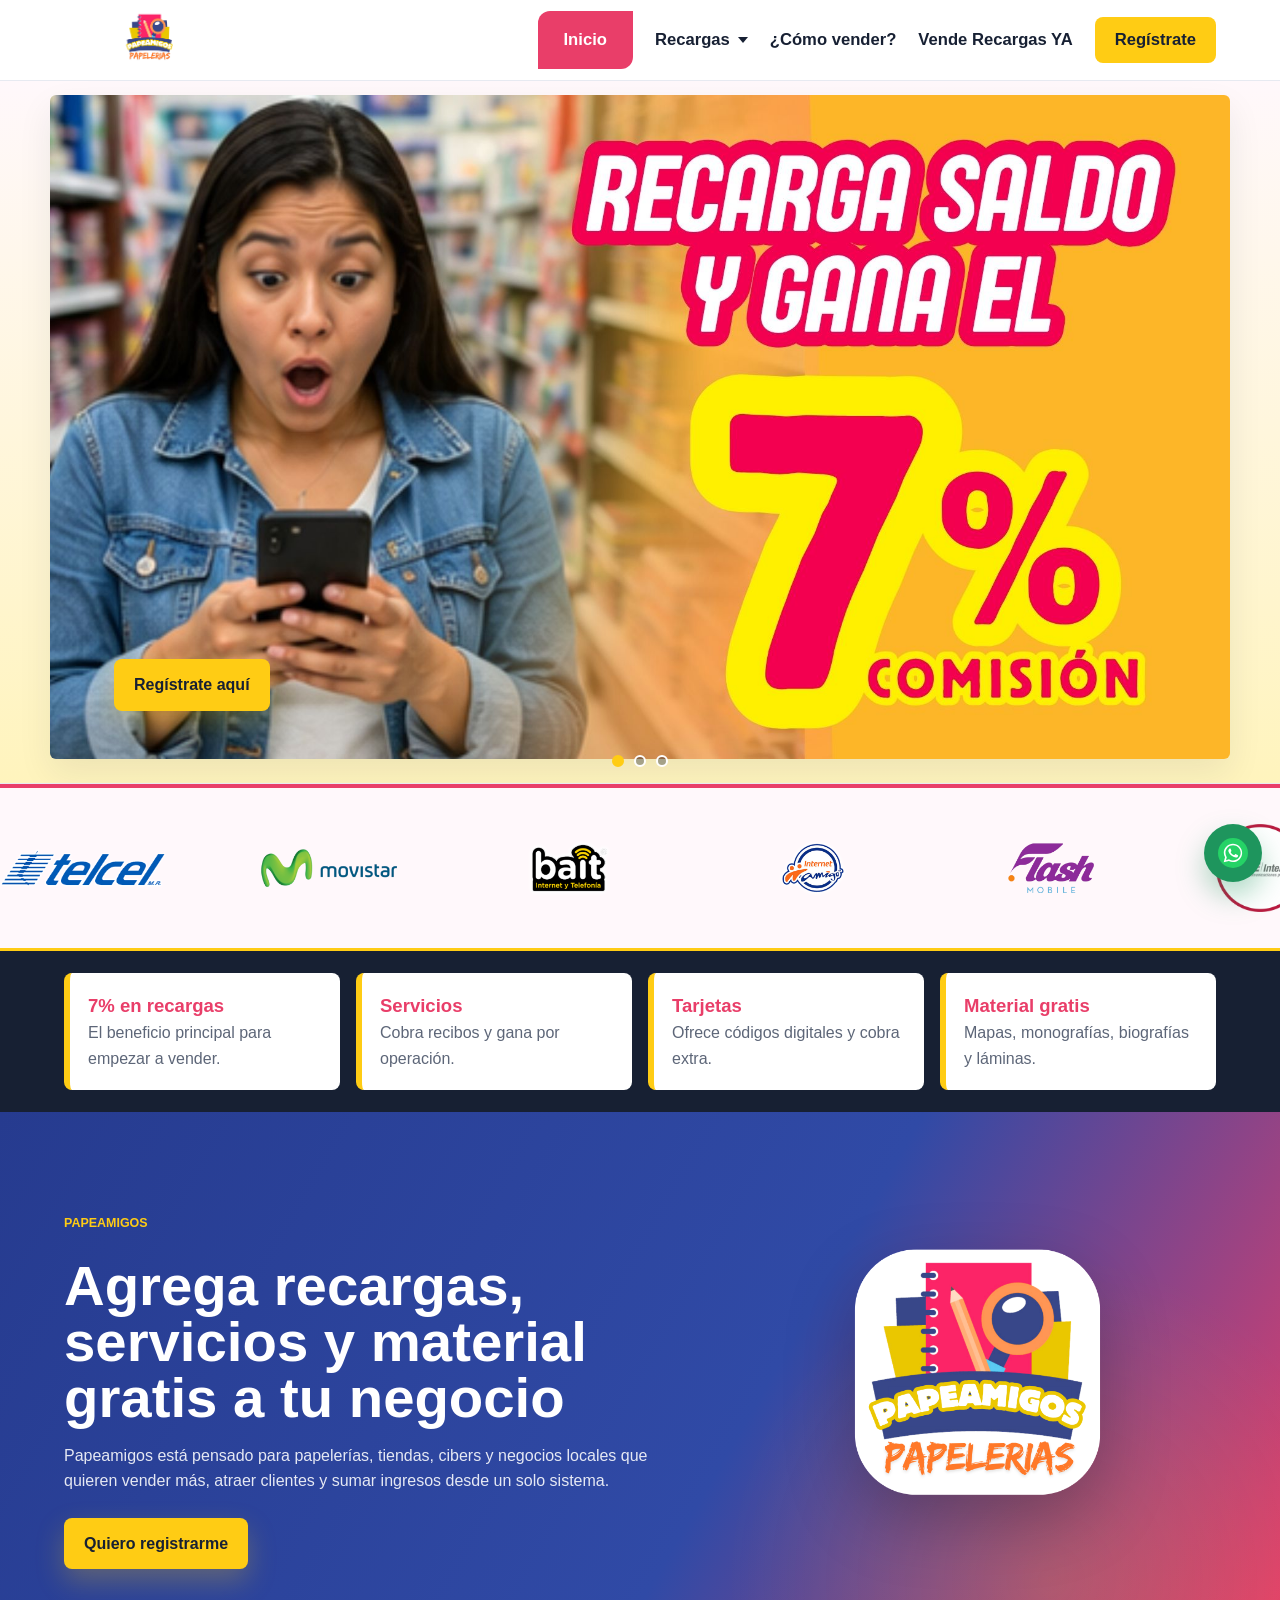
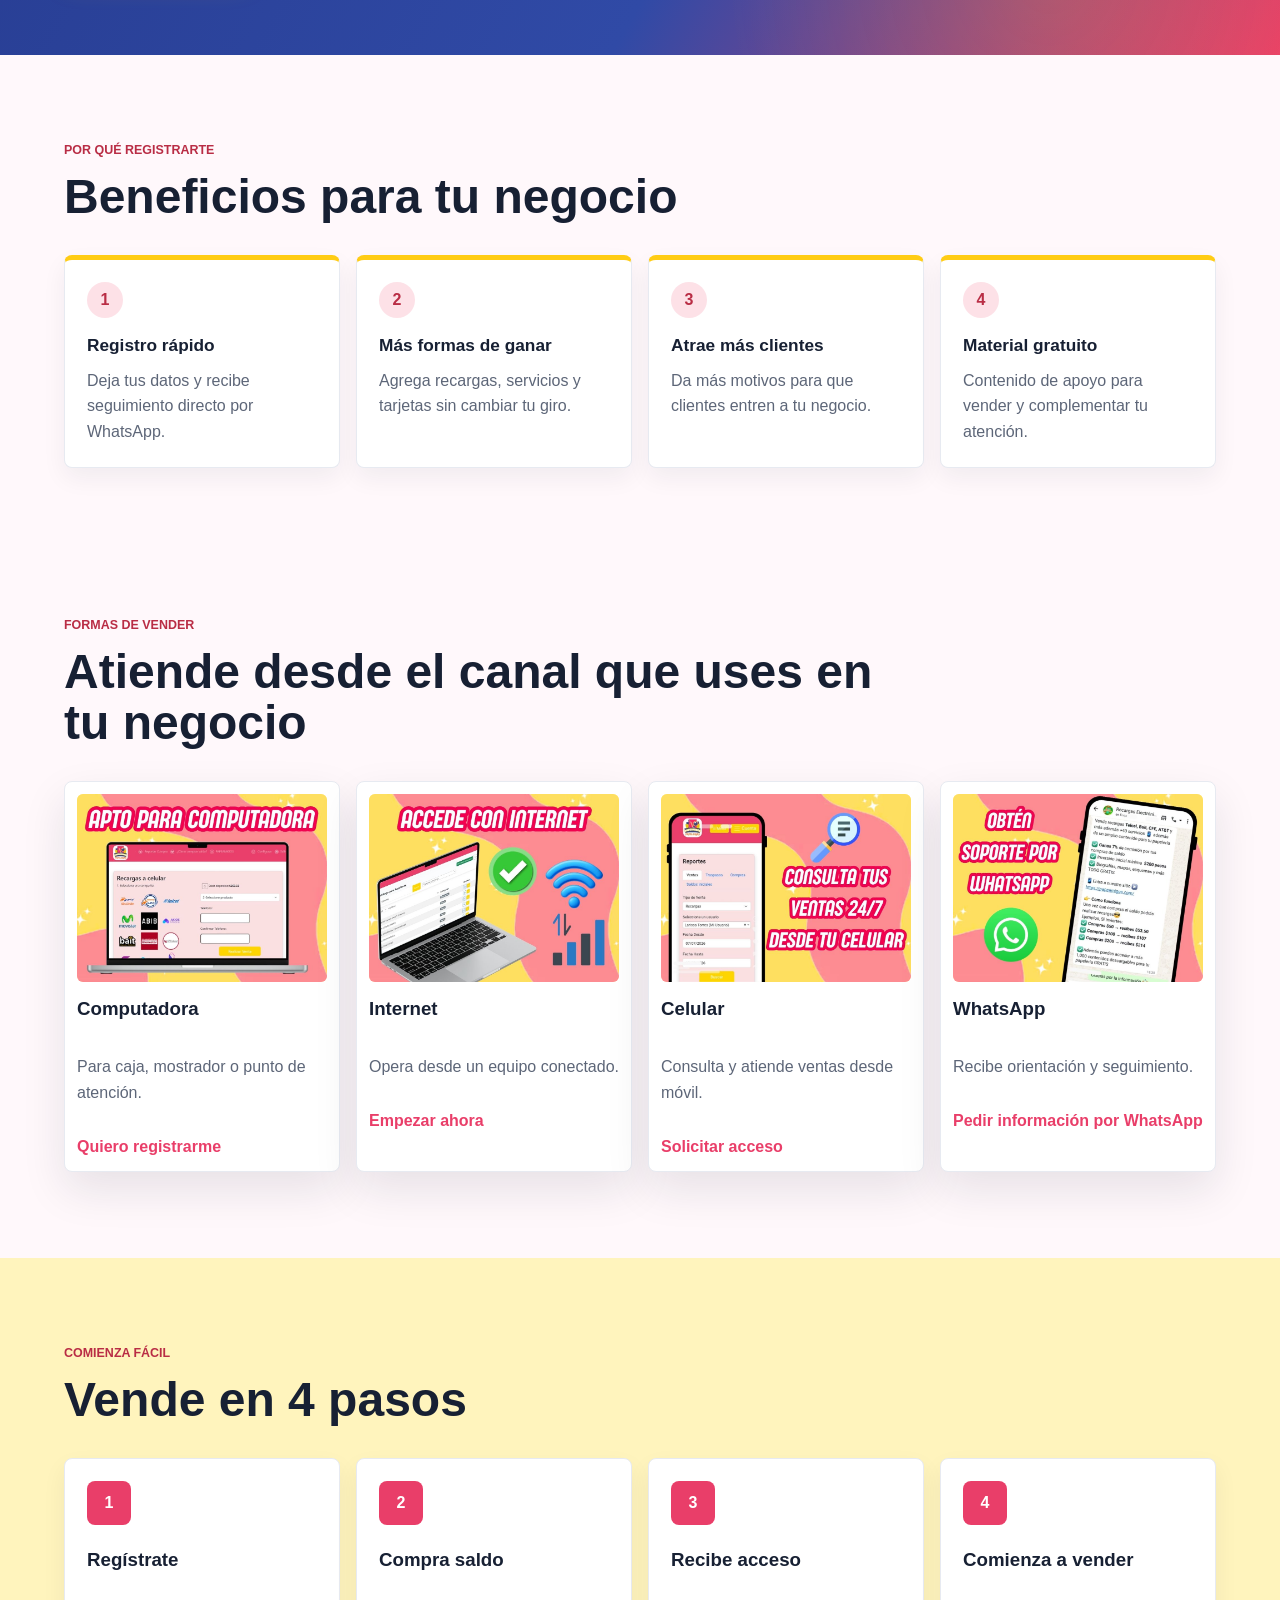
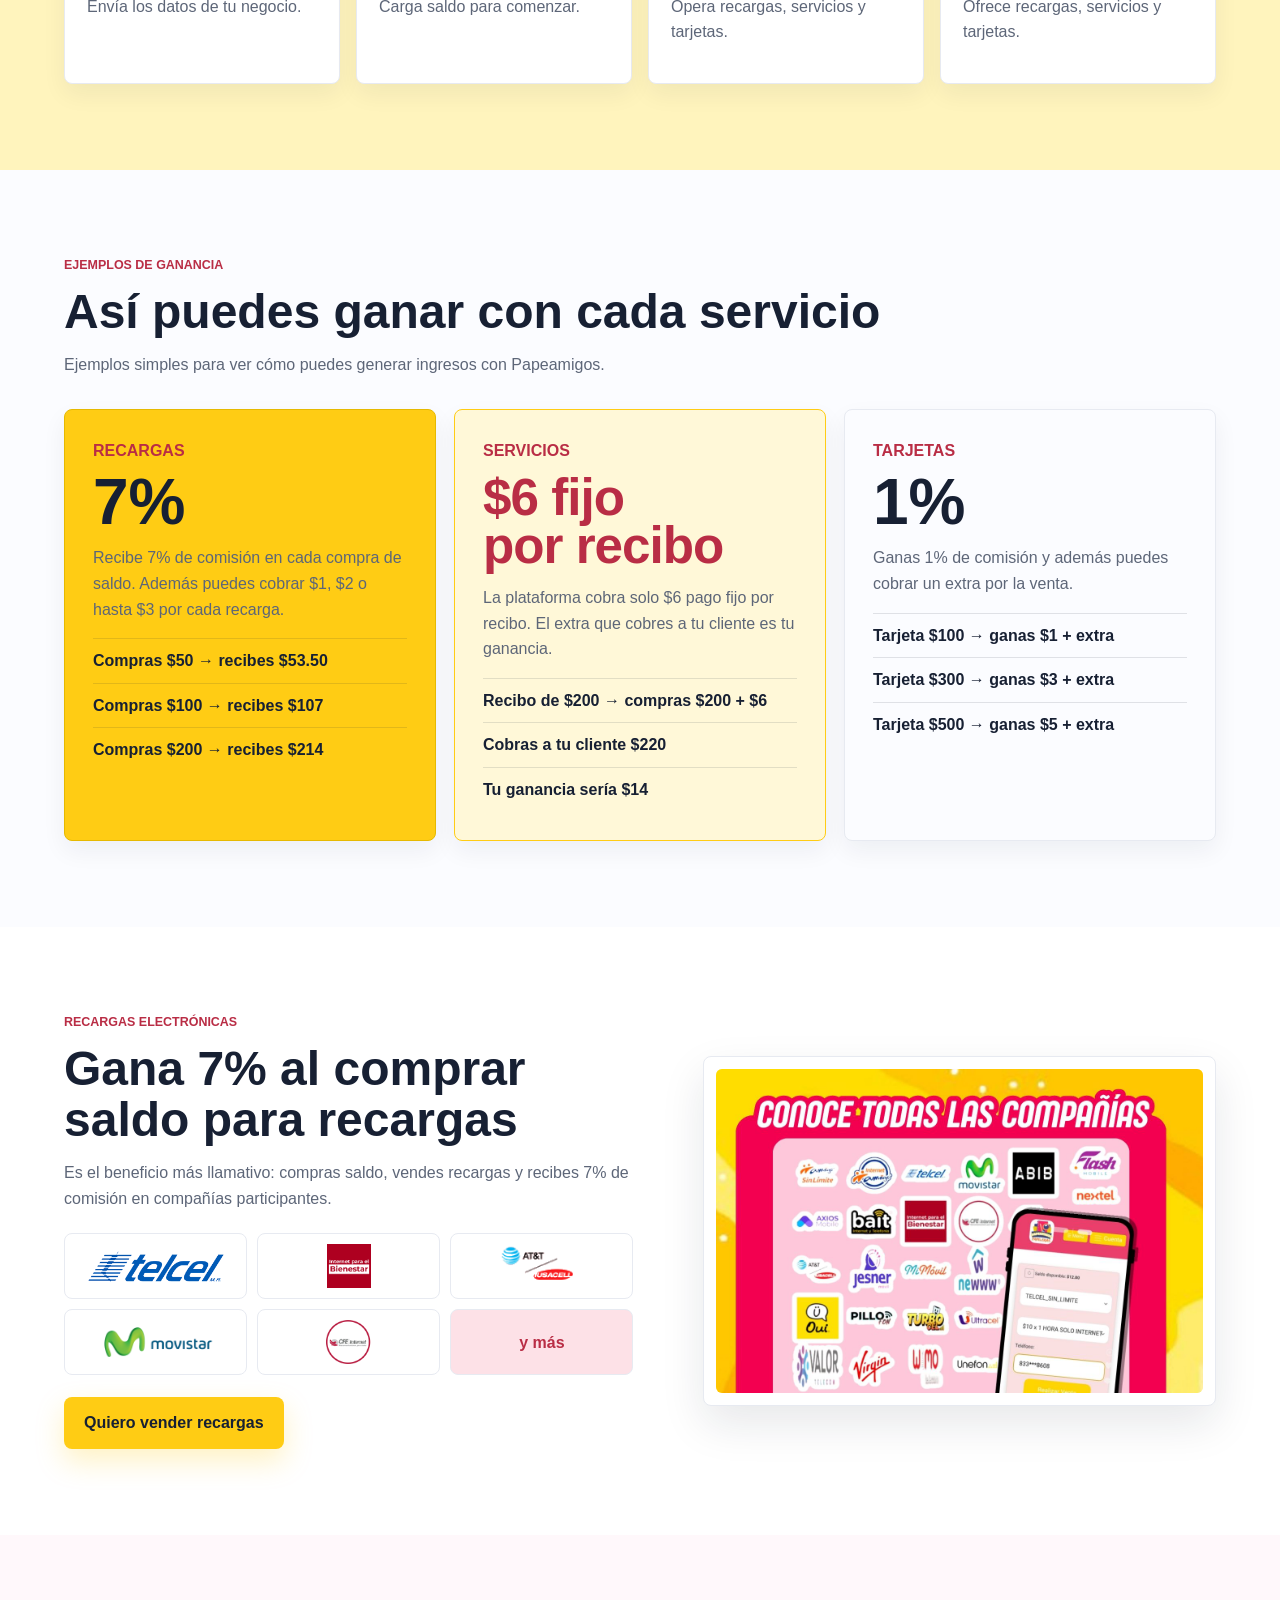
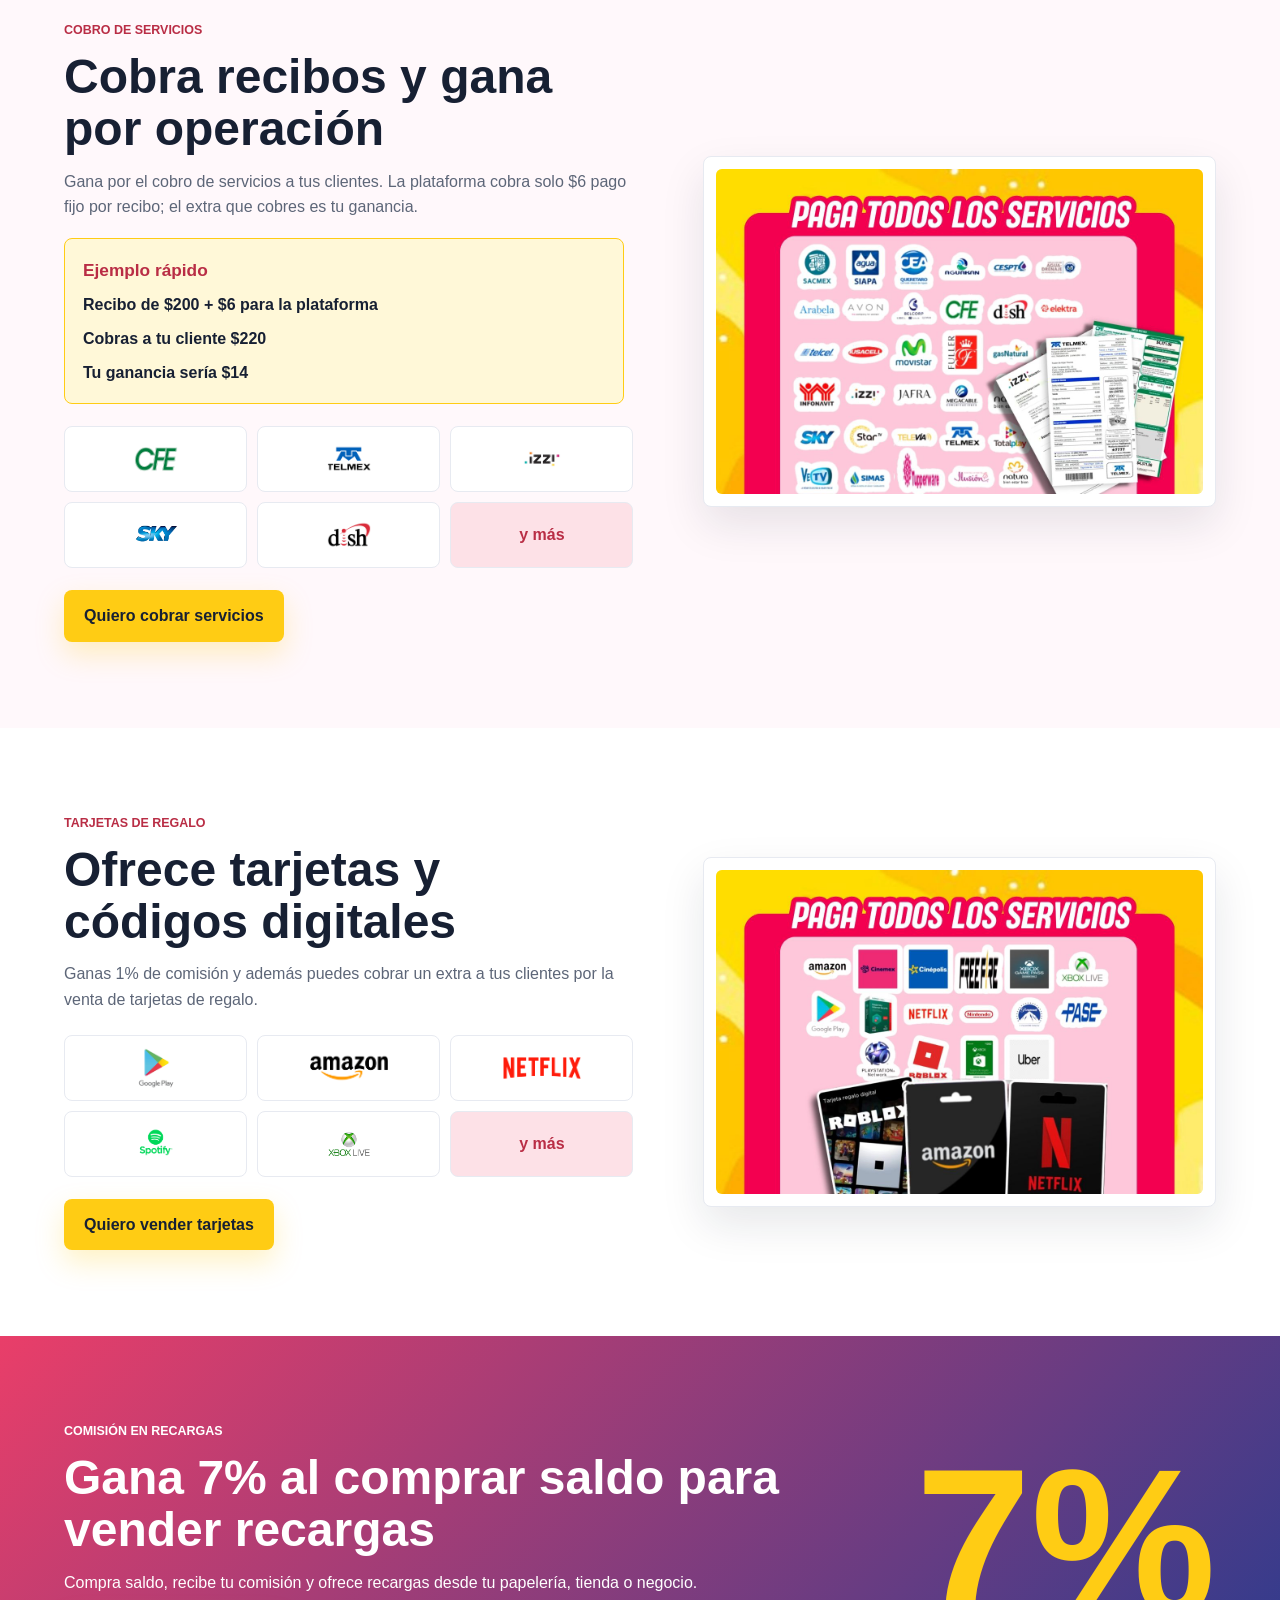
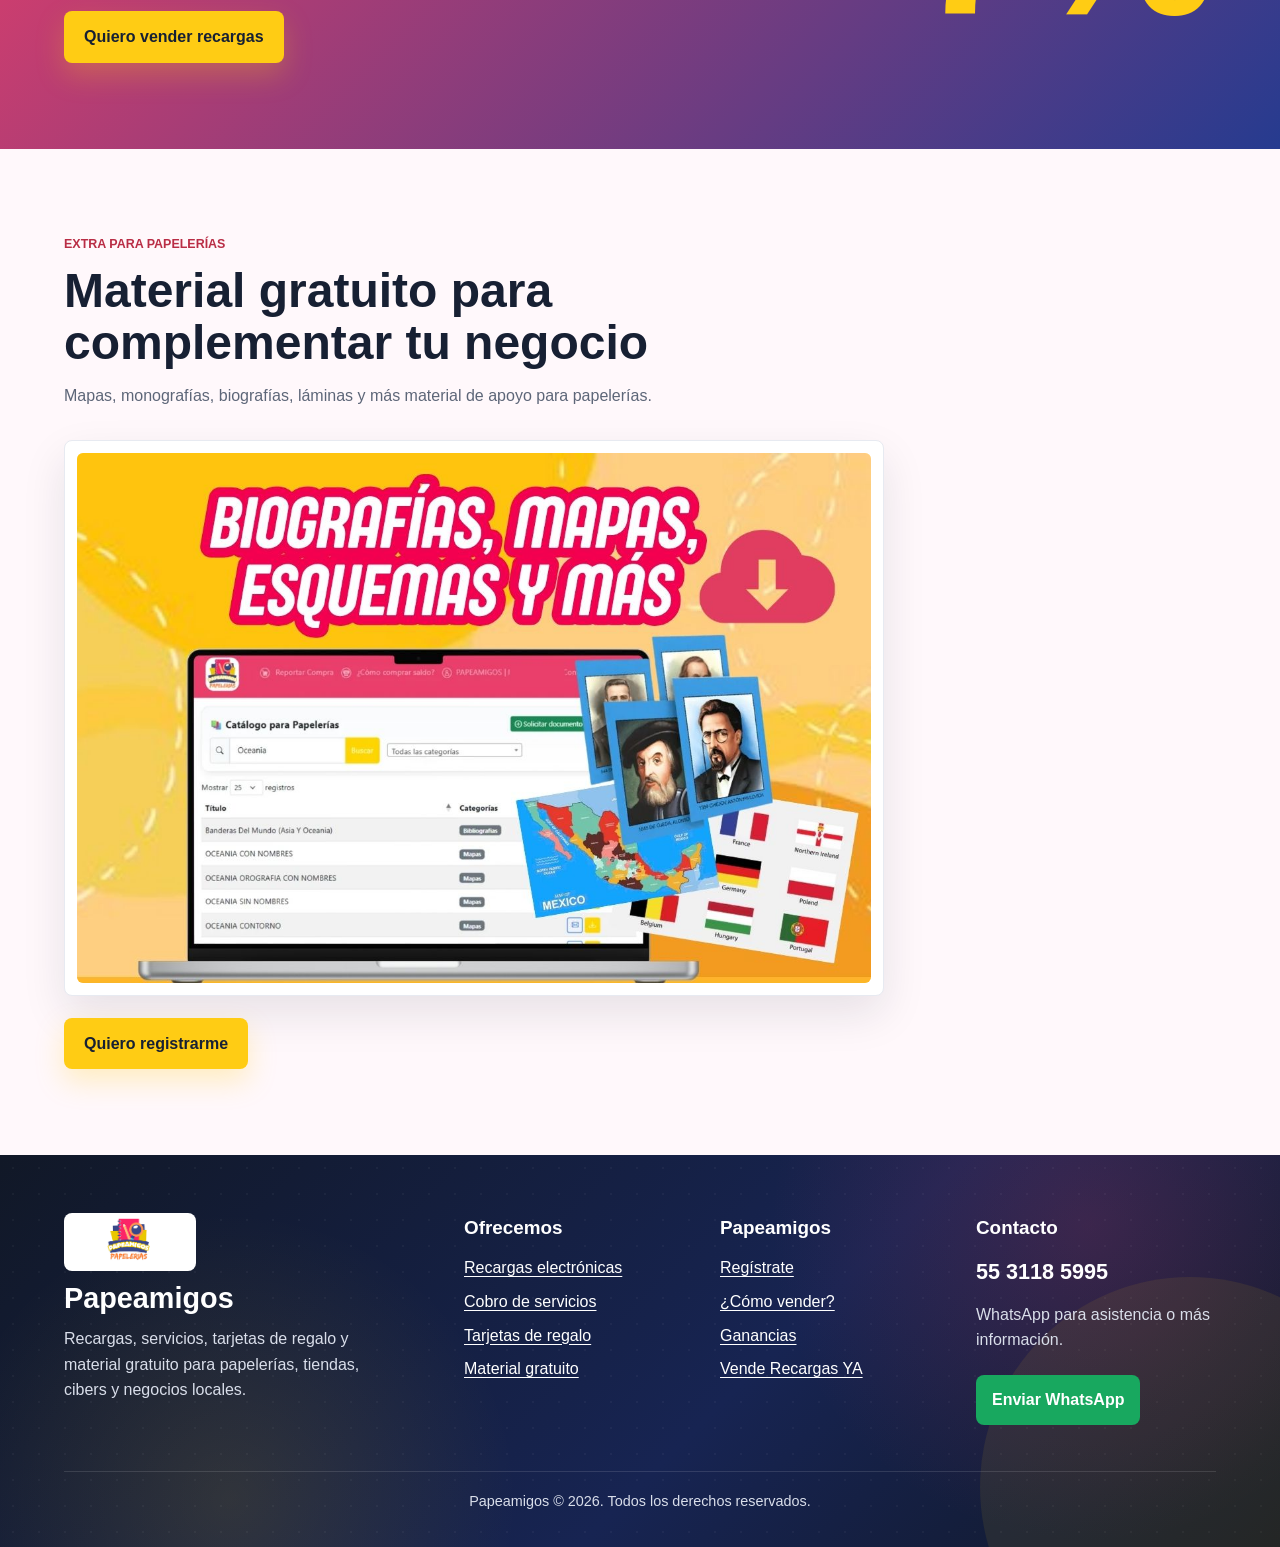
==== index.html @ 589603ea "Completar metadatos Open Graph" ====
﻿<!doctype html>
<html lang="es-MX" prefix="og: https://ogp.me/ns# fb: https://ogp.me/ns/fb#">
  <head>
    <meta charset="utf-8">
    <meta name="viewport" content="width=device-width, initial-scale=1">
    <title>Papeamigos | Gana 7% vendiendo recargas en tu negocio</title>
    <meta name="description" content="Papeamigos ayuda a papelerías, tiendas, cibers y negocios a ganar 7% en recargas, cobrar servicios, vender tarjetas de regalo y ofrecer material gratuito.">
    <meta name="keywords" content="Papeamigos, vender recargas, 7% comisión, cobro de servicios, tarjetas de regalo, papelerías, tiendas, México">
    <link rel="canonical" href="https://papeamigos-web.vercel.app/">
    <meta property="og:url" content="https://papeamigos-web.vercel.app/">
    <meta property="og:title" content="Papeamigos | Recargas, servicios y material para tu negocio">
    <meta property="og:description" content="Gana 7% en recargas y agrega más servicios a tu papelería, tienda o negocio.">
    <meta property="og:image" content="https://papeamigos-web.vercel.app/assets/images/logo-papeamigos.png">
    <meta property="og:type" content="website">
    <meta property="og:locale" content="es_MX">
    <meta property="og:site_name" content="Papeamigos">
    <meta property="og:image:secure_url" content="https://papeamigos-web.vercel.app/assets/images/logo-papeamigos.png">
    <link rel="icon" href="assets/images/logo-papeamigos.png" type="image/png">
    <link rel="stylesheet" href="styles.css">
  </head>
  <body>
    <header class="topbar">
      <a href="./" class="brand" aria-label="Papeamigos inicio">
        <img src="assets/images/logo-papeamigos.png" alt="Papeamigos Papelerías">
      </a>
      <button class="menu-toggle" type="button" aria-label="Abrir menú" aria-expanded="false" data-menu-toggle>
        <span></span><span></span><span></span>
      </button>
      <nav class="nav" data-nav>
        <button class="nav-home" type="button" data-home-link>Inicio</button>
        <div class="nav-dropdown">
          <button class="nav-drop-toggle" type="button" aria-haspopup="true" aria-expanded="false" data-dropdown-toggle>Recargas</button>
          <div class="dropdown-menu">
            <a href="#ganancias"><strong>GANANCIAS</strong><span>EJEMPLOS DE GANANCIA</span></a>
            <a href="#recargas"><strong>RECARGAS</strong><span>GANA EL 7% DE COMISIÓN</span></a>
            <a href="#servicios"><strong>SERVICIOS</strong><span>SOLO $6 POR RECIBO</span></a>
            <a href="#tarjetas"><strong>TARJETAS</strong><span>1% EN TARJETAS DE REGALO DIGITALES</span></a>
            <a href="#material"><strong>MATERIAL GRATIS</strong><span>MAPAS, MONOGRAFÍAS, BIOGRAFÍAS Y LÁMINAS</span></a>
          </div>
        </div>
        <a href="#vender">¿Cómo vender?</a>
        <a href="#comision">Vende Recargas YA</a>
        <a class="nav-register" href="registro/" target="_blank" rel="noopener">Regístrate</a>
      </nav>
    </header>

    <main id="inicio">
      <section class="hero-slider" aria-label="Promociones principales" data-slider>
        <div class="slider-track">
          <article class="slider-slide is-active">
            <img src="assets/images/banner-recargas.jpg" alt="Recargas con 7% de comisión">
            <a class="slider-register btn primary" href="registro/" target="_blank" rel="noopener">Regístrate aquí</a>
          </article>
          <article class="slider-slide">
            <img src="assets/images/banner-servicios-nuevo.jpg" alt="Pago de servicios con pago fijo">
          </article>
          <article class="slider-slide">
            <img src="assets/images/banner-tarjetas-nuevo.jpg" alt="Tarjetas de regalo digitales">
          </article>
        </div>
        <button class="slider-control prev" type="button" aria-label="Anterior" data-slider-prev>Anterior</button>
        <button class="slider-control next" type="button" aria-label="Siguiente" data-slider-next>Siguiente</button>
        <div class="slider-dots" aria-label="Seleccionar banner" data-slider-dots></div>
      </section>
      <section class="logo-carousel" aria-label="Compañías disponibles">
        <div class="logo-marquee">
          <div class="logo-track">
            <img src="assets/images/logos/telcel.png" alt="Telcel">
            <img src="assets/images/logos/movistar.png" alt="Movistar">
            <img src="assets/images/logos/bait.png" alt="BAIT">
            <img src="assets/images/logos/internet-amigo.png" alt="Internet Amigo">
            <img src="assets/images/logos/flash.png" alt="Flash Mobile">
            <img src="assets/images/logos/cfe-internet.png" alt="CFE Internet">
            <img src="assets/images/logos/vendesaldo/telmex.png" alt="Telmex">
            <img src="assets/images/logos/vendesaldo/izzi.png" alt="Izzi">
            <img src="assets/images/logos/bienestar.png" alt="Internet para el Bienestar">
            <img src="assets/images/logos/vendesaldo/sky.png" alt="Sky">
            <img src="assets/images/logos/vendesaldo/amazon.png" alt="Amazon">
            <img src="assets/images/logos/vendesaldo/google.png" alt="Google Play">
            <img src="assets/images/logos/vendesaldo/netflix.png" alt="Netflix">
            <img src="assets/images/logos/vendesaldo/spotify.png" alt="Spotify">
            <img src="assets/images/logos/vendesaldo/xbox.png" alt="Xbox Live">
            <img src="assets/images/logos/telcel.png" alt="Telcel">
            <img src="assets/images/logos/movistar.png" alt="Movistar">
            <img src="assets/images/logos/bait.png" alt="BAIT">
            <img src="assets/images/logos/internet-amigo.png" alt="Internet Amigo">
            <img src="assets/images/logos/flash.png" alt="Flash Mobile">
            <img src="assets/images/logos/cfe-internet.png" alt="CFE Internet">
            <img src="assets/images/logos/vendesaldo/telmex.png" alt="Telmex">
            <img src="assets/images/logos/vendesaldo/izzi.png" alt="Izzi">
            <img src="assets/images/logos/bienestar.png" alt="Internet para el Bienestar">
            <img src="assets/images/logos/vendesaldo/sky.png" alt="Sky">
            <img src="assets/images/logos/vendesaldo/amazon.png" alt="Amazon">
            <img src="assets/images/logos/vendesaldo/google.png" alt="Google Play">
            <img src="assets/images/logos/vendesaldo/netflix.png" alt="Netflix">
            <img src="assets/images/logos/vendesaldo/spotify.png" alt="Spotify">
            <img src="assets/images/logos/vendesaldo/xbox.png" alt="Xbox Live">
          </div>
        </div>
      </section>
      <section class="benefit-band" aria-label="Beneficios principales">
        <article><strong>7% en recargas</strong><span>El beneficio principal para empezar a vender.</span></article>
        <article><strong>Servicios</strong><span>Cobra recibos y gana por operación.</span></article>
        <article><strong>Tarjetas</strong><span>Ofrece códigos digitales y cobra extra.</span></article>
        <article><strong>Material gratis</strong><span>Mapas, monografías, biografías y láminas.</span></article>
      </section>
      <section class="intro section">
        <div class="intro-copy">
          <p class="tag">Papeamigos</p>
          <h2>Agrega recargas, servicios y material gratis a tu negocio</h2>
          <p>Papeamigos está pensado para papelerías, tiendas, cibers y negocios locales que quieren vender más, atraer clientes y sumar ingresos desde un solo sistema.</p>
          <a class="btn primary" href="registro/" target="_blank" rel="noopener">Quiero registrarme</a>
        </div>
        <div class="intro-visual" aria-hidden="true">
          <img src="assets/images/logo-papeamigos.png" alt="">
        </div>
      </section>

      <section class="section trust-section">
        <div class="section-title">
          <p class="tag">Por qué registrarte</p>
          <h2>Beneficios para tu negocio</h2>
        </div>
        <div class="trust-grid">
          <article><i>1</i><strong>Registro rápido</strong><span>Deja tus datos y recibe seguimiento directo por WhatsApp.</span></article>
          <article><i>2</i><strong>Más formas de ganar</strong><span>Agrega recargas, servicios y tarjetas sin cambiar tu giro.</span></article>
          <article><i>3</i><strong>Atrae más clientes</strong><span>Da más motivos para que clientes entren a tu negocio.</span></article>
          <article><i>4</i><strong>Material gratuito</strong><span>Contenido de apoyo para vender y complementar tu atención.</span></article>
        </div>
      </section>

      <section class="section cards" id="vender">
        <div class="section-title">
          <p class="tag">Formas de vender</p>
          <h2>Atiende desde el canal que uses en tu negocio</h2>
        </div>
        <div class="grid channels">
          <article><img src="assets/images/canal-computadora.jpg" alt="Sistema en computadora"><h3>Computadora</h3><p>Para caja, mostrador o punto de atención.</p><a href="registro/" target="_blank" rel="noopener">Quiero registrarme</a></article>
          <article><img src="assets/images/canal-internet.jpg" alt="Acceso con internet"><h3>Internet</h3><p>Opera desde un equipo conectado.</p><a href="registro/" target="_blank" rel="noopener">Empezar ahora</a></article>
          <article><img src="assets/images/canal-celular.jpg" alt="Consulta de ventas desde celular"><h3>Celular</h3><p>Consulta y atiende ventas desde móvil.</p><a href="registro/" target="_blank" rel="noopener">Solicitar acceso</a></article>
          <article><img src="assets/images/canal-whatsapp.jpg" alt="Soporte por WhatsApp"><h3>WhatsApp</h3><p>Recibe orientación y seguimiento.</p><a href="#" data-whatsapp-contact>Pedir información por WhatsApp</a></article>
        </div>
      </section>

      <section class="section steps">
        <div class="section-title">
          <p class="tag">Comienza fácil</p>
          <h2>Vende en 4 pasos</h2>
        </div>
        <div class="step-grid">
          <article><span>1</span><h3>Regístrate</h3><p>Envía los datos de tu negocio.</p></article>
          <article><span>2</span><h3>Compra saldo</h3><p>Carga saldo para comenzar.</p></article>
          <article><span>3</span><h3>Recibe acceso</h3><p>Opera recargas, servicios y tarjetas.</p></article>
          <article><span>4</span><h3>Comienza a vender</h3><p>Ofrece recargas, servicios y tarjetas.</p></article>
        </div>
      </section>

      <section class="section earnings" id="ganancias">
        <div class="section-title">
          <p class="tag">Ejemplos de ganancia</p>
          <h2>Así puedes ganar con cada servicio</h2>
          <p>Ejemplos simples para ver cómo puedes generar ingresos con Papeamigos.</p>
        </div>
        <div class="earnings-grid">
          <article class="featured">
            <span>Recargas</span>
            <strong>7%</strong>
            <p>Recibe 7% de comisión en cada compra de saldo. Además puedes cobrar $1, $2 o hasta $3 por cada recarga.</p>
            <ul>
              <li>Compras $50 → recibes $53.50</li>
              <li>Compras $100 → recibes $107</li>
              <li>Compras $200 → recibes $214</li>
            </ul>
          </article>
          <article class="service-highlight"><span>Servicios</span><strong class="service-price">$6 fijo<br>por recibo</strong><p>La plataforma cobra solo $6 pago fijo por recibo. El extra que cobres a tu cliente es tu ganancia.</p><ul><li>Recibo de $200 → compras $200 + $6</li><li>Cobras a tu cliente $220</li><li>Tu ganancia sería $14</li></ul>
          </article>
          <article>
            <span>Tarjetas</span>
            <strong>1%</strong>
            <p>Ganas 1% de comisión y además puedes cobrar un extra por la venta.</p>
            <ul>
              <li>Tarjeta $100 → ganas $1 + extra</li>
              <li>Tarjeta $300 → ganas $3 + extra</li>
              <li>Tarjeta $500 → ganas $5 + extra</li>
            </ul>
          </article>
        </div>
      </section>

      <section class="section service-detail" id="recargas">
        <div class="service-copy">
          <p class="tag">Recargas electrónicas</p>
          <h2>Gana 7% al comprar saldo para recargas</h2>
          <p>Es el beneficio más llamativo: compras saldo, vendes recargas y recibes 7% de comisión en compañías participantes.</p>
          <div class="brand-list logo-list"><span><img src="assets/images/logos/telcel.png" alt="Telcel"></span><span><img src="assets/images/logos/bienestar.png" alt="Internet para el Bienestar"></span><span><img src="assets/images/logos/logo-att-crop.png" alt="AT&amp;T"></span><span><img src="assets/images/logos/movistar.png" alt="Movistar"></span><span><img src="assets/images/logos/cfe-internet.png" alt="CFE Internet"></span><span>y más</span></div>
          <a class="btn primary" href="registro/" target="_blank" rel="noopener">Quiero vender recargas</a>
        </div>
        <figure class="media-box"><img src="assets/images/recargas-companias.jpg" alt="Compañías disponibles para recargas"></figure>
      </section>

      <section class="section service-detail alt" id="servicios">
        <div class="service-copy">
          <p class="tag">Cobro de servicios</p>
          <h2>Cobra recibos y gana por operación</h2>
          <p>Gana por el cobro de servicios a tus clientes. La plataforma cobra solo $6 pago fijo por recibo; el extra que cobres es tu ganancia.</p><div class="service-example"><strong>Ejemplo rápido</strong><span>Recibo de $200 + $6 para la plataforma</span><span>Cobras a tu cliente $220</span><span>Tu ganancia sería $14</span></div>
          <div class="brand-list logo-list"><span><img src="assets/images/logos/vendesaldo/cfe.png" alt="CFE"></span><span><img src="assets/images/logos/vendesaldo/telmex.png" alt="Telmex"></span><span><img src="assets/images/logos/vendesaldo/izzi.png" alt="Izzi"></span><span><img src="assets/images/logos/vendesaldo/sky.png" alt="Sky"></span><span><img src="assets/images/logos/vendesaldo/dish.png" alt="Dish"></span><span>y más</span></div>
          <a class="btn primary" href="registro/" target="_blank" rel="noopener">Quiero cobrar servicios</a>
        </div>
        <figure class="media-box"><img src="assets/images/banner-servicios.jpg" alt="Servicios disponibles para cobro"></figure>
      </section>

      <section class="section service-detail" id="tarjetas">
        <div class="service-copy">
          <p class="tag">Tarjetas de regalo</p>
          <h2>Ofrece tarjetas y códigos digitales</h2>
          <p>Ganas 1% de comisión y además puedes cobrar un extra a tus clientes por la venta de tarjetas de regalo.</p>
          <div class="brand-list logo-list"><span><img src="assets/images/logos/vendesaldo/google.png" alt="Google Play"></span><span><img src="assets/images/logos/vendesaldo/amazon.png" alt="Amazon"></span><span><img src="assets/images/logos/vendesaldo/netflix.png" alt="Netflix"></span><span><img src="assets/images/logos/vendesaldo/spotify.png" alt="Spotify"></span><span><img src="assets/images/logos/vendesaldo/xbox.png" alt="Xbox Live"></span><span>y más</span></div>
          <a class="btn primary" href="registro/" target="_blank" rel="noopener">Quiero vender tarjetas</a>
        </div>
        <figure class="media-box"><img src="assets/images/banner-tarjetas.jpg" alt="Tarjetas de regalo disponibles"></figure>
      </section>

      <section class="section commission" id="comision">
        <div>
          <p class="tag">Comisión en recargas</p>
          <h2>Gana 7% al comprar saldo para vender recargas</h2>
          <p>Compra saldo, recibe tu comisión y ofrece recargas desde tu papelería, tienda o negocio.</p>
          <a class="btn primary" href="registro/" target="_blank" rel="noopener">Quiero vender recargas</a>
        </div>
        <div class="big-number">7%</div>
      </section>

      <section class="section material" id="material">
        <div class="section-title">
          <p class="tag">Extra para papelerías</p>
          <h2>Material gratuito para complementar tu negocio</h2>
          <p>Mapas, monografías, biografías, láminas y más material de apoyo para papelerías.</p>
        </div>
        <figure class="media-box"><img src="assets/images/material-gratis.jpg" alt="Material gratuito para papelerías"></figure>
        <a class="btn primary" href="registro/" target="_blank" rel="noopener">Quiero registrarme</a>
      </section>
    </main>

    <footer class="footer">
      <div class="footer-grid">
        <section>
          <img src="assets/images/logo-papeamigos.png" alt="Papeamigos Papelerías">
          <h2>Papeamigos</h2>
          <p>Recargas, servicios, tarjetas de regalo y material gratuito para papelerías, tiendas, cibers y negocios locales.</p>
        </section>
        <section>
          <h3>Ofrecemos</h3>
          <a href="#recargas">Recargas electrónicas</a>
          <a href="#servicios">Cobro de servicios</a>
          <a href="#tarjetas">Tarjetas de regalo</a>
          <a href="#material">Material gratuito</a>
        </section>
        <section>
          <h3>Papeamigos</h3>
          <a href="registro/" target="_blank" rel="noopener">Regístrate</a>
          <a href="#vender">¿Cómo vender?</a>
          <a href="#ganancias">Ganancias</a>
          <a href="#comision">Vende Recargas YA</a>
        </section>
        <section>
          <h3>Contacto</h3>
          <p class="footer-phone">55 3118 5995</p>
          <p>WhatsApp para asistencia o más información.</p>
          <a class="footer-whatsapp" href="#" data-footer-whatsapp>Enviar WhatsApp</a>
        </section>
      </div>
      <p class="footer-copy">Papeamigos © 2026. Todos los derechos reservados.</p>
    </footer>

    <a class="whatsapp" href="#" data-whatsapp-link aria-label="Contactar por WhatsApp">
      <img src="assets/images/whatsapp-logo.svg" alt="WhatsApp">
    </a>
    <script src="script.js"></script>
  </body>
</html>
---- styles.css ----
﻿:root {
  --pink: #e93e69;
  --dark: #172033;
  --muted: #5d6678;
  --yellow: #ffcc14;
  --blue: #263b8f;
  --soft: #fff5f8;
  --line: #e7eaf1;
  --bg: #fff8fb;
  --radius: 8px;
  --shadow: 0 18px 44px rgba(23, 32, 51, .1);
}

* { box-sizing: border-box; }
html { scroll-behavior: smooth; }
body {
  margin: 0;
  font-family: Arial, Helvetica, sans-serif;
  color: var(--dark);
  background: var(--bg);
  line-height: 1.6;
}
img { display: block; max-width: 100%; }
a { color: inherit; text-decoration: none; }
h1, h2, h3, p { margin-top: 0; }
h1 { font-size: clamp(2.35rem, 5.8vw, 4.75rem); line-height: .98; margin-bottom: 18px; }
h2 { font-size: clamp(1.75rem, 3.8vw, 3rem); line-height: 1.08; margin-bottom: 14px; }
p { color: var(--muted); }
body, h1, h2, h3, p, span, strong, li, .tag { cursor: default; }
a, button, .btn, .nav a, .cards article a, .slider-control, .slider-dots button, .whatsapp { cursor: pointer; }
img, .cards article, .trust-grid article, .step-grid article, .earnings-grid article, .brand-list span { user-select: none; -webkit-user-select: none; }


.topbar {
  position: sticky;
  top: 0;
  z-index: 20;
  display: flex;
  align-items: center;
  justify-content: space-between;
  padding: 8px clamp(18px, 5vw, 70px);
  background: #fff;
  border-bottom: 1px solid var(--line);
}
.brand img { width: 174px; height: 64px; object-fit: contain; }
.nav { display: flex; gap: 22px; align-items: center; font-weight: 700; color: var(--dark); font-size: 1.04rem; }
.nav a, .nav button { color: var(--dark); font: inherit; font-weight: inherit; background: none; border: 0; padding: 0; cursor: pointer; }
.nav a:hover, .nav button:hover { color: var(--pink); }
.nav-home { min-height: 58px; display: inline-flex; align-items: center; padding: 0 26px !important; background: var(--pink) !important; color: #fff !important; border-radius: 12px 0 12px 0; }
.nav-dropdown { position: relative; }
.nav-drop-toggle { display: inline-flex; align-items: center; gap: 8px; }
.nav-drop-toggle::after { content: ""; width: 0; height: 0; border-left: 5px solid transparent; border-right: 5px solid transparent; border-top: 6px solid currentColor; }
.dropdown-menu { position: absolute; top: 100%; left: -22px; z-index: 40; display: none; min-width: 390px; padding: 16px; background: #fff; border: 1px solid var(--line); border-radius: 4px; box-shadow: var(--shadow); }
.dropdown-menu a { display: grid; gap: 3px; padding: 13px 10px; font-weight: 500; color: var(--dark); }
.dropdown-menu strong { font-size: 1.02rem; letter-spacing: .02em; }
.dropdown-menu span { color: var(--muted); font-size: .92rem; text-transform: uppercase; }
.dropdown-menu a:hover { color: var(--pink); }
.nav-dropdown:hover .dropdown-menu, .nav-dropdown:focus-within .dropdown-menu, .nav-dropdown.is-open .dropdown-menu { display: block; }
.nav-register { display: inline-flex; align-items: center; justify-content: center; min-height: 46px; padding: 0 20px !important; background: var(--yellow) !important; color: var(--dark) !important; border-radius: var(--radius); white-space: nowrap; }
.menu-toggle { display: none; width: 42px; height: 42px; padding: 9px; background: #fff; border: 1px solid var(--line); border-radius: var(--radius); }
.menu-toggle span { display: block; height: 2px; margin: 5px 0; background: var(--dark); }

.section { padding: clamp(48px, 7vw, 86px) clamp(18px, 5vw, 70px); }
.tag { margin: 0 0 10px; color: #b92d45; font-size: .78rem; font-weight: 900; text-transform: uppercase; }
.btn { display: inline-flex; align-items: center; justify-content: center; min-height: 48px; padding: 13px 20px; border-radius: var(--radius); font-weight: 900; }
.primary { background: var(--yellow); color: var(--dark); box-shadow: 0 12px 28px rgba(255, 204, 20, .25); }
.secondary { background: #fff; color: #b92d45; border: 1px solid rgba(233, 62, 105, .25); }
.section-title { max-width: 820px; margin-bottom: 32px; }

.hero-slider {
  position: relative;
  overflow: hidden;
  padding: 14px clamp(12px, 3vw, 36px) 24px;
  background: linear-gradient(180deg, #fff8fb 0%, #fff4bd 100%);
  border-bottom: 1px solid var(--line);
}
.slider-track { position: relative; width: min(100%, 1180px); aspect-ratio: 16 / 9; max-height: calc(100vh - 142px); margin: 0 auto; background: transparent; border-radius: 8px; box-shadow: 0 14px 34px rgba(23, 32, 51, .08); }
.slider-slide {
  position: absolute;
  inset: 0;
  opacity: 0;
  visibility: hidden;
  transition: opacity .6s ease-in-out, visibility .6s ease-in-out;
}
.slider-slide.is-active { opacity: 1; visibility: visible; }
.slider-slide img { width: 100%; height: 100%; object-fit: contain; object-position: center; background: transparent; border-radius: 6px; }
.slider-register { position: absolute; left: clamp(24px, 5vw, 70px); bottom: clamp(24px, 4vw, 48px); z-index: 2; }
.slider-control {
  position: absolute;
  top: 50%;
  z-index: 3;
  border: 0;
  width: 44px;
  height: 44px;
  padding: 0;
  background: rgba(23, 32, 51, .7);
  color: #fff;
  border-radius: 999px;
  font-size: 0;
  font-weight: 900;
  cursor: pointer;
  transform: translateY(-50%);
}
.slider-control.prev { left: clamp(18px, 4vw, 58px); }
.slider-control.next { right: clamp(18px, 4vw, 58px); }
.slider-control.prev::before { content: "‹"; font-size: 2rem; line-height: 1; }
.slider-control.next::before { content: "›"; font-size: 2rem; line-height: 1; }
.slider-dots { position: absolute; left: 0; right: 0; bottom: 16px; z-index: 3; display: flex; justify-content: center; gap: 10px; }
.slider-dots button { width: 12px; height: 12px; padding: 0; border: 2px solid #fff; background: rgba(23, 32, 51, .35); border-radius: 999px; cursor: pointer; }
.slider-dots button.is-active { background: var(--yellow); border-color: var(--yellow); }
.hero {
  display: grid;
  grid-template-columns: 1fr .95fr;
  gap: clamp(30px, 6vw, 72px);
  align-items: center;
  min-height: calc(100vh - 83px);
  padding: clamp(54px, 8vw, 96px) clamp(18px, 5vw, 70px);
  background: linear-gradient(135deg, #fff 0%, #fff5f8 48%, #fff7dc 100%);
}
.hero-text p:not(.tag) { max-width: 650px; font-size: 1.18rem; }
.hero-actions { display: flex; flex-wrap: wrap; gap: 12px; margin-top: 28px; }
.media-box { margin: 0; padding: 12px; background: #fff; border: 1px solid var(--line); border-radius: var(--radius); box-shadow: var(--shadow); }
.media-box img { width: 100%; aspect-ratio: 3 / 2; object-fit: contain; background: #fff4bd; border-radius: 6px; }

.benefit-band { display: grid; grid-template-columns: repeat(4, 1fr); gap: 16px; padding: 22px clamp(18px, 5vw, 70px); background: var(--dark); }
.benefit-band article { padding: 18px; background: #fff; border-left: 6px solid var(--yellow); border-radius: var(--radius); }
.benefit-band strong { display: block; color: var(--pink); font-size: 1.16rem; }
.benefit-band span { color: var(--muted); }

.logo-carousel { padding: 0; background: #fff8fb; overflow: hidden; border-top: 4px solid var(--pink); border-bottom: 3px solid var(--yellow); }
.logo-marquee { overflow-x: auto; overflow-y: hidden; background: #fff8fb; cursor: grab; scrollbar-width: none; touch-action: pan-y; user-select: none; }
.logo-track { display: flex; align-items: center; width: max-content; gap: clamp(46px, 6vw, 96px); padding: 36px 0; will-change: transform; }
.logo-track img { flex: 0 0 auto; max-width: clamp(120px, 13vw, 220px); max-height: 88px; width: auto; height: auto; object-fit: contain; pointer-events: none; user-select: none; -webkit-user-select: none; -webkit-user-drag: none; user-drag: none; }
.logo-marquee::-webkit-scrollbar { display: none; }
.logo-marquee.is-dragging { cursor: grabbing; }
.intro {
  position: relative;
  display: grid;
  grid-template-columns: minmax(0, 1.15fr) minmax(260px, .85fr);
  gap: clamp(26px, 5vw, 70px);
  align-items: center;
  overflow: hidden;
  background:
    radial-gradient(circle at 82% 86%, rgba(255,204,20,.16), transparent 28%),
    linear-gradient(120deg, #263b8f 0%, #304aa6 58%, #e93e69 100%);
  color: #fff;
}
.intro-copy { position: relative; z-index: 1; max-width: 820px; }
.intro .tag { color: var(--yellow); }
.intro h2 { color: #fff; font-size: clamp(2rem, 4.4vw, 4rem); line-height: 1; max-width: 860px; }
.intro p { max-width: 760px; margin: 16px 0 24px; color: rgba(255,255,255,.88); }
.intro-visual { position: relative; z-index: 1; min-height: 280px; display: grid; place-items: center; justify-self: center; }
.intro-visual img { width: min(300px, 78%); filter: drop-shadow(0 24px 34px rgba(0,0,0,.24)); }
.trust-section { background: #fff8fb; padding-bottom: clamp(38px, 5vw, 62px); }
.trust-grid { display: grid; grid-template-columns: repeat(4, 1fr); gap: 16px; }
.trust-grid article { min-height: 150px; padding: 22px; background: #fff; border: 1px solid var(--line); border-top: 5px solid var(--yellow); border-radius: var(--radius); box-shadow: 0 10px 24px rgba(23, 32, 51, .06); }
.trust-grid i { display: inline-flex; align-items: center; justify-content: center; width: 36px; height: 36px; margin-bottom: 14px; background: #fde1e7; color: #b92d45; border-radius: 999px; font-style: normal; font-weight: 900; }
.trust-grid strong { display: block; margin-bottom: 8px; color: var(--dark); font-size: 1.08rem; }
.trust-grid span { color: var(--muted); }

.grid.channels { display: grid; grid-template-columns: repeat(4, 1fr); gap: 16px; }
.cards article { display: grid; gap: 12px; align-content: start; padding: 12px; background: #fff; border: 1px solid var(--line); border-radius: var(--radius); box-shadow: var(--shadow); }
.cards article img { aspect-ratio: 4 / 3; object-fit: contain; background: #fff4bd; border-radius: 6px; }
.cards article a { font-weight: 900; color: var(--pink); }


.earnings { background: #fbfcff; }
.earnings-grid { display: grid; grid-template-columns: repeat(3, minmax(0, 1fr)); gap: 18px; align-items: stretch; }
.earnings-grid article { min-height: 380px; padding: 28px; background: #fbfcff; border: 1px solid var(--line); border-radius: var(--radius); box-shadow: 0 10px 24px rgba(23, 32, 51, .06); }
.earnings-grid article.featured { background: var(--yellow); border-color: #e6b900; }
.earnings-grid article.service-highlight { background: #fff8d8; border-color: #ffcc14; }
.earnings-grid article.service-highlight strong { color: #b92d45; }
.earnings-grid span { display: block; margin-bottom: 10px; color: #b92d45; font-weight: 900; text-transform: uppercase; }
.earnings-grid strong { display: block; margin-bottom: 14px; color: var(--dark); font-size: clamp(3rem, 5vw, 4.5rem); line-height: .9; }
.earnings-grid strong.service-price { font-size: clamp(2.8rem, 4vw, 3.8rem); line-height: .95; letter-spacing: -1px; }
.earnings-grid p { margin-bottom: 0; }
.earnings-grid ul { margin: 16px 0 0; padding: 0; list-style: none; color: var(--dark); font-weight: 800; }
.earnings-grid li { padding: 9px 0; border-top: 1px solid rgba(23, 32, 51, .12); }
.steps { background: #fff4bd; }
.step-grid { display: grid; grid-template-columns: repeat(4, 1fr); gap: 16px; }
.step-grid article { padding: 22px; background: #fff; border: 1px solid var(--line); border-radius: var(--radius); box-shadow: 0 10px 24px rgba(23, 32, 51, .06); }
.step-grid span { display: inline-flex; align-items: center; justify-content: center; width: 44px; height: 44px; margin-bottom: 20px; background: var(--pink); color: #fff; border-radius: var(--radius); font-weight: 900; }

.service-detail { display: grid; grid-template-columns: 1fr .9fr; gap: clamp(28px, 6vw, 70px); align-items: center; background: #fff; }
.service-detail.alt { background: #fff8fb; }
.service-copy .btn { margin-top: 22px; }
.brand-list { display: grid; grid-template-columns: repeat(3, 1fr); gap: 10px; margin-top: 22px; }
.brand-list span { display: flex; align-items: center; justify-content: center; min-height: 54px; padding: 10px; background: #fff; border: 1px solid var(--line); border-radius: var(--radius); font-weight: 900; text-align: center; }
.brand-list span:last-child { background: #fde1e7; color: #b92d45; }
.logo-list span { min-height: 66px; }
.logo-list img { max-width: 138px; max-height: 44px; width: auto; height: auto; object-fit: contain; }
@media (max-width: 620px) { .logo-list span { min-height: 58px; } .logo-list img { max-width: 125px; max-height: 38px; } }

.commission { display: grid; grid-template-columns: 1fr auto; gap: 30px; align-items: center; background: linear-gradient(135deg, var(--pink), var(--blue)); color: #fff; }
.commission p, .commission .tag { color: #fff; }
.big-number { font-size: clamp(6rem, 18vw, 13rem); line-height: .8; font-weight: 900; color: var(--yellow); }
.material { background: #fff8fb; }
.material .media-box { max-width: 820px; margin-bottom: 22px; }
.register { display: grid; grid-template-columns: .9fr 1fr; gap: clamp(28px, 6vw, 70px); align-items: center; background: radial-gradient(circle at 82% 82%, rgba(255,204,20,.22), transparent 26%), radial-gradient(circle at 18% 10%, rgba(255,255,255,.22) 1px, transparent 2px), linear-gradient(120deg, #263b8f 0%, #23529b 45%, #e93e69 100%); background-size: auto, 22px 22px, auto; color: #fff; }
form { display: grid; gap: 14px; padding: 24px; background: #fff; border: 1px solid var(--line); border-radius: var(--radius); box-shadow: var(--shadow); }
label { display: grid; gap: 8px; font-weight: 900; }
input, select, textarea { min-height: 44px; padding: 12px 14px; border: 1px solid #d8deea; border-radius: var(--radius); font: inherit; } textarea { resize: vertical; }

.footer { position: relative; overflow: hidden; padding: 58px clamp(18px, 5vw, 70px) 22px; background: radial-gradient(circle at 85% 18%, rgba(233,62,105,.18), transparent 28%), radial-gradient(circle at 18% 88%, rgba(255,204,20,.12), transparent 26%), linear-gradient(135deg, #111827 0%, #172452 58%, #111827 100%); color: #fff; }
.footer::before { content: ""; position: absolute; inset: 0; background-image: radial-gradient(circle, rgba(255,255,255,.09) 1px, transparent 1.6px); background-size: 26px 26px; opacity: .42; pointer-events: none; }
.footer::after { content: ""; position: absolute; right: -120px; bottom: -150px; width: 420px; height: 420px; border-radius: 50%; background: rgba(255,204,20,.08); pointer-events: none; }
.footer-grid, .footer-copy { position: relative; z-index: 1; }
.footer-grid { display: grid; grid-template-columns: 1.4fr .8fr .8fr 1fr; gap: clamp(24px, 5vw, 70px); align-items: start; }
.footer img { width: 132px; height: 58px; object-fit: contain; background: #fff; border-radius: var(--radius); margin-bottom: 12px; }
.footer h2, .footer h3 { margin: 0 0 12px; color: #fff; }
.footer h2 { font-size: 1.8rem; }
.footer h3 { font-size: 1.18rem; }
.footer p { margin: 0 0 12px; color: #d9deea; }
.footer a { display: block; margin: 8px 0; color: #fff; text-decoration: underline; text-underline-offset: 3px; }
.footer a:hover { color: var(--yellow); }
.footer-phone { font-size: 1.35rem; font-weight: 900; color: #fff !important; }
.footer-whatsapp { display: inline-flex !important; width: fit-content; margin-top: 10px !important; padding: 12px 16px; background: #18a85f; border-radius: var(--radius); color: #fff !important; text-decoration: none !important; font-weight: 900; }
.footer-copy { margin-top: 38px !important; padding-top: 18px; border-top: 1px solid rgba(255,255,255,.12); text-align: center; font-size: .9rem; }
@media (max-width: 900px) { .footer-grid { grid-template-columns: 1fr 1fr; } }
@media (max-width: 620px) { .footer { padding: 42px 18px 18px; } .footer-grid { grid-template-columns: 1fr; gap: 24px; } }
.whatsapp { position: fixed; right: 18px; bottom: 18px; display: flex; align-items: center; justify-content: center; width: 58px; height: 58px; background: #1e955d; border-radius: 999px; box-shadow: 0 14px 28px rgba(30, 149, 93, .35); }
.whatsapp img { width: 32px; height: 32px; }

@media (max-width: 1100px) {
  .grid.channels { grid-template-columns: repeat(2, 1fr); }
}
@media (max-width: 900px) {
  .topbar { padding: 10px 16px; }
  .brand img { width: 118px; height: 52px; }
  .hero, .service-detail, .register, .commission { grid-template-columns: 1fr; }
  .benefit-band, .trust-grid, .step-grid { grid-template-columns: 1fr 1fr; } .earnings-grid { grid-template-columns: 1fr; }
  .big-number { font-size: 6rem; }
  .nav { display: none; position: absolute; left: 12px; right: 12px; top: calc(100% + 8px); flex-direction: column; align-items: stretch; gap: 0; padding: 8px; background: #fff; border: 1px solid var(--line); border-radius: var(--radius); box-shadow: var(--shadow); font-size: 1rem; }
  .nav.is-open { display: flex; }
  .nav a, .nav button { width: 100%; padding: 13px 12px; min-height: auto; text-align: left; border-radius: 6px; }
  .nav-home { background: var(--pink) !important; color: #fff !important; border-radius: 8px !important; }
  .nav-dropdown { display: contents; }
  .nav-drop-toggle { display: none !important; }
  .dropdown-menu { position: static; display: grid; min-width: 0; padding: 4px 0; border: 0; box-shadow: none; }
  .dropdown-menu a { padding: 12px; border-top: 1px solid var(--line); }
  .dropdown-menu span { display: none; }
  .menu-toggle { display: block; }
}
@media (max-width: 620px) {
  .section { padding: 42px 18px; }
  .hero-slider { padding: 10px 10px 76px; }
  .slider-track { width: 100%; max-height: none; aspect-ratio: 16 / 9; overflow: visible; box-shadow: none; }
  .slider-slide img { border-radius: 6px; }
  .slider-register { left: 10px; right: 10px; bottom: -58px; min-height: 44px; }
  .slider-dots { bottom: 58px; }
  .slider-control { font-size: .78rem; padding: 8px 10px; }
  .logo-track { gap: 42px; padding: 26px 0; }
  .logo-track img { max-width: 118px; max-height: 58px; }
  .intro { text-align: left; }
  .intro h2 { font-size: 2.15rem; }
  .intro-visual { min-height: 160px; }
  .intro-visual img { width: min(190px, 58%); }
  h1 { font-size: 2.25rem; }
  .grid.channels, .benefit-band, .trust-grid, .step-grid, .earnings-grid, .brand-list { grid-template-columns: 1fr; }
  .hero-actions { display: grid; }
  .btn { width: 100%; }
}




.register-page { min-height: calc(100vh - 102px); padding-top: clamp(26px, 5vh, 56px); padding-bottom: clamp(26px, 5vh, 56px); }




.btn, .nav a, .cards article, .trust-grid article, .step-grid article, .earnings-grid article, .brand-list span { transition: transform .18s ease, box-shadow .18s ease, border-color .18s ease, background-color .18s ease; }
.btn:hover { transform: translateY(-2px); box-shadow: 0 16px 32px rgba(23, 32, 51, .14); }
.btn:active { transform: translateY(0) scale(.98); }
.nav a:hover { transform: translateY(-1px); }
.cards article:hover, .trust-grid article:hover, .step-grid article:hover, .earnings-grid article:hover { transform: translateY(-4px); box-shadow: 0 18px 36px rgba(23, 32, 51, .12); }

.nav { transition: opacity .2s ease, transform .2s ease; }
@media (max-width: 900px) { .nav { opacity: 0; transform: translateY(-8px); } .nav.is-open { opacity: 1; transform: translateY(0); } .intro { grid-template-columns: 1fr; } .intro-copy { margin: 0 auto; } .intro p { margin-left: auto; margin-right: auto; } .intro-visual { min-height: 250px; } }
@media (prefers-reduced-motion: reduce) { *, *::before, *::after { transition: none !important; animation: none !important; } }

.back-site { border: 0; cursor: pointer; font: inherit; }


.reveal { opacity: 0; transform: translateY(18px); transition: opacity .55s ease, transform .55s ease; }
.reveal.is-visible { opacity: 1; transform: translateY(0); }












































/* hide slider arrows */
.slider-control { display: none; }












.service-example { display: grid; gap: 8px; max-width: 560px; margin-top: 18px; padding: 18px; background: #fff8d8; border: 1px solid #ffcc14; border-radius: var(--radius); }
.service-example strong { color: #b92d45; font-size: 1.08rem; }
.service-example span { color: var(--dark); font-weight: 800; }
@media (max-width: 620px) { .service-example { padding: 14px; } }








.register-hero h1 { color: #fff; }
.register-hero p:not(.tag) { color: rgba(255,255,255,.9); font-size: 1.15rem; }
.register-hero .tag { color: var(--yellow); }
.register-logo-card { width: min(280px, 88%); margin-top: 22px; padding: 18px; background: rgba(255,255,255,.14); border: 1px solid rgba(255,255,255,.28); border-radius: var(--radius); backdrop-filter: blur(4px); }
.register-logo-card img { width: 150px; margin-bottom: 14px; background: #fff; border-radius: var(--radius); }
.register-logo-card strong, .register-logo-card span { display: block; }
.register-logo-card strong { font-size: 1.35rem; color: var(--yellow); }
.register-logo-card span { color: #fff; font-weight: 800; }
.register form { background: rgba(255,255,255,.96); }
.register label { color: var(--dark); }
@media (max-width: 900px) { .register { align-items: start; } .register-logo-card { display: none; } }
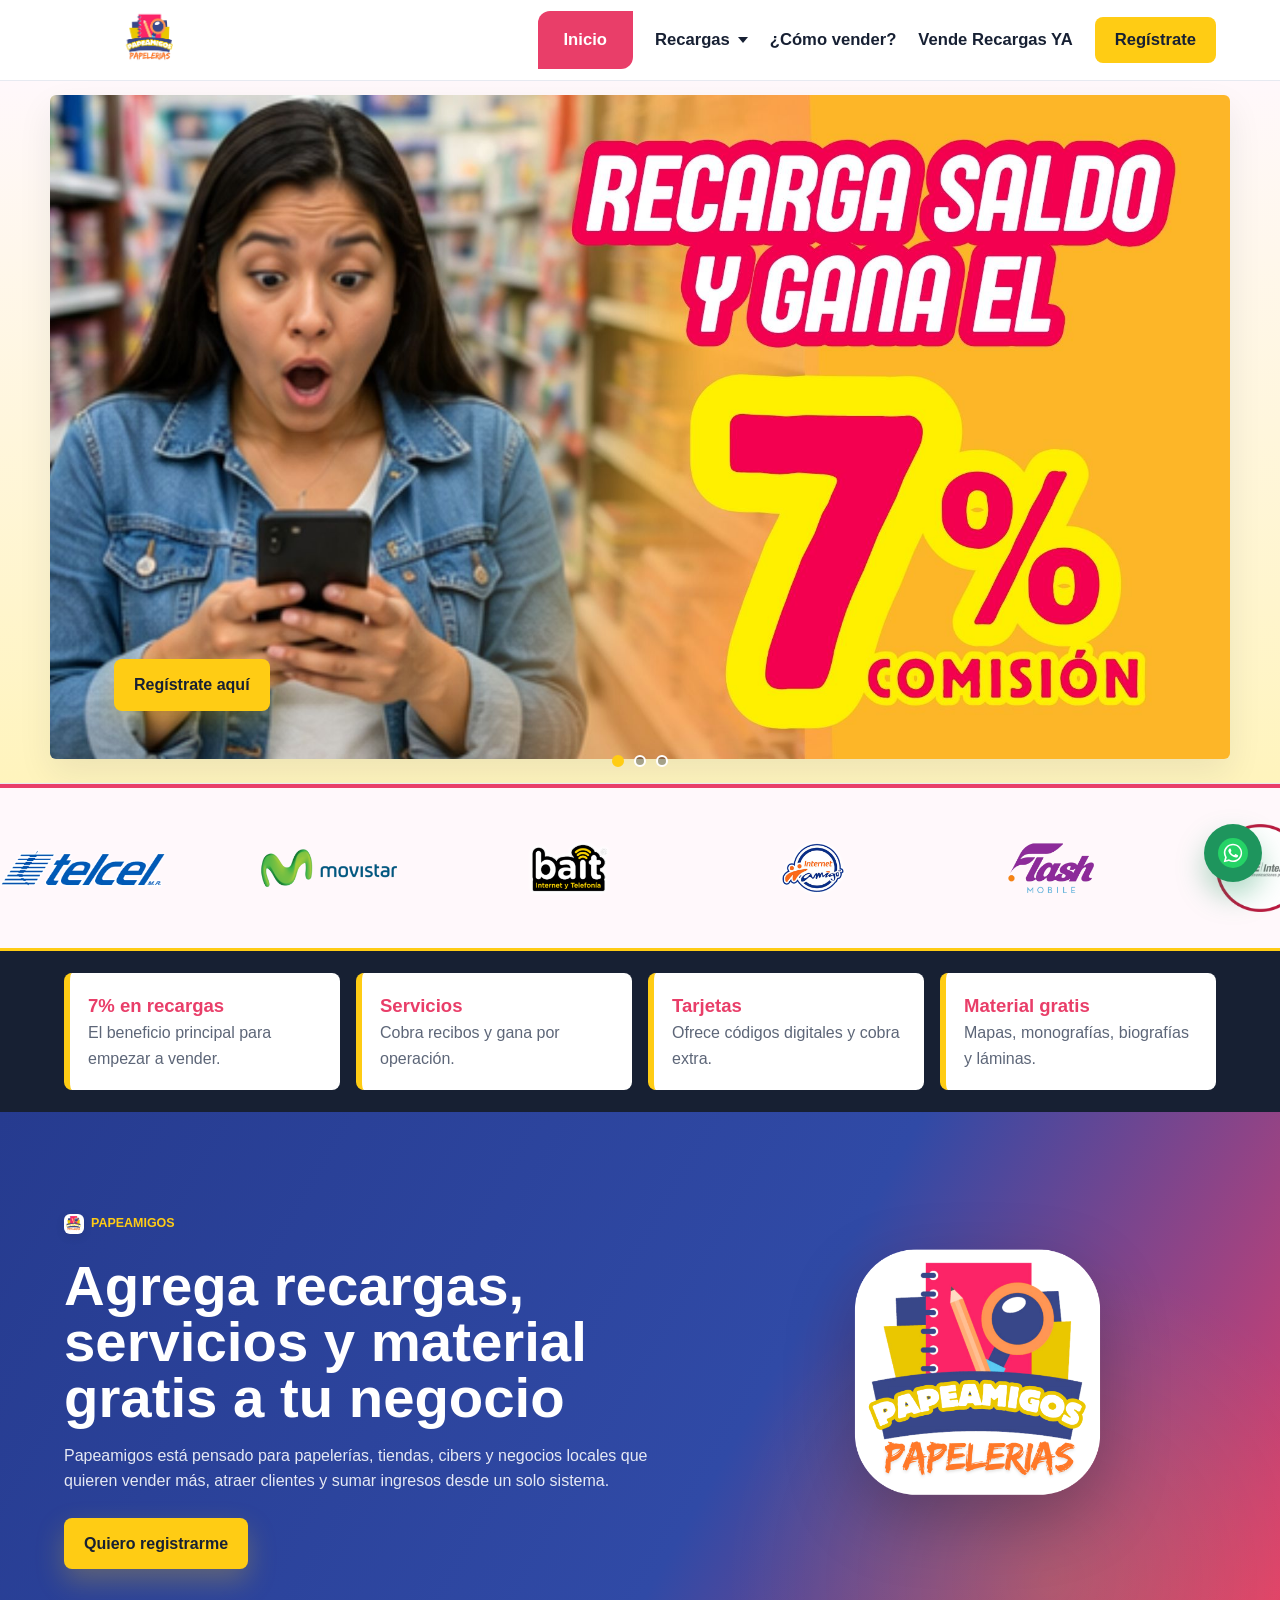
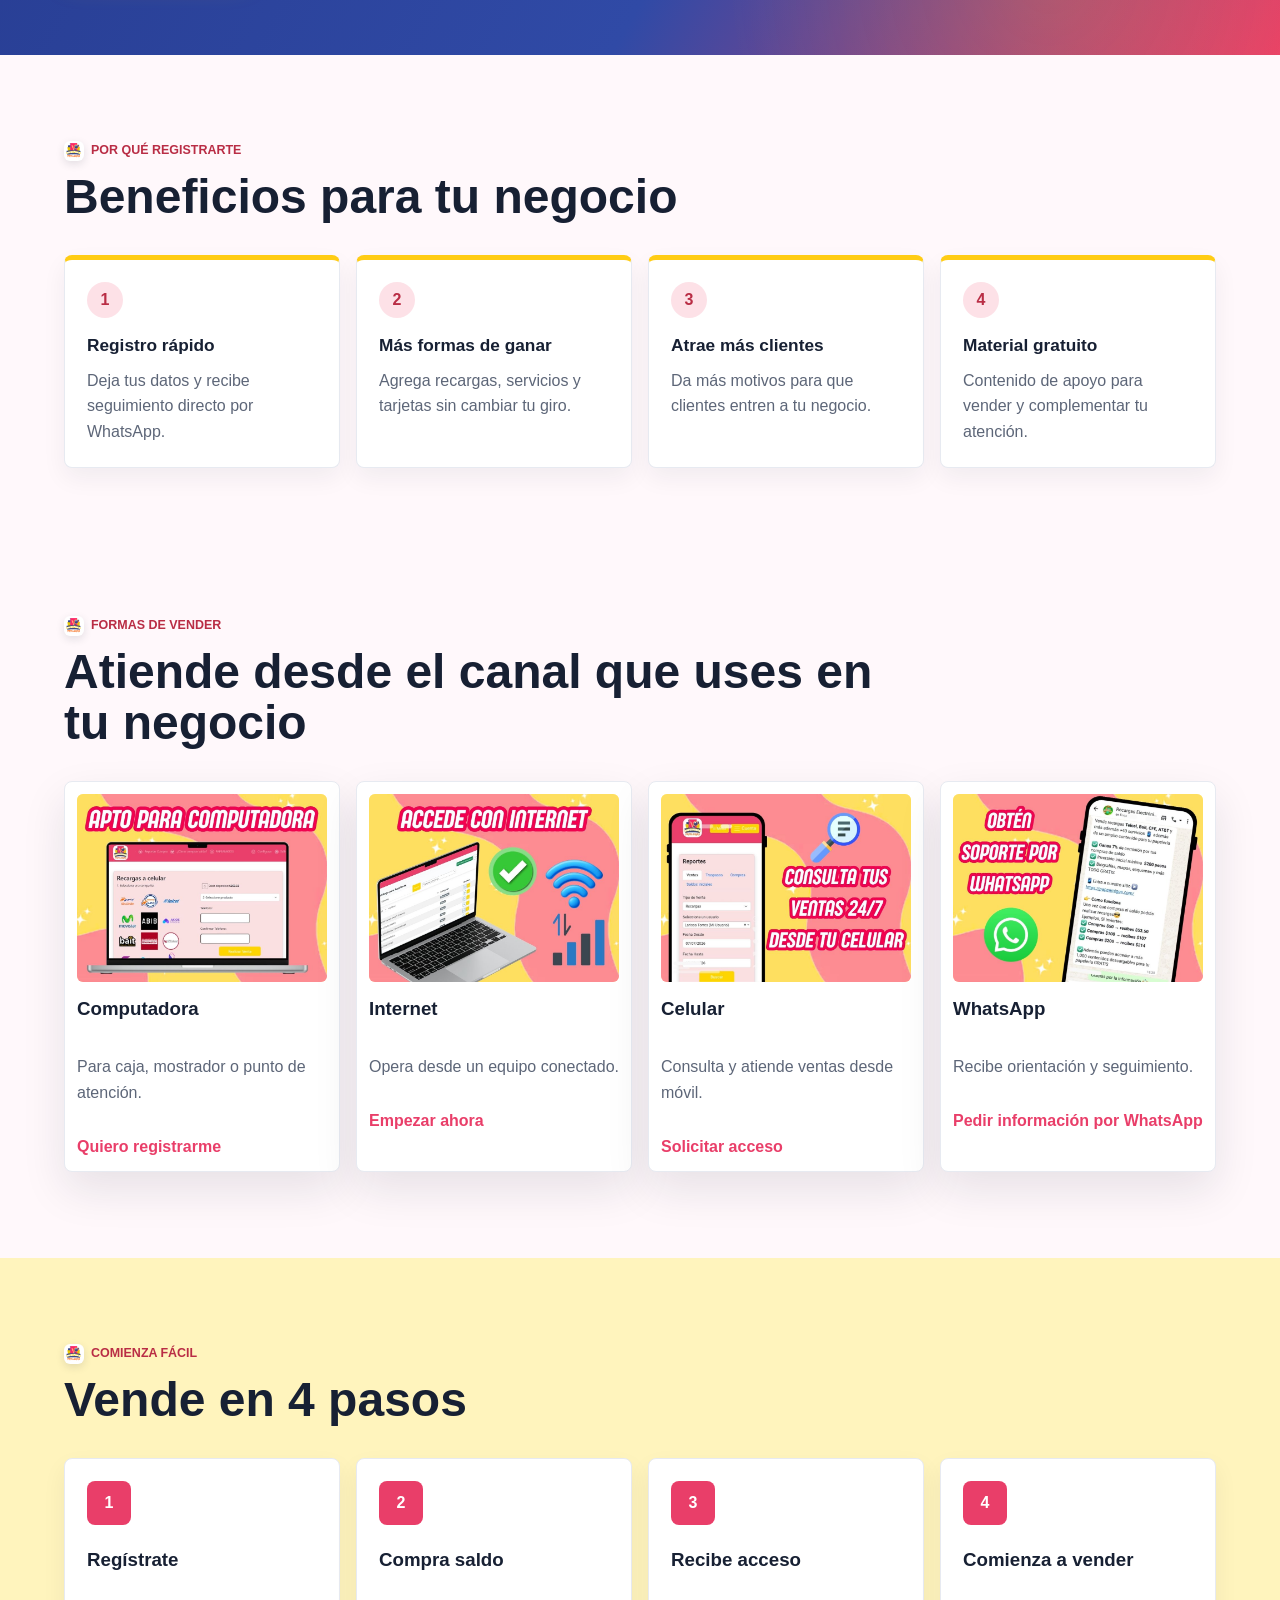
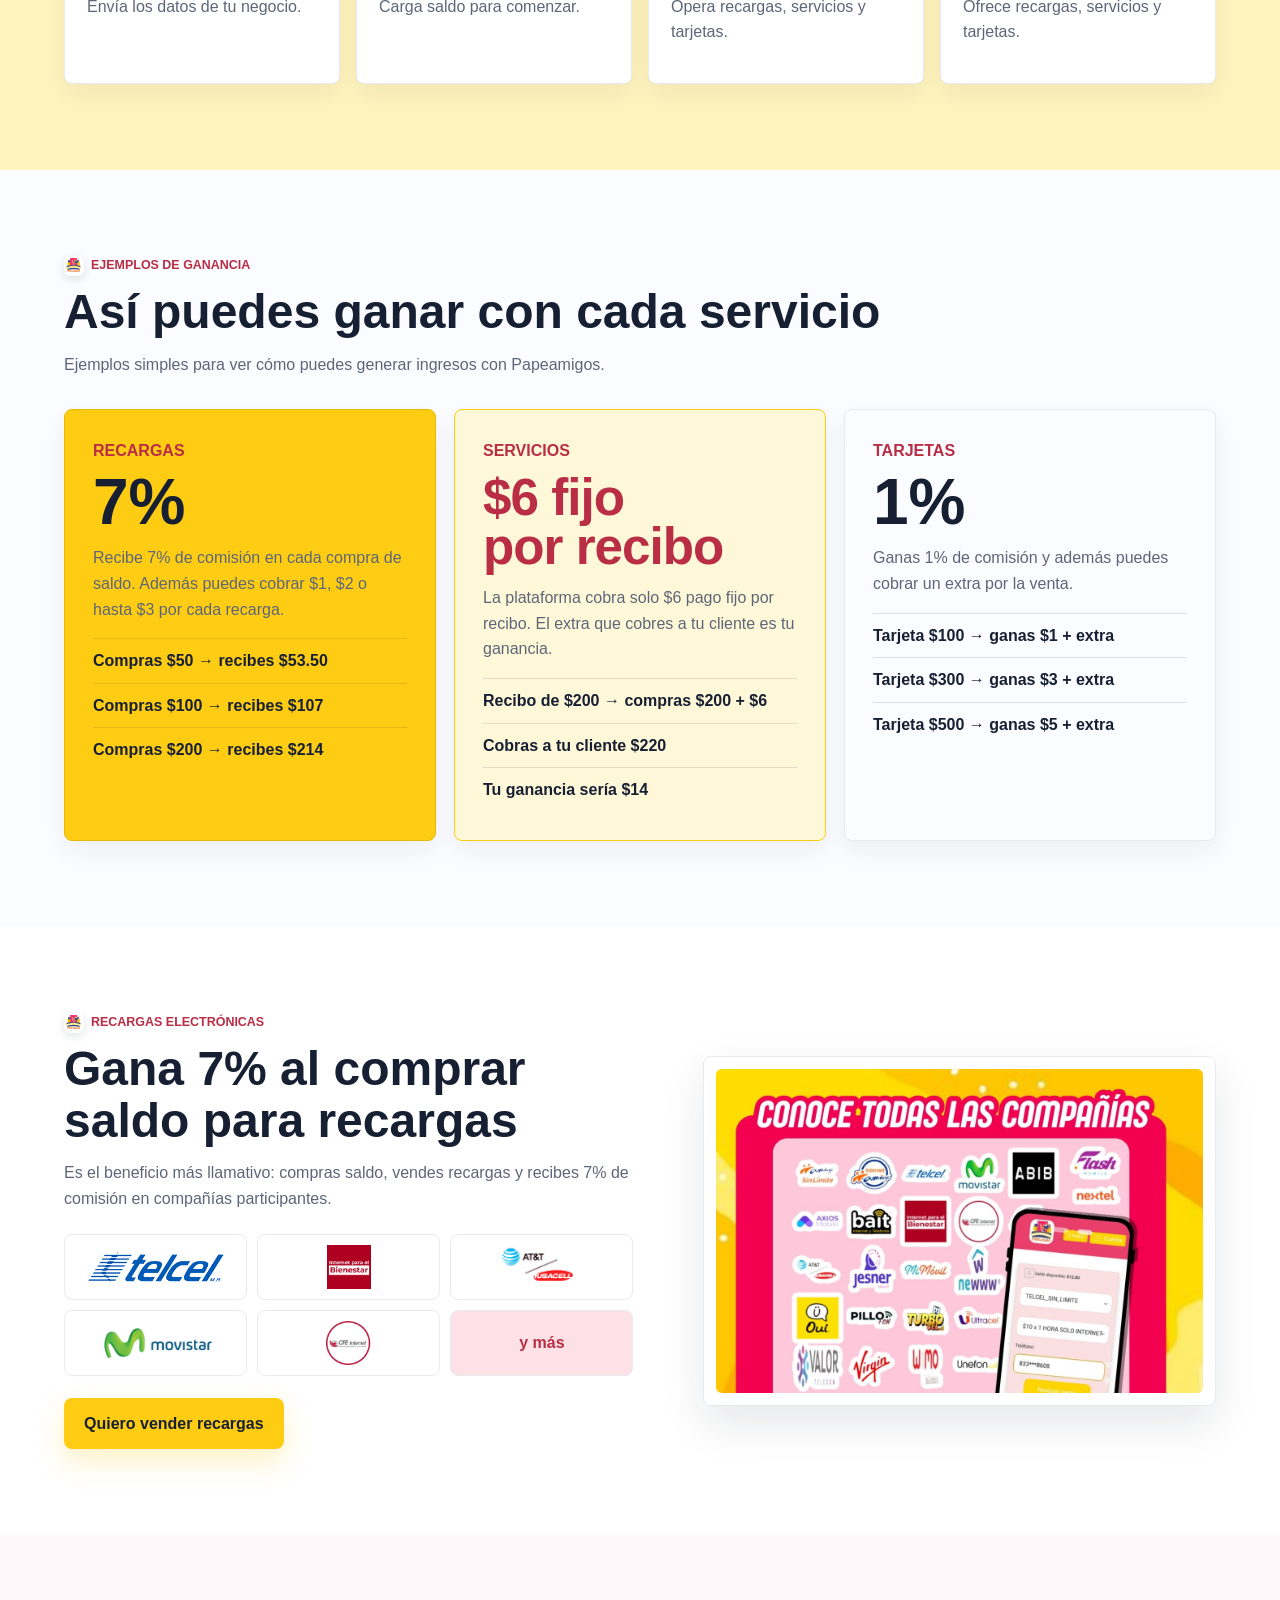
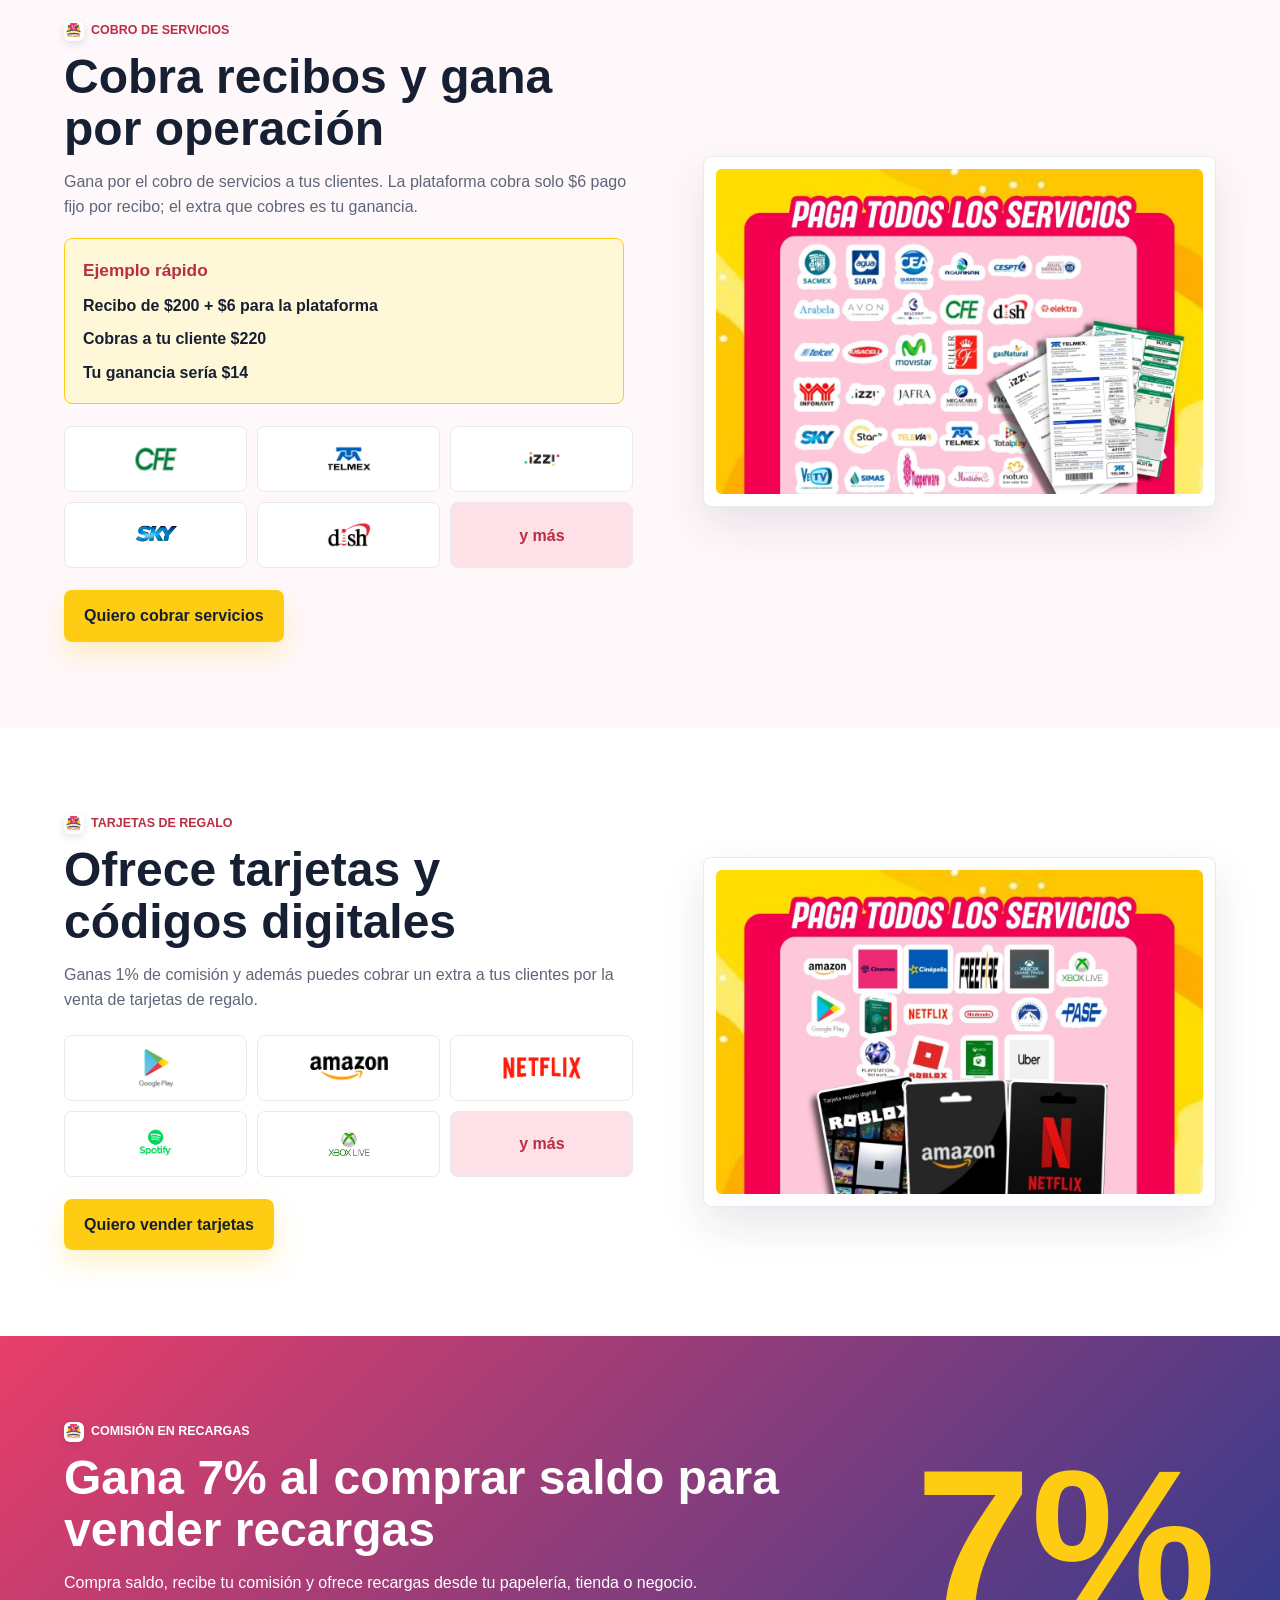
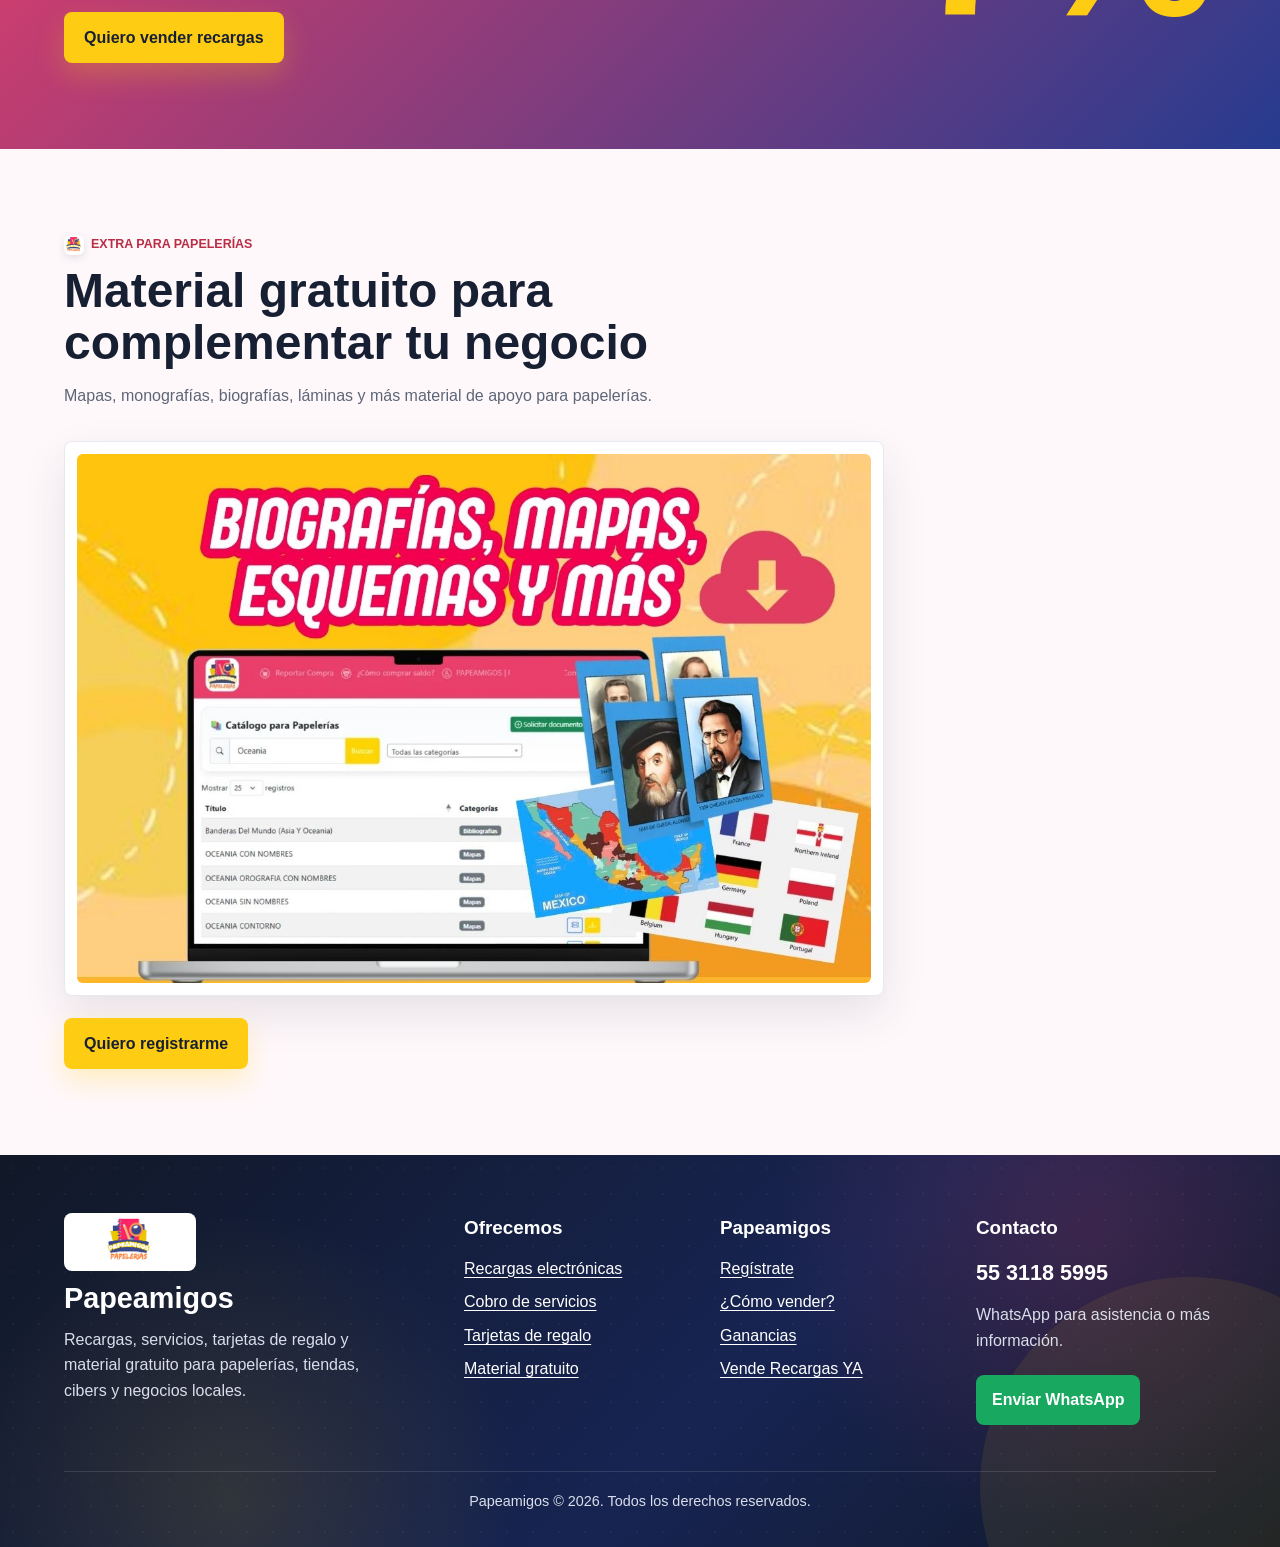
==== commit ea05559e: "Add Android app download section" ====
--- a/index.html
+++ b/index.html
@@ -1,4 +1,4 @@
-﻿<!doctype html>
+<!doctype html>
 <html lang="es-MX" prefix="og: https://ogp.me/ns# fb: https://ogp.me/ns/fb#">
   <head>
     <meta charset="utf-8">
@@ -239,6 +239,20 @@
         <figure class="media-box"><img src="assets/images/material-gratis.jpg" alt="Material gratuito para papelerías"></figure>
         <a class="btn primary" href="registro/" target="_blank" rel="noopener">Quiero registrarme</a>
       </section>
+      <section class="section app-download" data-app-android hidden>
+        <div class="app-download-card">
+          <img class="app-download-logo" src="assets/images/logo-papeamigos.png" alt="Papeamigos">
+          <div>
+            <p class="tag">App Android</p>
+            <h2>Descarga la app de Papeamigos</h2>
+            <p>Entra más rápido desde tu celular Android y ten Papeamigos siempre a la mano.</p>
+          </div>
+          <a class="btn playstore-btn" href="https://play.google.com/store/apps/details?id=com.papeamigos.recargasmultimarca&amp;pcampaignid=web_share" target="_blank" rel="noopener">
+            <img src="assets/images/logos/vendesaldo/google.png" alt="">
+            Descargar app
+          </a>
+        </div>
+      </section>
     </main>
 
     <footer class="footer">
--- a/styles.css
+++ b/styles.css
@@ -1,4 +1,4 @@
-﻿:root {
+:root {
   --pink: #e93e69;
   --dark: #172033;
   --muted: #5d6678;
@@ -61,7 +61,8 @@
 .menu-toggle span { display: block; height: 2px; margin: 5px 0; background: var(--dark); }
 
 .section { padding: clamp(48px, 7vw, 86px) clamp(18px, 5vw, 70px); }
-.tag { margin: 0 0 10px; color: #b92d45; font-size: .78rem; font-weight: 900; text-transform: uppercase; }
+.tag { display: inline-flex; align-items: center; gap: 7px; margin: 0 0 10px; color: #b92d45; font-size: .78rem; font-weight: 900; text-transform: uppercase; }
+.tag::before { content: ""; flex: 0 0 20px; width: 20px; height: 20px; background: #fff url("assets/images/logo-papeamigos.png") center / contain no-repeat; border-radius: 6px; box-shadow: 0 3px 8px rgba(23, 32, 51, .12); }
 .btn { display: inline-flex; align-items: center; justify-content: center; min-height: 48px; padding: 13px 20px; border-radius: var(--radius); font-weight: 900; }
 .primary { background: var(--yellow); color: var(--dark); box-shadow: 0 12px 28px rgba(255, 204, 20, .25); }
 .secondary { background: #fff; color: #b92d45; border: 1px solid rgba(233, 62, 105, .25); }
@@ -196,6 +197,14 @@
 .big-number { font-size: clamp(6rem, 18vw, 13rem); line-height: .8; font-weight: 900; color: var(--yellow); }
 .material { background: #fff8fb; }
 .material .media-box { max-width: 820px; margin-bottom: 22px; }
+.app-download { background: linear-gradient(135deg, #fff8fb 0%, #fff4bd 100%); }
+.app-download[hidden], [data-app-android][hidden] { display: none; }
+.app-download-card { display: grid; grid-template-columns: auto 1fr auto; gap: clamp(16px, 4vw, 34px); align-items: center; max-width: 1060px; margin: 0 auto; padding: clamp(20px, 4vw, 34px); background: #fff; border: 1px solid var(--line); border-radius: var(--radius); box-shadow: var(--shadow); }
+.app-download-logo { width: 86px; height: 86px; object-fit: contain; padding: 8px; background: #fff8d8; border-radius: 18px; }
+.app-download h2 { margin-bottom: 8px; }
+.app-download p:not(.tag) { margin-bottom: 0; }
+.playstore-btn { gap: 10px; background: #111827; color: #fff; box-shadow: 0 12px 28px rgba(17, 24, 39, .18); white-space: nowrap; }
+.playstore-btn img { width: 28px; height: 28px; object-fit: contain; padding: 3px; background: #fff; border-radius: 6px; }
 .register { display: grid; grid-template-columns: .9fr 1fr; gap: clamp(28px, 6vw, 70px); align-items: center; background: radial-gradient(circle at 82% 82%, rgba(255,204,20,.22), transparent 26%), radial-gradient(circle at 18% 10%, rgba(255,255,255,.22) 1px, transparent 2px), linear-gradient(120deg, #263b8f 0%, #23529b 45%, #e93e69 100%); background-size: auto, 22px 22px, auto; color: #fff; }
 form { display: grid; gap: 14px; padding: 24px; background: #fff; border: 1px solid var(--line); border-radius: var(--radius); box-shadow: var(--shadow); }
 label { display: grid; gap: 8px; font-weight: 900; }
@@ -259,6 +268,8 @@
   .grid.channels, .benefit-band, .trust-grid, .step-grid, .earnings-grid, .brand-list { grid-template-columns: 1fr; }
   .hero-actions { display: grid; }
   .btn { width: 100%; }
+  .app-download-card { grid-template-columns: 1fr; text-align: center; justify-items: center; }
+  .app-download-logo { width: 78px; height: 78px; }
 }
 
 
@@ -277,6 +288,14 @@
 
 .nav { transition: opacity .2s ease, transform .2s ease; }
 @media (max-width: 900px) { .nav { opacity: 0; transform: translateY(-8px); } .nav.is-open { opacity: 1; transform: translateY(0); } .intro { grid-template-columns: 1fr; } .intro-copy { margin: 0 auto; } .intro p { margin-left: auto; margin-right: auto; } .intro-visual { min-height: 250px; } }
+@keyframes modalFadeIn {
+  from { opacity: 0; }
+  to { opacity: 1; }
+}
+@keyframes modalPopIn {
+  from { opacity: 0; transform: translateY(14px) scale(.96); }
+  to { opacity: 1; transform: translateY(0) scale(1); }
+}
 @media (prefers-reduced-motion: reduce) { *, *::before, *::after { transition: none !important; animation: none !important; } }
 
 .back-site { border: 0; cursor: pointer; font: inherit; }
@@ -367,3 +386,107 @@
 @media (max-width: 900px) { .register { align-items: start; } .register-logo-card { display: none; } }
 
 
+
+[data-registration-status] { margin: 0; color: var(--red); font-weight: 700; }
+[data-registration-status]:empty { display: none; }
+#btnSubmitRegistro:disabled { cursor: wait; opacity: .72; }
+
+
+.success-modal {
+  position: fixed;
+  inset: 0;
+  z-index: 100;
+  display: grid;
+  place-items: center;
+  padding: 18px;
+  background: rgba(0,0,0,.58);
+}
+.success-modal[hidden] { display: none; }
+.success-modal.is-opening { animation: modalFadeIn .24s ease-out both; }
+.success-modal.is-opening .success-card { animation: modalPopIn .28s ease-out both; }
+.success-card {
+  position: relative;
+  width: min(100%, 620px);
+  padding: clamp(34px, 7vw, 66px) clamp(22px, 6vw, 56px) clamp(28px, 6vw, 46px);
+  background: #fff;
+  color: #474b55;
+  border-radius: 8px;
+  text-align: center;
+  box-shadow: 0 24px 80px rgba(0,0,0,.28);
+}
+.success-close {
+  position: absolute;
+  top: 14px;
+  right: 14px;
+  width: 38px;
+  height: 38px;
+  border: 0;
+  border-radius: 999px;
+  background: #f2f3f6;
+  color: #565b65;
+  font-size: 1.7rem;
+  line-height: 1;
+  cursor: pointer;
+}
+.success-close:hover { background: #e6e8ee; }
+.success-check {
+  display: inline-flex;
+  align-items: center;
+  justify-content: center;
+  width: 118px;
+  height: 118px;
+  margin-bottom: 34px;
+  color: #8bd87a;
+  border: 6px solid #e7f7e2;
+  border-radius: 999px;
+  font-size: 5rem;
+  line-height: 1;
+  font-weight: 300;
+}
+.success-card h2 {
+  margin-bottom: 24px;
+  color: #3f434d;
+  font-size: clamp(1.55rem, 4.2vw, 2rem);
+  line-height: 1.2;
+}
+.success-card p { margin-bottom: 18px; color: #565b65; font-size: 1.05rem; }
+.success-card strong { color: #4a4f59; }
+.success-login a { color: #139a56; font-weight: 900; text-decoration: underline; text-underline-offset: 3px; }
+.success-help { margin-bottom: 12px !important; }
+.whatsapp-modal { display: inline-flex; width: auto; min-width: 132px; margin: 2px auto 0; background: #18a85f; color: #fff; box-shadow: none; }
+.success-note { margin-top: 24px; }
+.success-actions { display: flex; justify-content: center; gap: 14px; margin-top: 38px; }
+.success-actions .btn {
+  width: auto;
+  min-width: 96px;
+  border: 0;
+}
+.success-actions .primary {
+  background: #6b5ee7;
+  color: #fff;
+  box-shadow: none;
+}
+@media (max-width: 620px) {
+  .success-card {
+  position: relative; padding: 34px 20px 30px; }
+  .success-close {
+  position: absolute;
+  top: 14px;
+  right: 14px;
+  width: 38px;
+  height: 38px;
+  border: 0;
+  border-radius: 999px;
+  background: #f2f3f6;
+  color: #565b65;
+  font-size: 1.7rem;
+  line-height: 1;
+  cursor: pointer;
+}
+.success-close:hover { background: #e6e8ee; }
+.success-check { width: 92px; height: 92px; margin-bottom: 28px; font-size: 3.8rem; }
+  .success-actions { display: grid; grid-template-columns: 1fr 1fr; }
+  .success-actions .btn { min-width: 0; }
+}
+
+.app-modal[hidden] { display: none; }
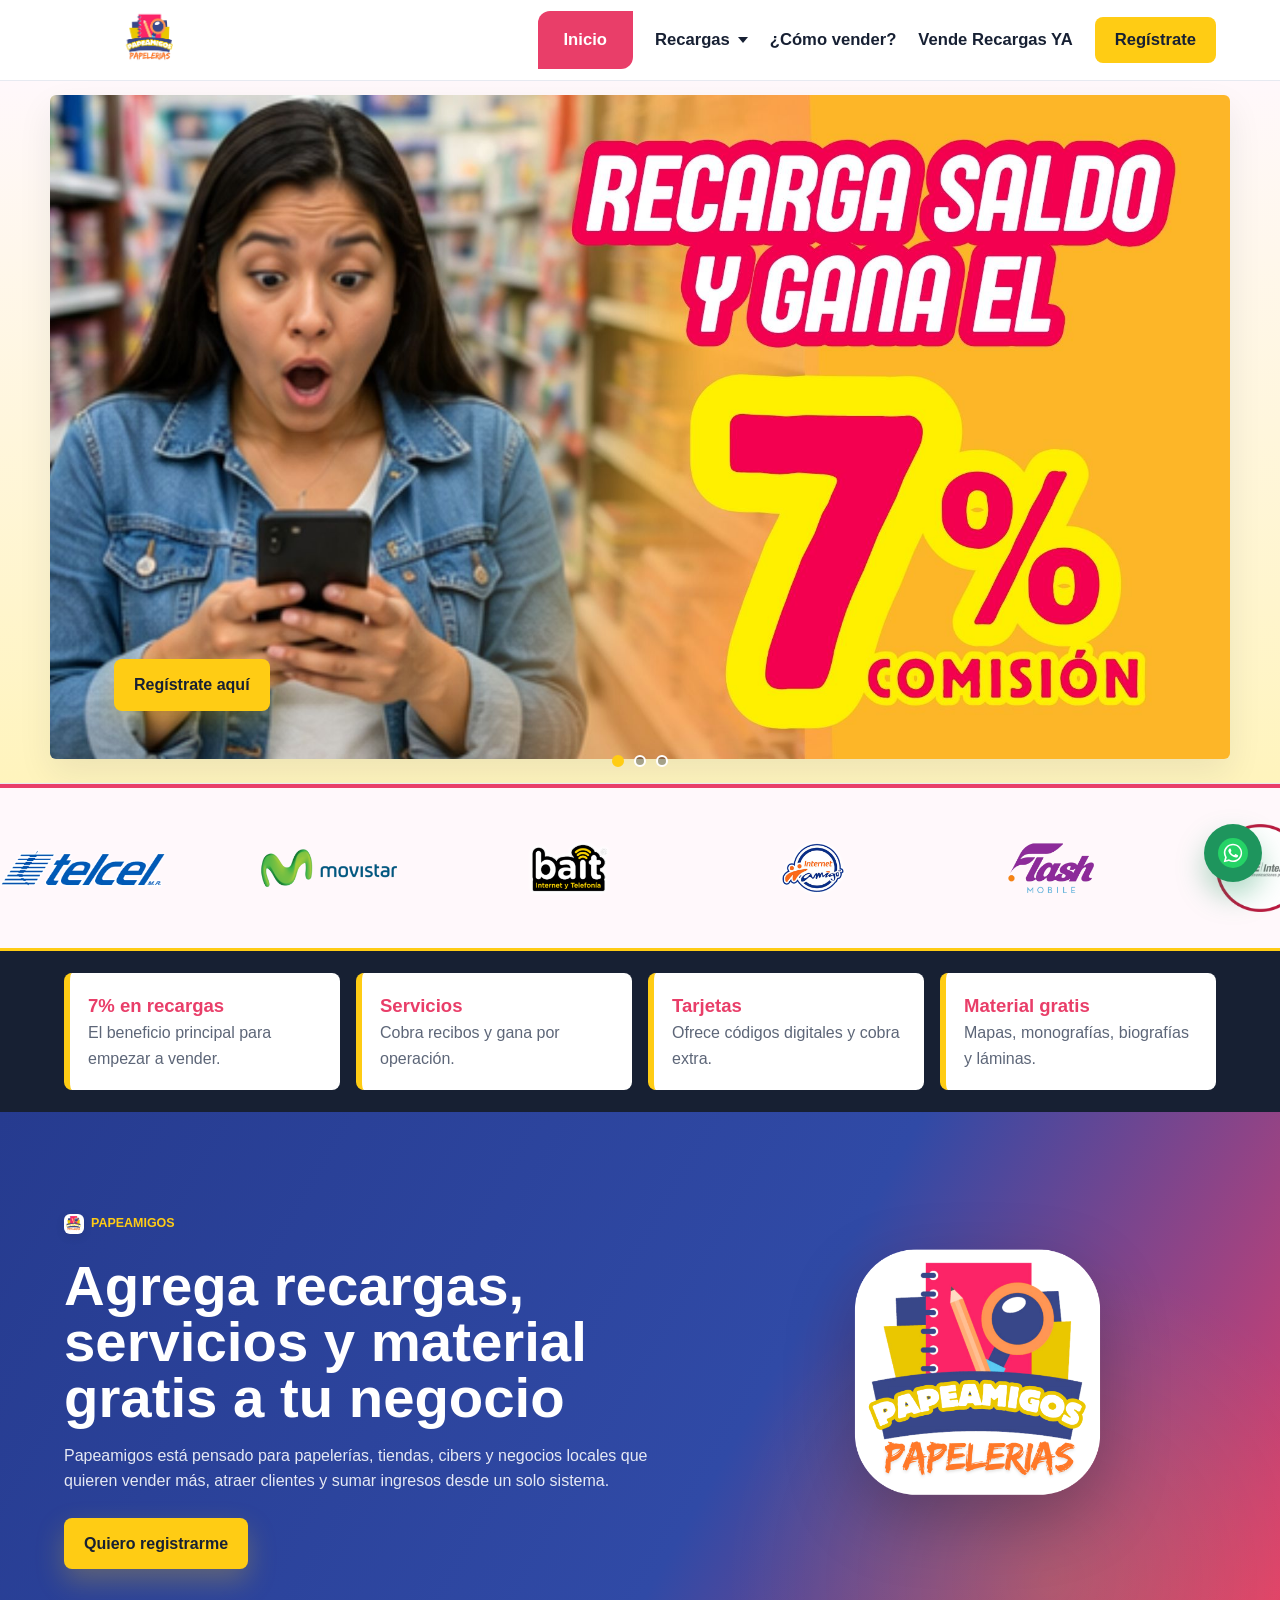
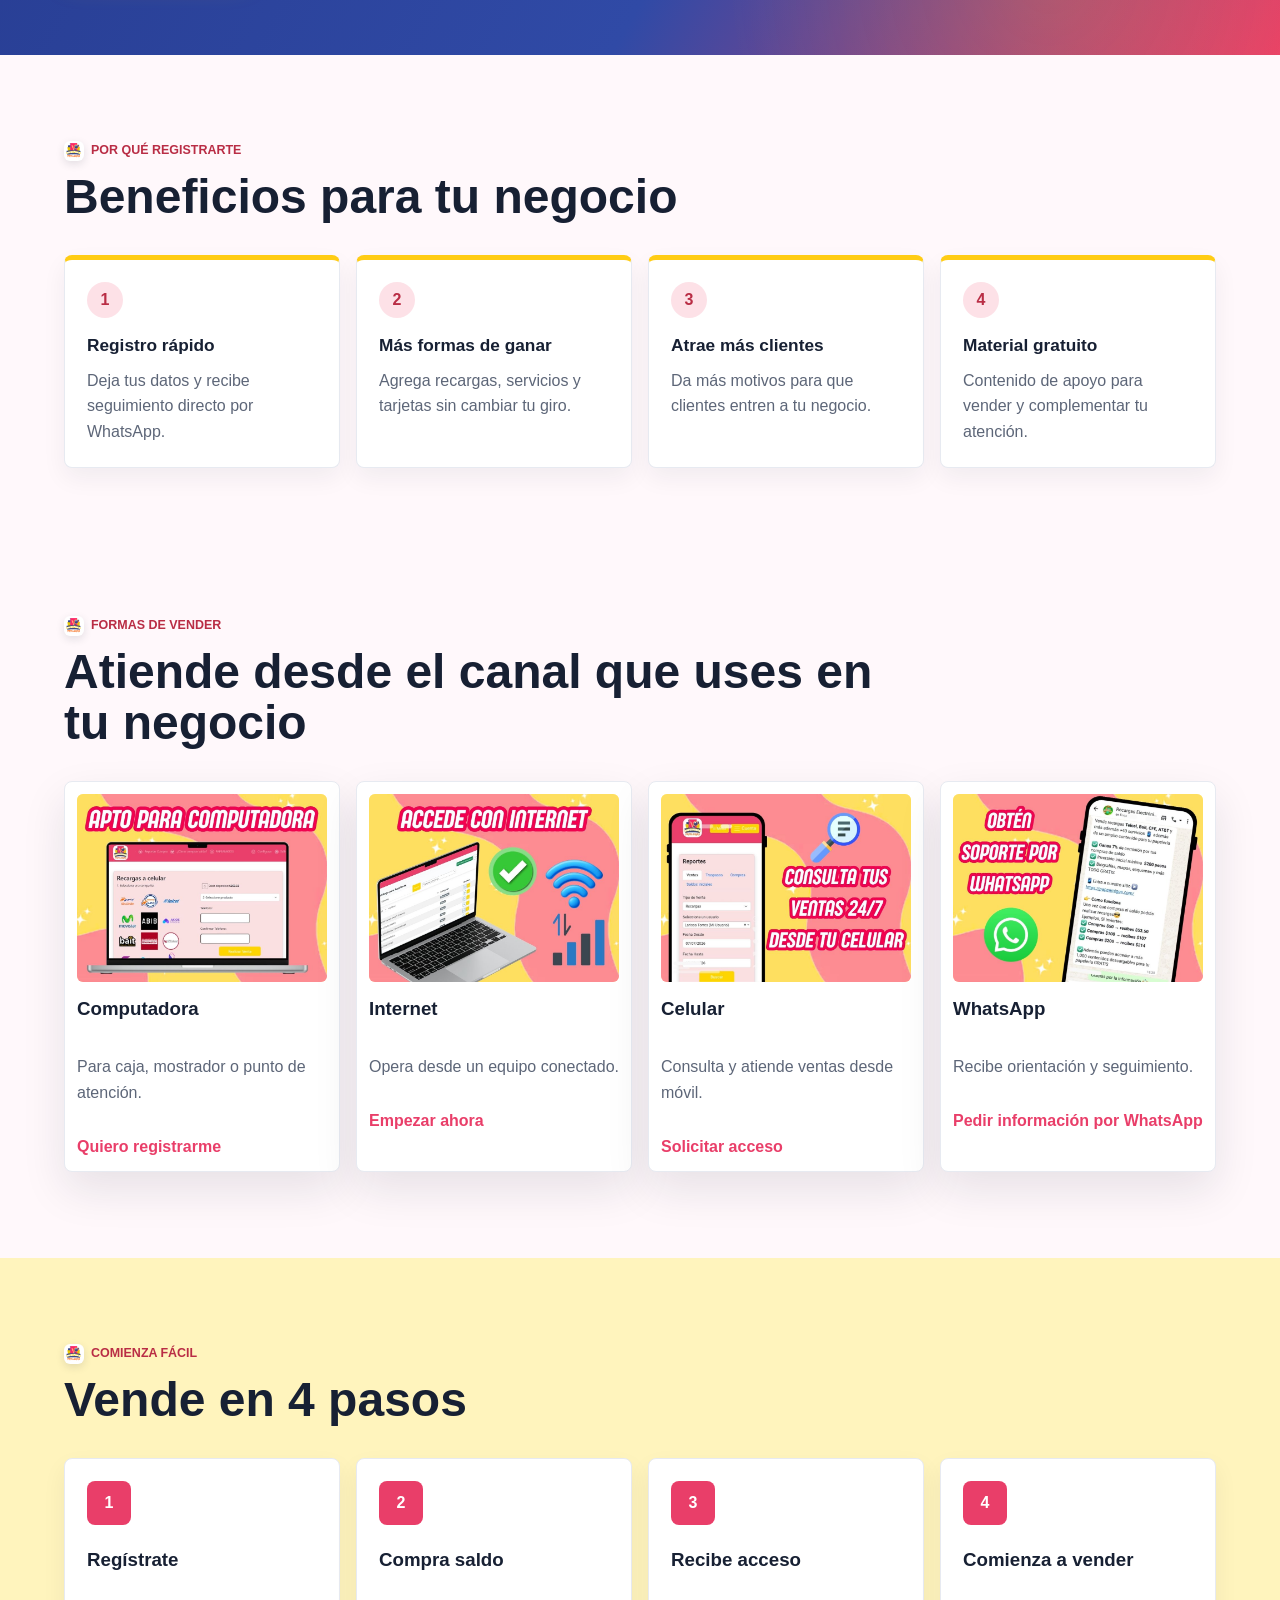
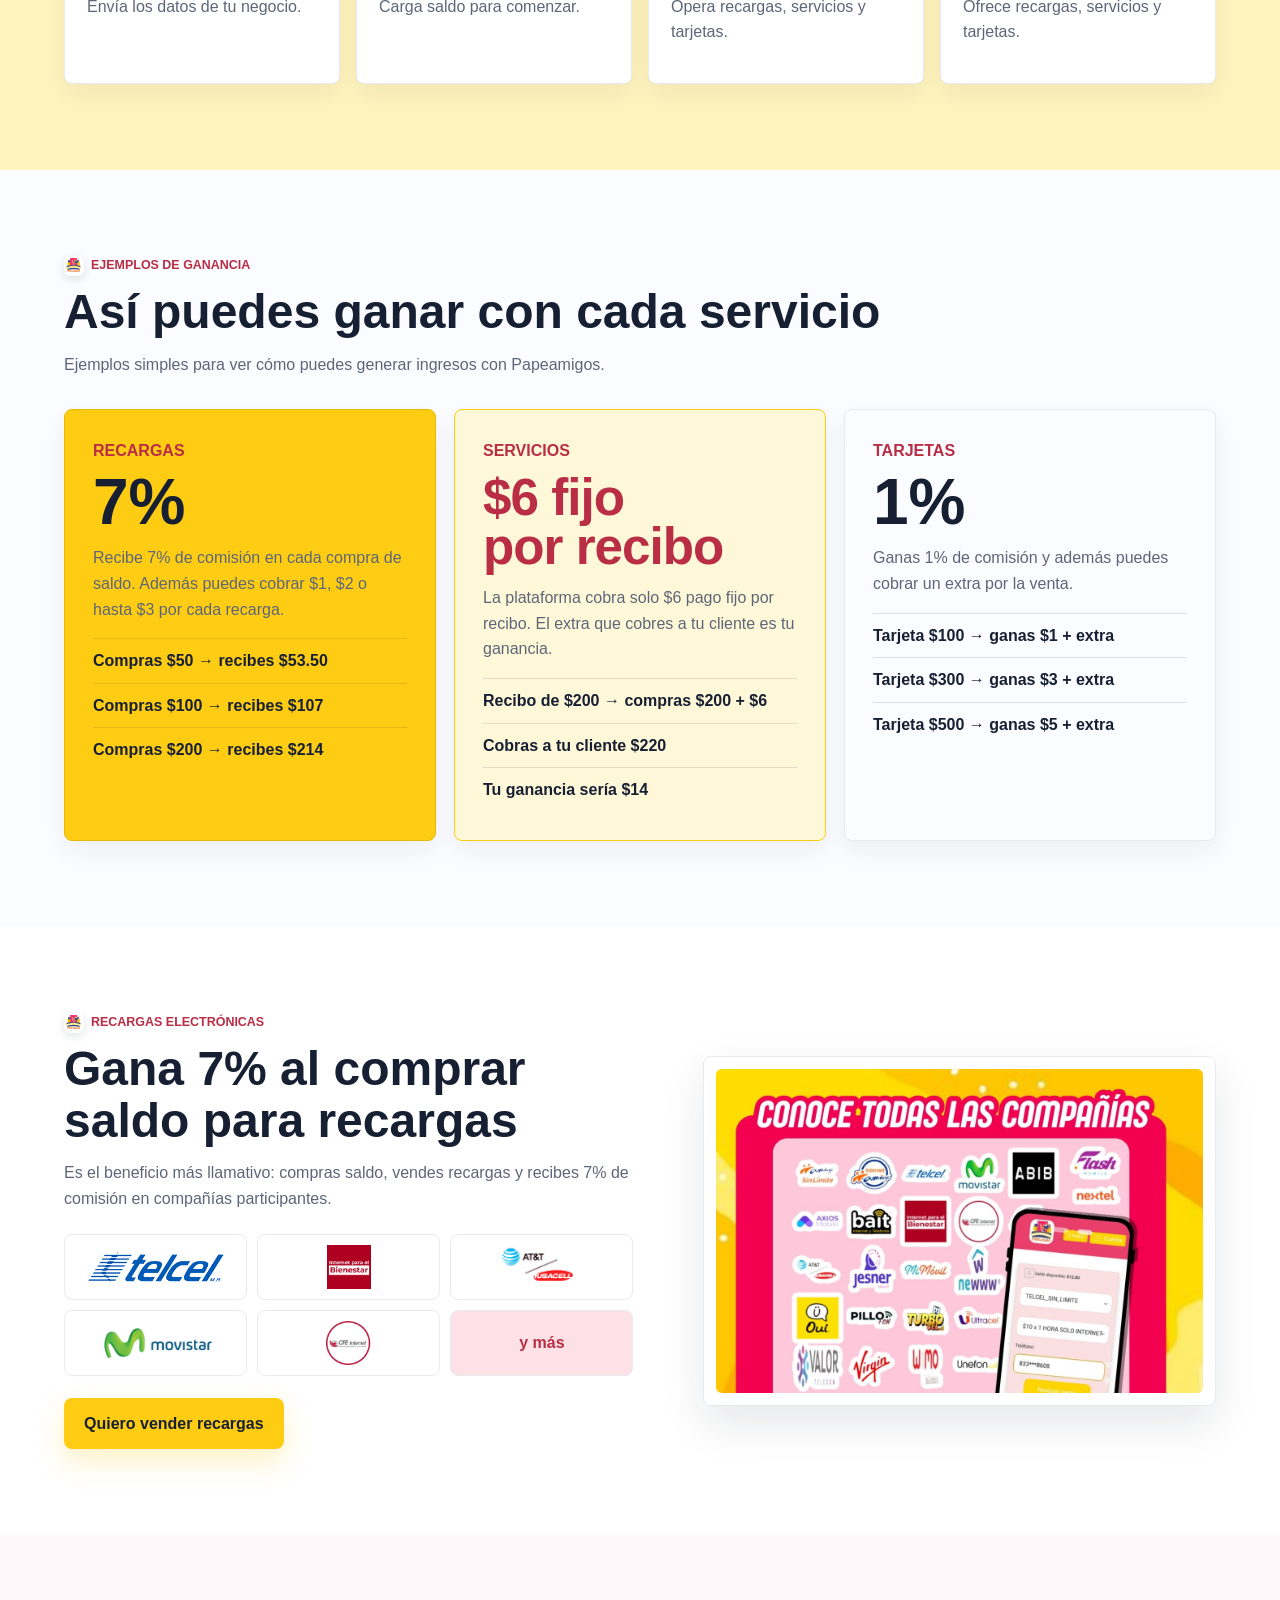
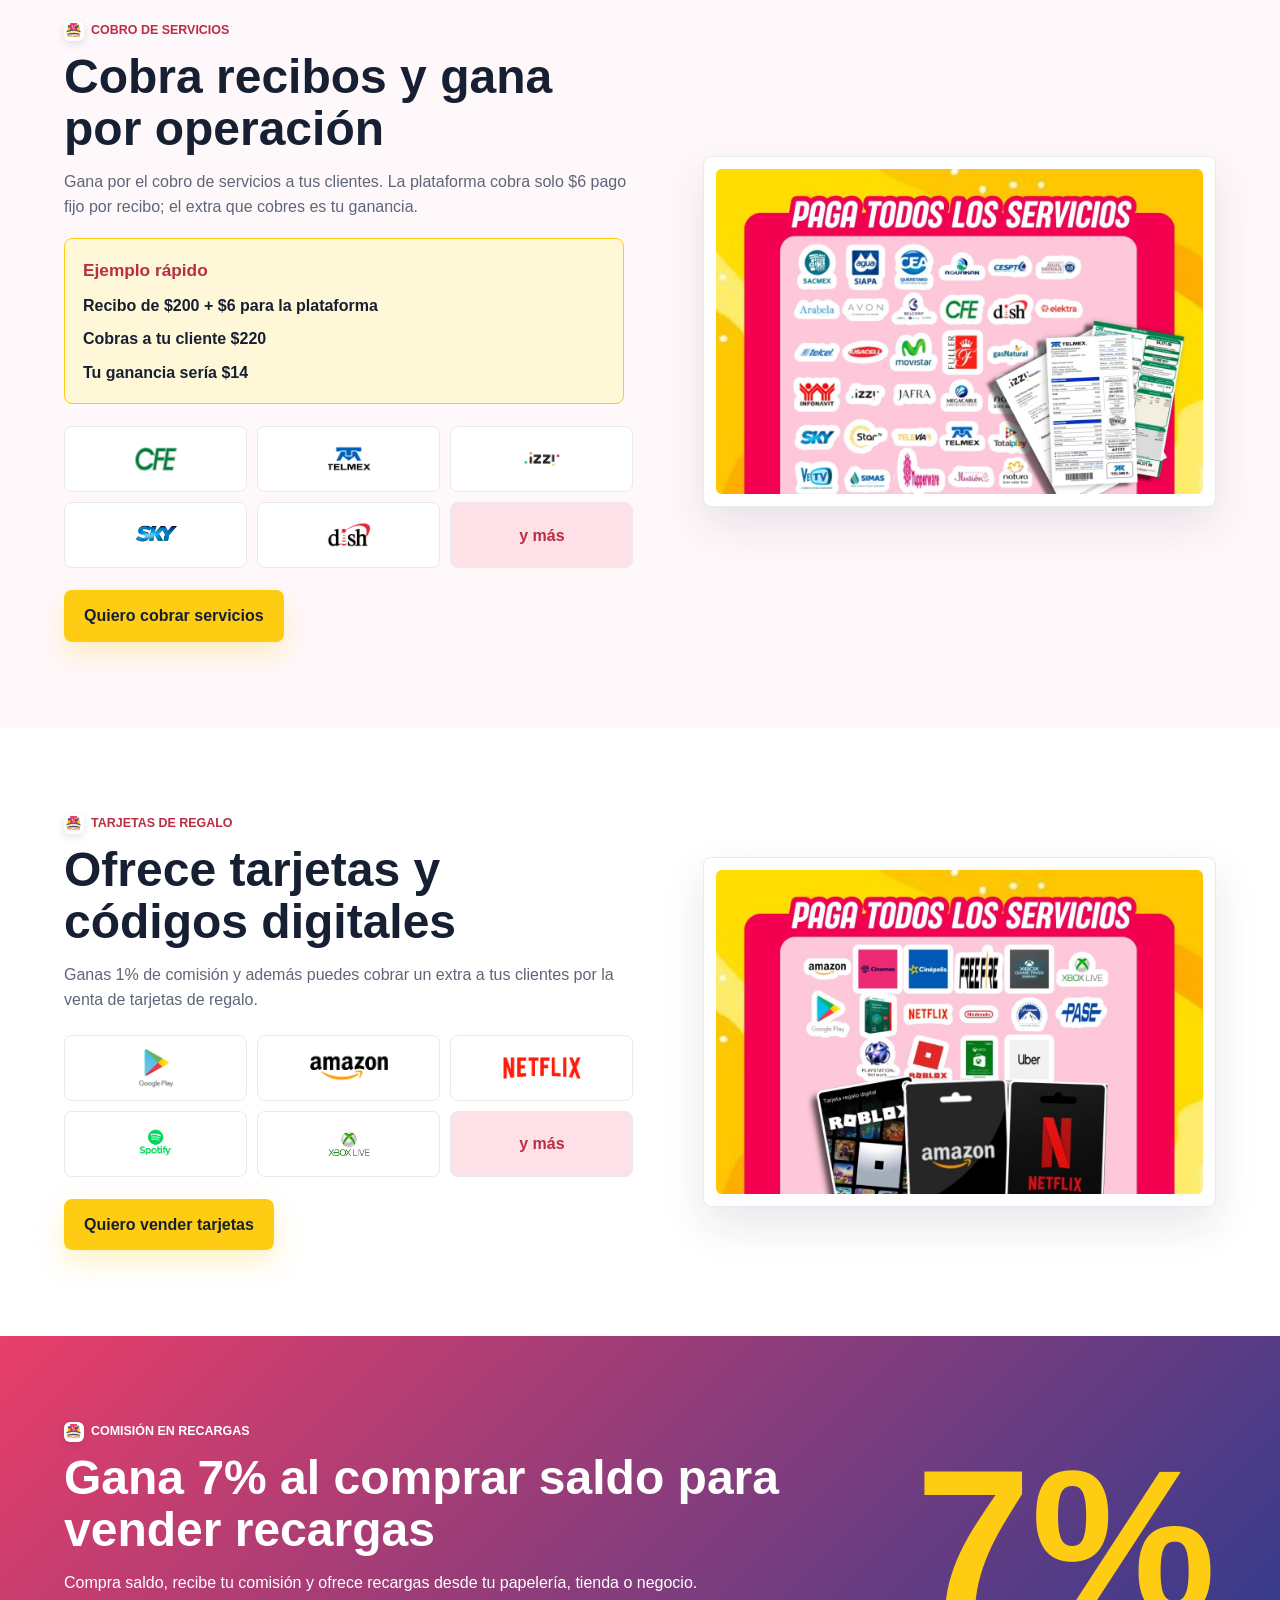
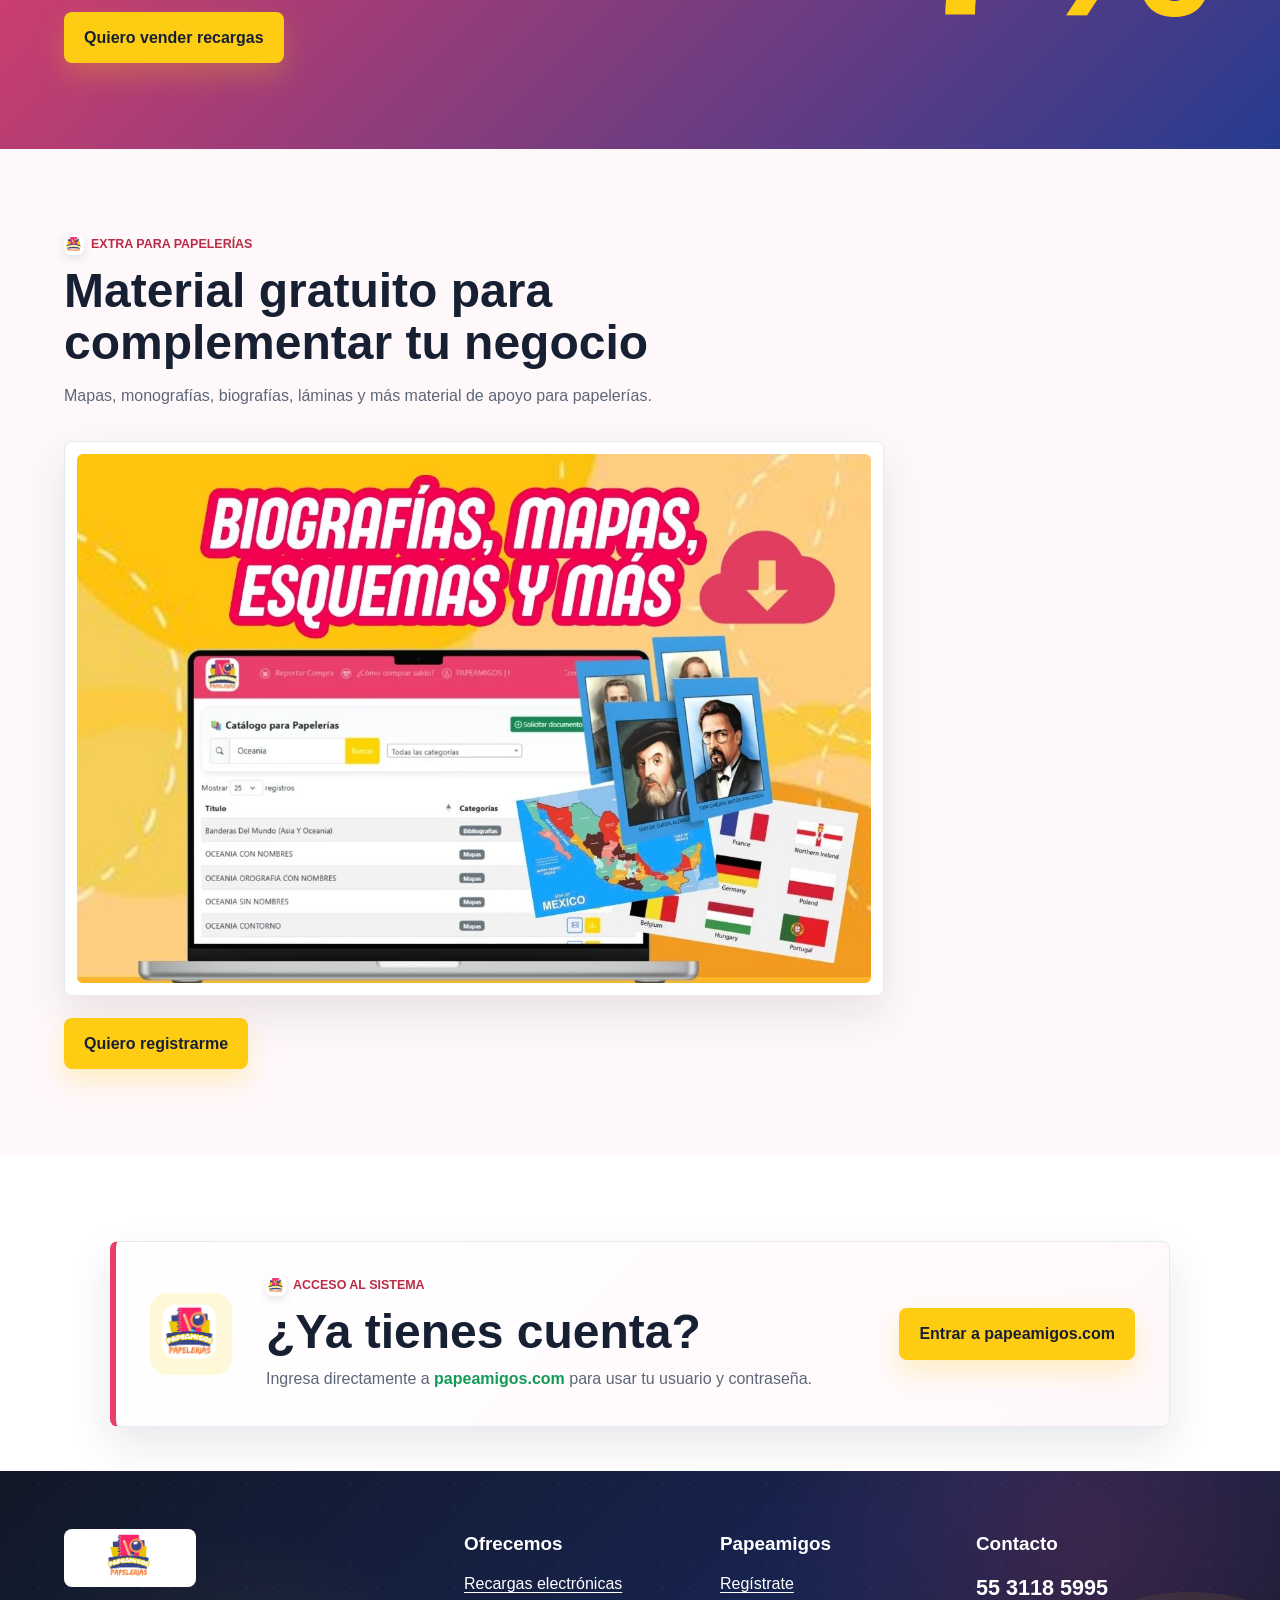
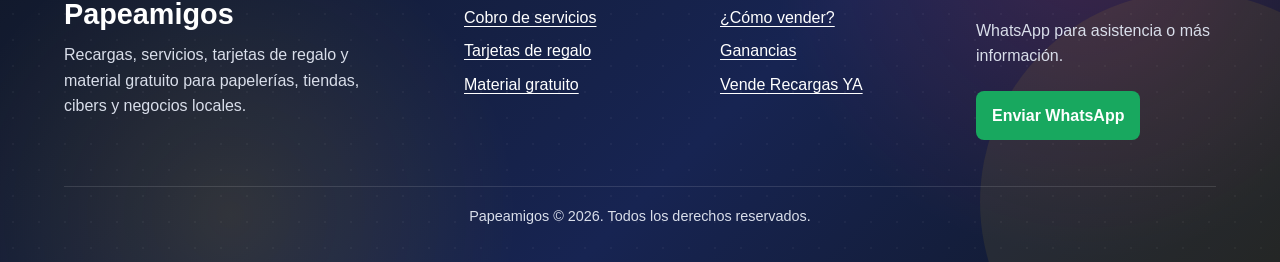
==== commit 0b6f136e: "Add web access section" ====
--- a/index.html
+++ b/index.html
@@ -239,6 +239,18 @@
         <figure class="media-box"><img src="assets/images/material-gratis.jpg" alt="Material gratuito para papelerías"></figure>
         <a class="btn primary" href="registro/" target="_blank" rel="noopener">Quiero registrarme</a>
       </section>
+
+      <section class="section web-access">
+        <div class="web-access-card">
+          <img class="web-access-logo" src="assets/images/logo-papeamigos.png" alt="Papeamigos">
+          <div>
+            <p class="tag">Acceso al sistema</p>
+            <h2>¿Ya tienes cuenta?</h2>
+            <p>Ingresa directamente a <strong>papeamigos.com</strong> para usar tu usuario y contraseña.</p>
+          </div>
+          <a class="btn primary web-access-btn" href="https://papeamigos.com/" target="_blank" rel="noopener">Entrar a papeamigos.com</a>
+        </div>
+      </section>
       <section class="section app-download" data-app-android hidden>
         <div class="app-download-card">
           <img class="app-download-logo" src="assets/images/logo-papeamigos.png" alt="Papeamigos">
--- a/styles.css
+++ b/styles.css
@@ -197,6 +197,13 @@
 .big-number { font-size: clamp(6rem, 18vw, 13rem); line-height: .8; font-weight: 900; color: var(--yellow); }
 .material { background: #fff8fb; }
 .material .media-box { max-width: 820px; margin-bottom: 22px; }
+.web-access { background: #fff; padding-bottom: clamp(24px, 4vw, 44px); }
+.web-access-card { display: grid; grid-template-columns: auto 1fr auto; gap: clamp(16px, 4vw, 34px); align-items: center; max-width: 1060px; margin: 0 auto; padding: clamp(20px, 4vw, 34px); background: linear-gradient(135deg, #fff 0%, #fff8fb 100%); border: 1px solid var(--line); border-left: 6px solid var(--pink); border-radius: var(--radius); box-shadow: var(--shadow); }
+.web-access-logo { width: 82px; height: 82px; object-fit: contain; padding: 8px; background: #fff8d8; border-radius: 18px; }
+.web-access h2 { margin-bottom: 8px; }
+.web-access p:not(.tag) { margin-bottom: 0; }
+.web-access strong { color: #139a56; }
+.web-access-btn { white-space: nowrap; }
 .app-download { background: linear-gradient(135deg, #fff8fb 0%, #fff4bd 100%); }
 .app-download[hidden], [data-app-android][hidden] { display: none; }
 .app-download-card { display: grid; grid-template-columns: auto 1fr auto; gap: clamp(16px, 4vw, 34px); align-items: center; max-width: 1060px; margin: 0 auto; padding: clamp(20px, 4vw, 34px); background: #fff; border: 1px solid var(--line); border-radius: var(--radius); box-shadow: var(--shadow); }
@@ -268,6 +275,8 @@
   .grid.channels, .benefit-band, .trust-grid, .step-grid, .earnings-grid, .brand-list { grid-template-columns: 1fr; }
   .hero-actions { display: grid; }
   .btn { width: 100%; }
+  .web-access-card { grid-template-columns: 1fr; text-align: center; justify-items: center; }
+  .web-access-logo { width: 78px; height: 78px; }
   .app-download-card { grid-template-columns: 1fr; text-align: center; justify-items: center; }
   .app-download-logo { width: 78px; height: 78px; }
 }
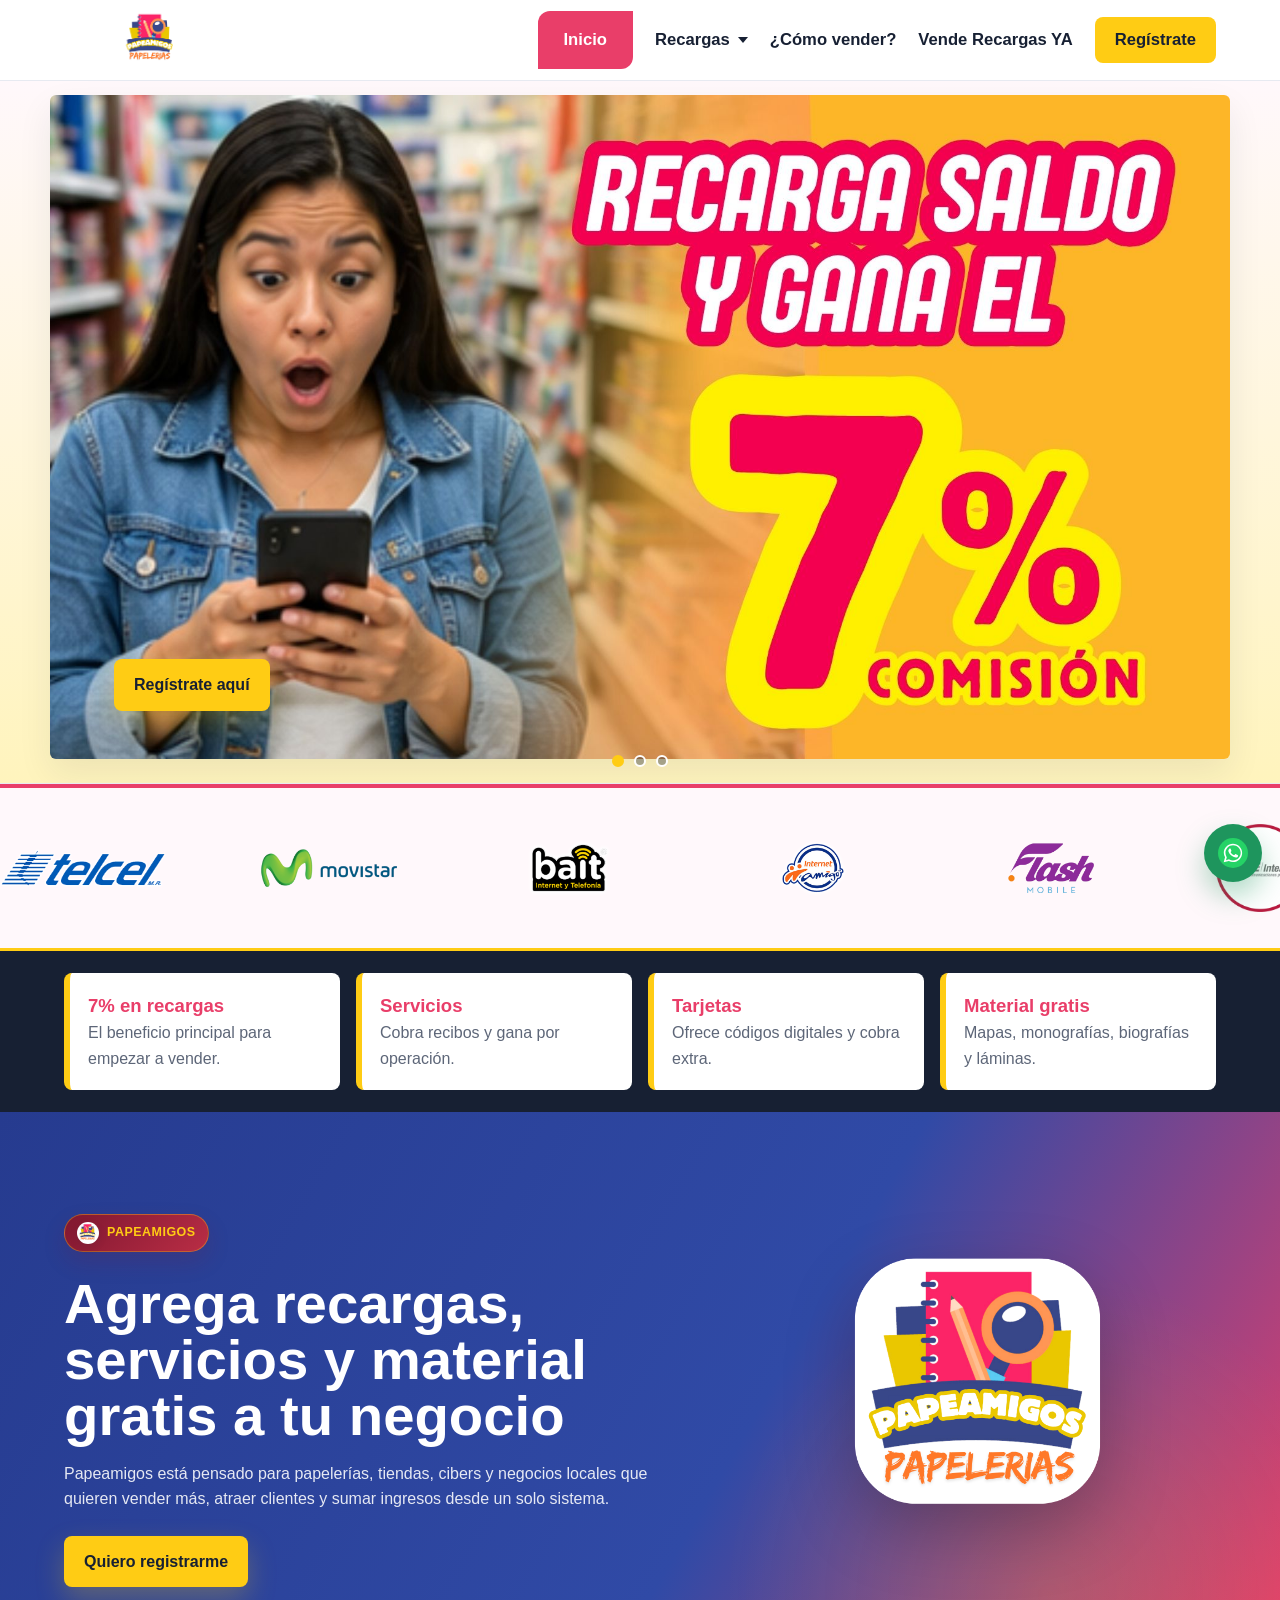
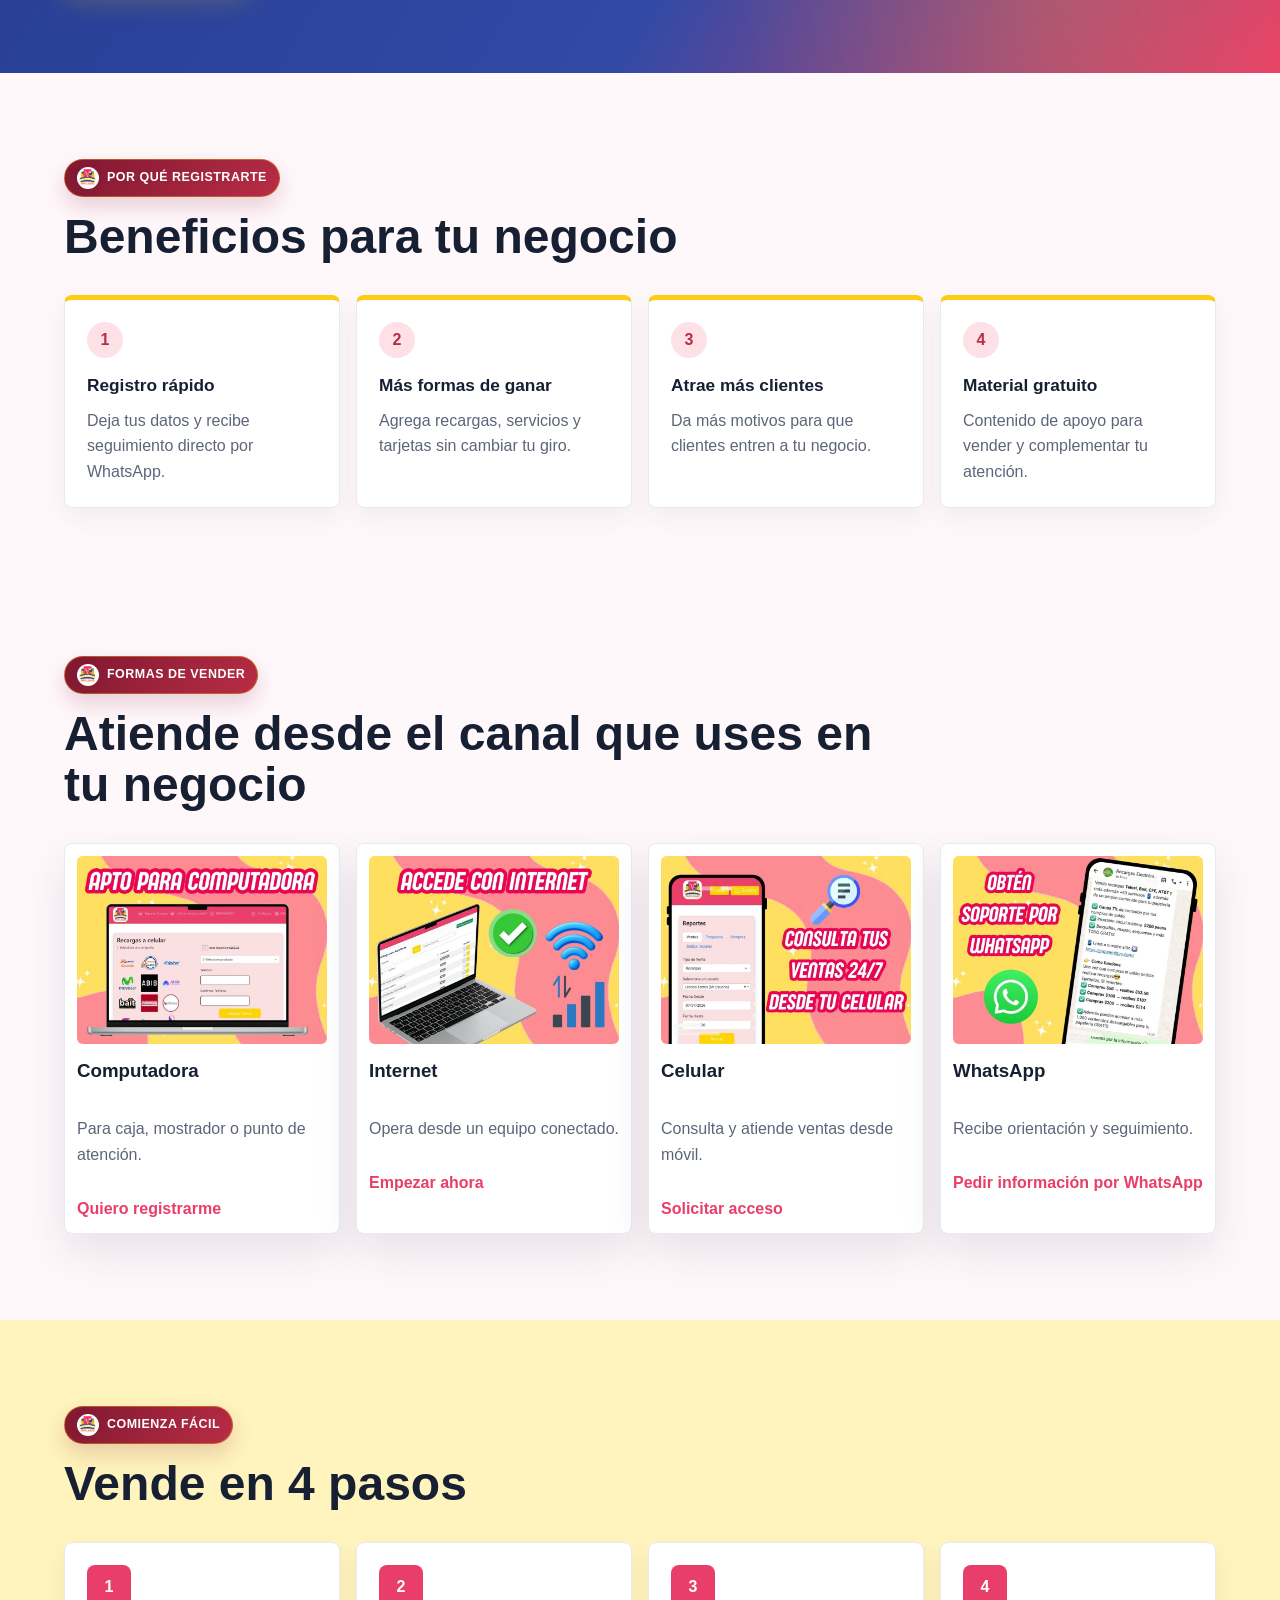
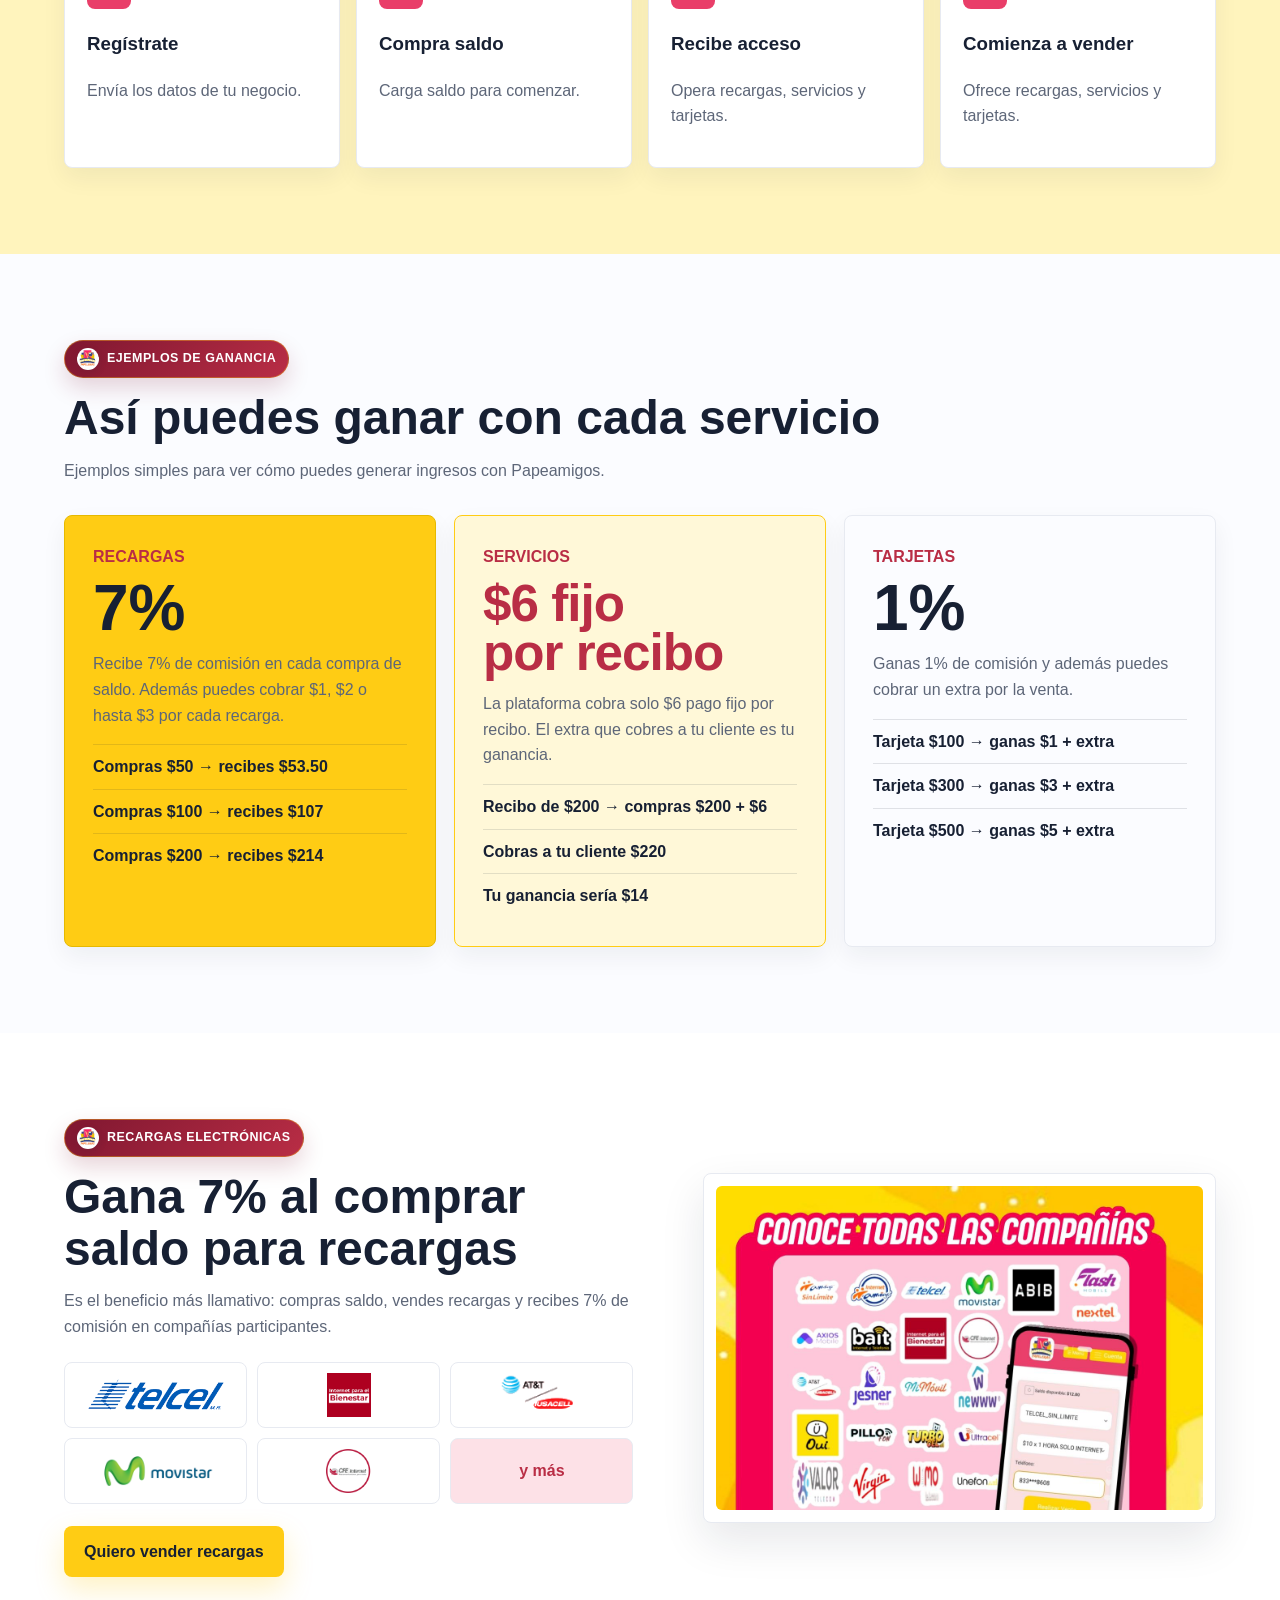
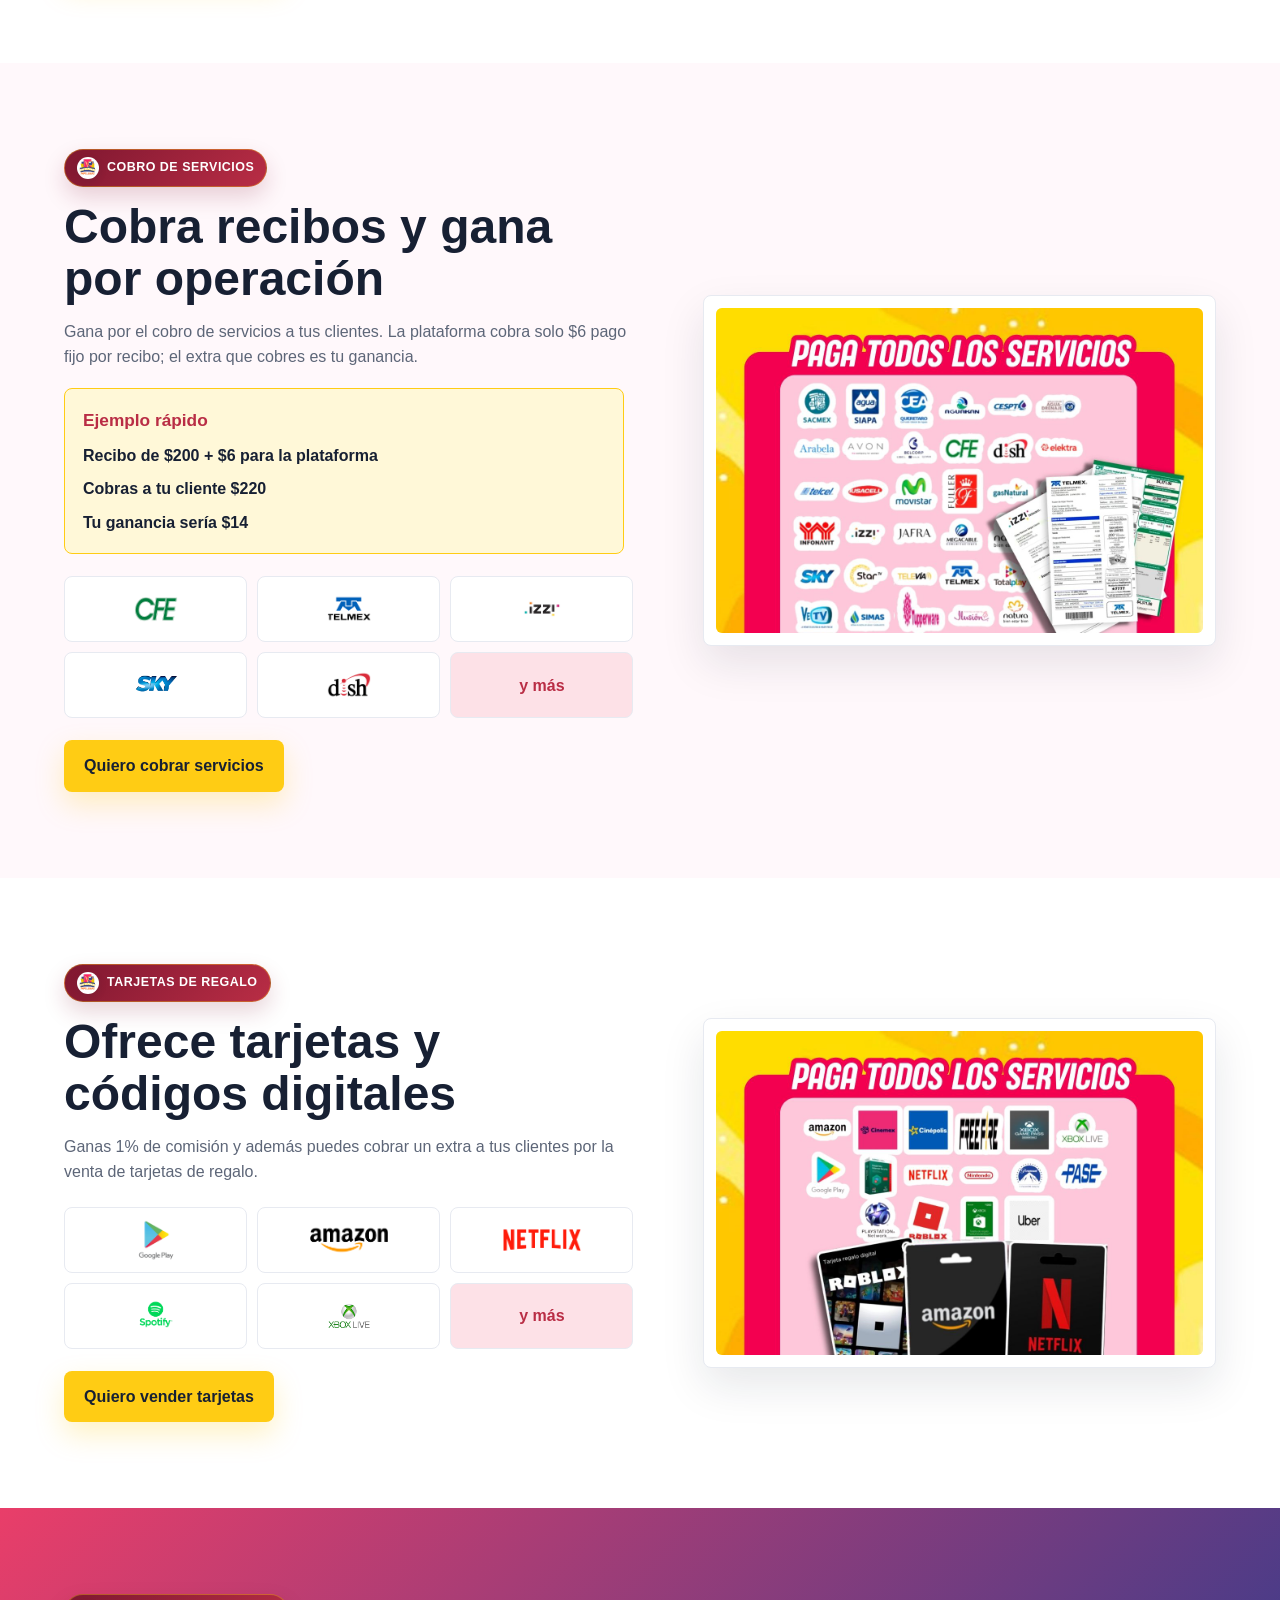
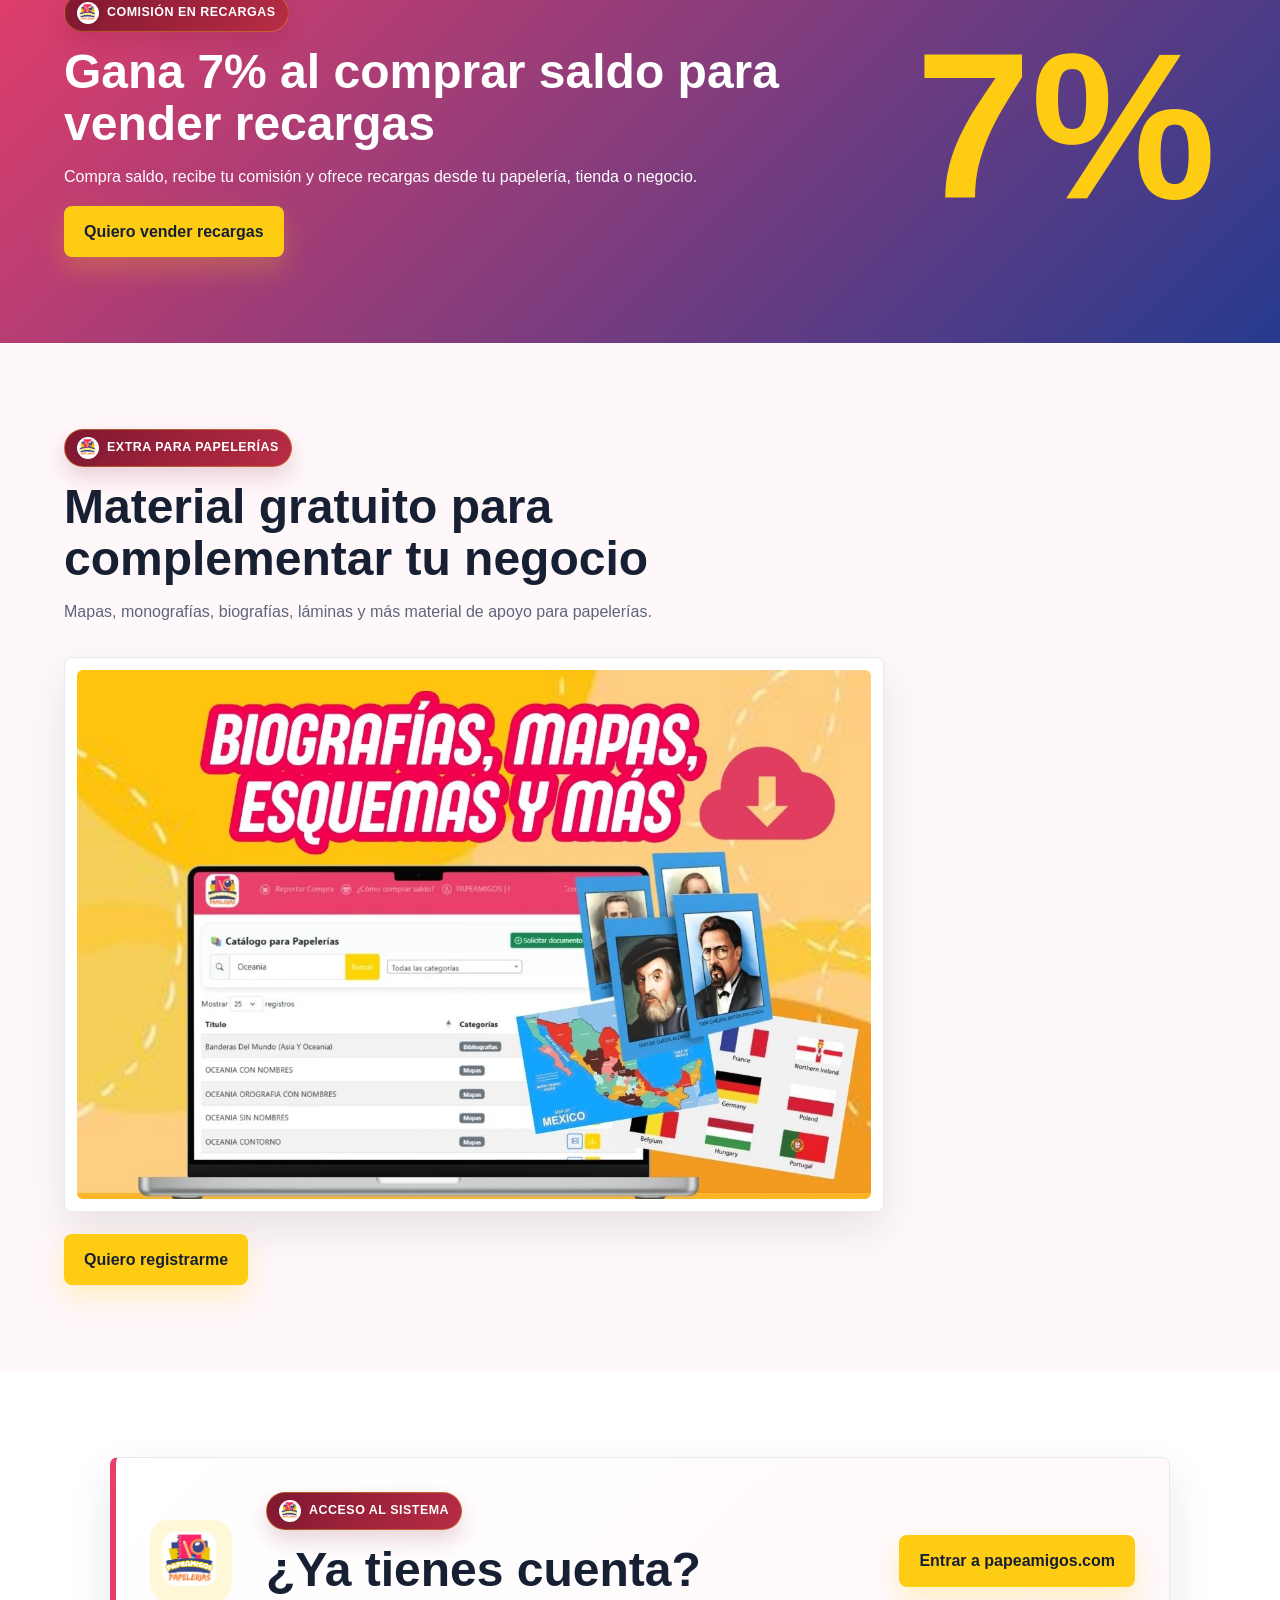
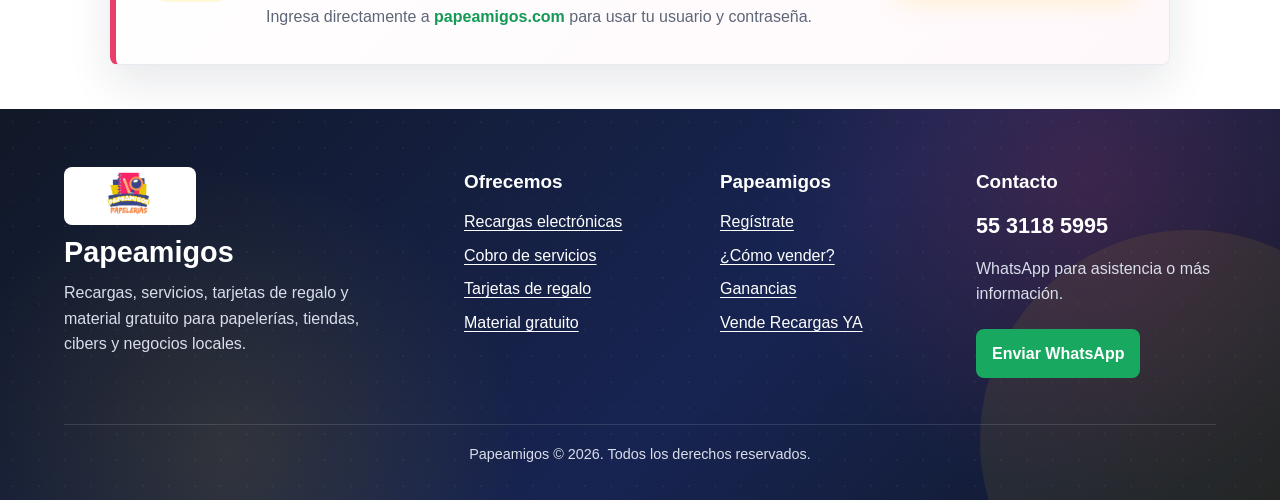
==== commit af4d832a: "Replace Amazon with CFE in logo carousel" ====
--- a/index.html
+++ b/index.html
@@ -75,7 +75,7 @@
             <img src="assets/images/logos/vendesaldo/izzi.png" alt="Izzi">
             <img src="assets/images/logos/bienestar.png" alt="Internet para el Bienestar">
             <img src="assets/images/logos/vendesaldo/sky.png" alt="Sky">
-            <img src="assets/images/logos/vendesaldo/amazon.png" alt="Amazon">
+            <img src="assets/images/logos/vendesaldo/cfe.png" alt="CFE">
             <img src="assets/images/logos/vendesaldo/google.png" alt="Google Play">
             <img src="assets/images/logos/vendesaldo/netflix.png" alt="Netflix">
             <img src="assets/images/logos/vendesaldo/spotify.png" alt="Spotify">
@@ -90,7 +90,7 @@
             <img src="assets/images/logos/vendesaldo/izzi.png" alt="Izzi">
             <img src="assets/images/logos/bienestar.png" alt="Internet para el Bienestar">
             <img src="assets/images/logos/vendesaldo/sky.png" alt="Sky">
-            <img src="assets/images/logos/vendesaldo/amazon.png" alt="Amazon">
+            <img src="assets/images/logos/vendesaldo/cfe.png" alt="CFE">
             <img src="assets/images/logos/vendesaldo/google.png" alt="Google Play">
             <img src="assets/images/logos/vendesaldo/netflix.png" alt="Netflix">
             <img src="assets/images/logos/vendesaldo/spotify.png" alt="Spotify">
--- a/styles.css
+++ b/styles.css
@@ -61,8 +61,8 @@
 .menu-toggle span { display: block; height: 2px; margin: 5px 0; background: var(--dark); }
 
 .section { padding: clamp(48px, 7vw, 86px) clamp(18px, 5vw, 70px); }
-.tag { display: inline-flex; align-items: center; gap: 7px; margin: 0 0 10px; color: #b92d45; font-size: .78rem; font-weight: 900; text-transform: uppercase; }
-.tag::before { content: ""; flex: 0 0 20px; width: 20px; height: 20px; background: #fff url("assets/images/logo-papeamigos.png") center / contain no-repeat; border-radius: 6px; box-shadow: 0 3px 8px rgba(23, 32, 51, .12); }
+.tag { display: inline-flex; align-items: center; gap: 8px; margin: 0 0 14px; padding: 7px 12px; color: #fff; font-size: .78rem; font-weight: 900; text-transform: uppercase; letter-spacing: .04em; background: linear-gradient(135deg, #7f1730, #b92d45); border: 1px solid rgba(255, 204, 20, .35); border-radius: 999px; box-shadow: 0 10px 22px rgba(127, 23, 48, .18); }
+.tag::before { content: ""; flex: 0 0 22px; width: 22px; height: 22px; background: #fff url("assets/images/logo-papeamigos.png") center / contain no-repeat; border-radius: 999px; box-shadow: 0 3px 8px rgba(23, 32, 51, .12); }
 .btn { display: inline-flex; align-items: center; justify-content: center; min-height: 48px; padding: 13px 20px; border-radius: var(--radius); font-weight: 900; }
 .primary { background: var(--yellow); color: var(--dark); box-shadow: 0 12px 28px rgba(255, 204, 20, .25); }
 .secondary { background: #fff; color: #b92d45; border: 1px solid rgba(233, 62, 105, .25); }
@@ -412,16 +412,18 @@
 }
 .success-modal[hidden] { display: none; }
 .success-modal.is-opening { animation: modalFadeIn .24s ease-out both; }
-.success-modal.is-opening .success-card { animation: modalPopIn .28s ease-out both; }
-.success-card {
+.success-modal.is-opening .success-card {
   position: relative;
-  width: min(100%, 620px);
-  padding: clamp(34px, 7vw, 66px) clamp(22px, 6vw, 56px) clamp(28px, 6vw, 46px);
-  background: #fff;
+  width: min(100%, 560px);
+  max-height: calc(100vh - 24px);
+  overflow-y: auto;
+  padding: clamp(26px, 5vw, 44px) clamp(20px, 5vw, 46px) clamp(24px, 5vw, 38px);
+  background: linear-gradient(rgba(255,255,255,.90), rgba(255,255,255,.94)), url("assets/images/modal-test-bg.png") center / cover no-repeat;
   color: #474b55;
-  border-radius: 8px;
+  border: 2px solid rgba(233, 62, 105, .35);
+  border-radius: 12px;
   text-align: center;
-  box-shadow: 0 24px 80px rgba(0,0,0,.28);
+  box-shadow: 0 24px 76px rgba(0,0,0,.30), 0 0 0 6px rgba(233,62,105,.10), inset 0 0 0 1px rgba(255,255,255,.85);
 }
 .success-close {
   position: absolute;
@@ -438,33 +440,44 @@
   cursor: pointer;
 }
 .success-close:hover { background: #e6e8ee; }
+.success-brand-logo {
+  display: block;
+  width: 96px;
+  max-height: 68px;
+  object-fit: contain;
+  margin: 0 auto 10px;
+  padding: 8px 14px;
+  border-radius: 14px;
+  background: #fff8d8;
+  box-shadow: 0 8px 18px rgba(23,32,51,.06);
+}
 .success-check {
   display: inline-flex;
   align-items: center;
   justify-content: center;
-  width: 118px;
-  height: 118px;
-  margin-bottom: 34px;
+  width: 104px;
+  height: 104px;
+  margin-bottom: 22px;
   color: #8bd87a;
   border: 6px solid #e7f7e2;
   border-radius: 999px;
-  font-size: 5rem;
+  font-size: 4.4rem;
   line-height: 1;
   font-weight: 300;
 }
 .success-card h2 {
-  margin-bottom: 24px;
+  margin-bottom: 18px;
   color: #3f434d;
   font-size: clamp(1.55rem, 4.2vw, 2rem);
   line-height: 1.2;
 }
-.success-card p { margin-bottom: 18px; color: #565b65; font-size: 1.05rem; }
+.success-card p { margin-bottom: 14px; color: #565b65; font-size: 1.05rem; }
 .success-card strong { color: #4a4f59; }
 .success-login a { color: #139a56; font-weight: 900; text-decoration: underline; text-underline-offset: 3px; }
-.success-help { margin-bottom: 12px !important; }
+.success-help { margin-bottom: 10px !important; }
 .whatsapp-modal { display: inline-flex; width: auto; min-width: 132px; margin: 2px auto 0; background: #18a85f; color: #fff; box-shadow: none; }
-.success-note { margin-top: 24px; }
-.success-actions { display: flex; justify-content: center; gap: 14px; margin-top: 38px; }
+.success-note { margin-top: 18px; }
+.success-actions { display: flex; justify-content: center; gap: 14px; margin-top: 28px; }
 .success-actions .btn {
   width: auto;
   min-width: 96px;
@@ -476,26 +489,14 @@
   box-shadow: none;
 }
 @media (max-width: 620px) {
-  .success-card {
-  position: relative; padding: 34px 20px 30px; }
-  .success-close {
-  position: absolute;
-  top: 14px;
-  right: 14px;
-  width: 38px;
-  height: 38px;
-  border: 0;
-  border-radius: 999px;
-  background: #f2f3f6;
-  color: #565b65;
-  font-size: 1.7rem;
-  line-height: 1;
-  cursor: pointer;
-}
-.success-close:hover { background: #e6e8ee; }
-.success-check { width: 92px; height: 92px; margin-bottom: 28px; font-size: 3.8rem; }
-  .success-actions { display: grid; grid-template-columns: 1fr 1fr; }
+  .success-card { width: min(100%, 500px); max-height: calc(100vh - 18px); padding: 28px 18px 24px; }
+  .success-close { top: 12px; right: 12px; width: 36px; height: 36px; font-size: 1.55rem; }
+  .success-brand-logo { width: 84px; max-height: 60px; margin-bottom: 8px; padding: 7px 12px; }
+  .success-check { width: 84px; height: 84px; margin-bottom: 18px; font-size: 3.4rem; }
+  .success-card h2 { margin-bottom: 14px; }
+  .success-card p { margin-bottom: 12px; }
+  .success-note { margin-top: 14px; }
+  .success-actions { display: grid; grid-template-columns: 1fr 1fr; margin-top: 22px; }
   .success-actions .btn { min-width: 0; }
 }
-
 .app-modal[hidden] { display: none; }
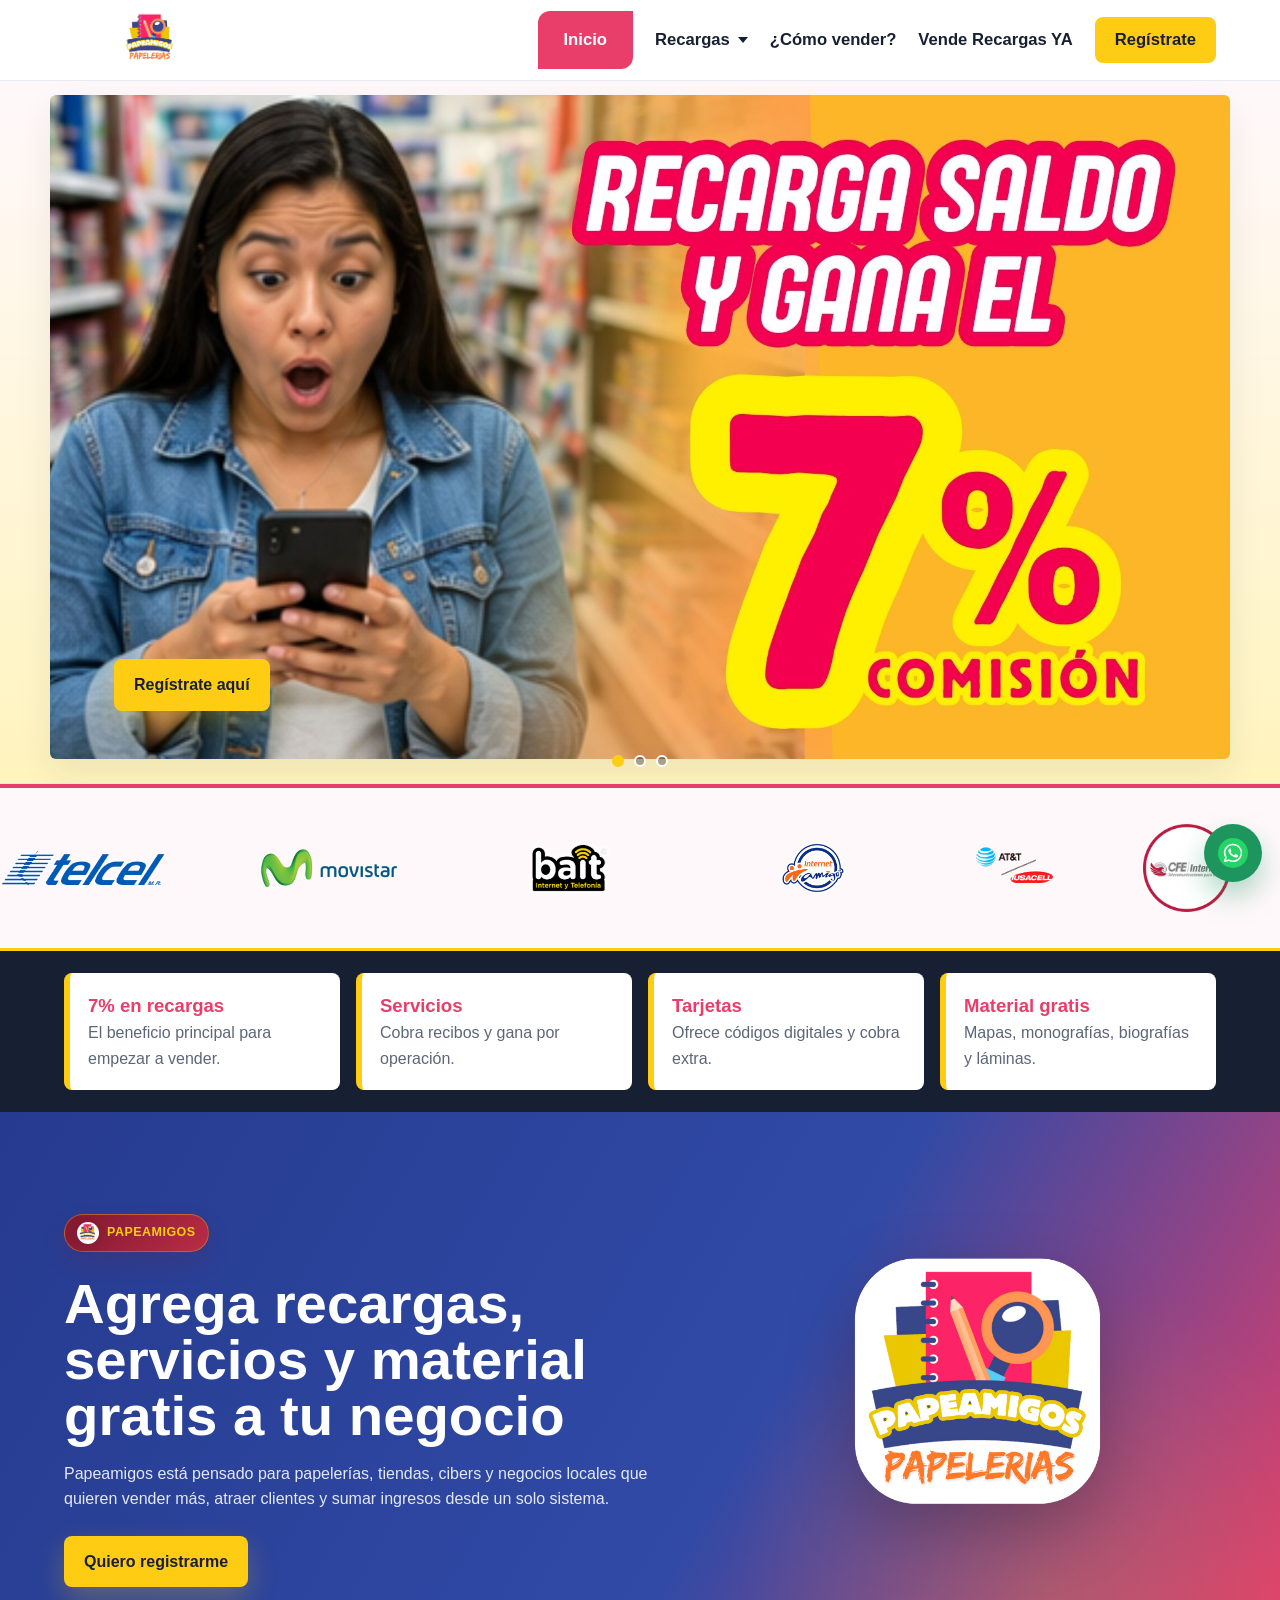
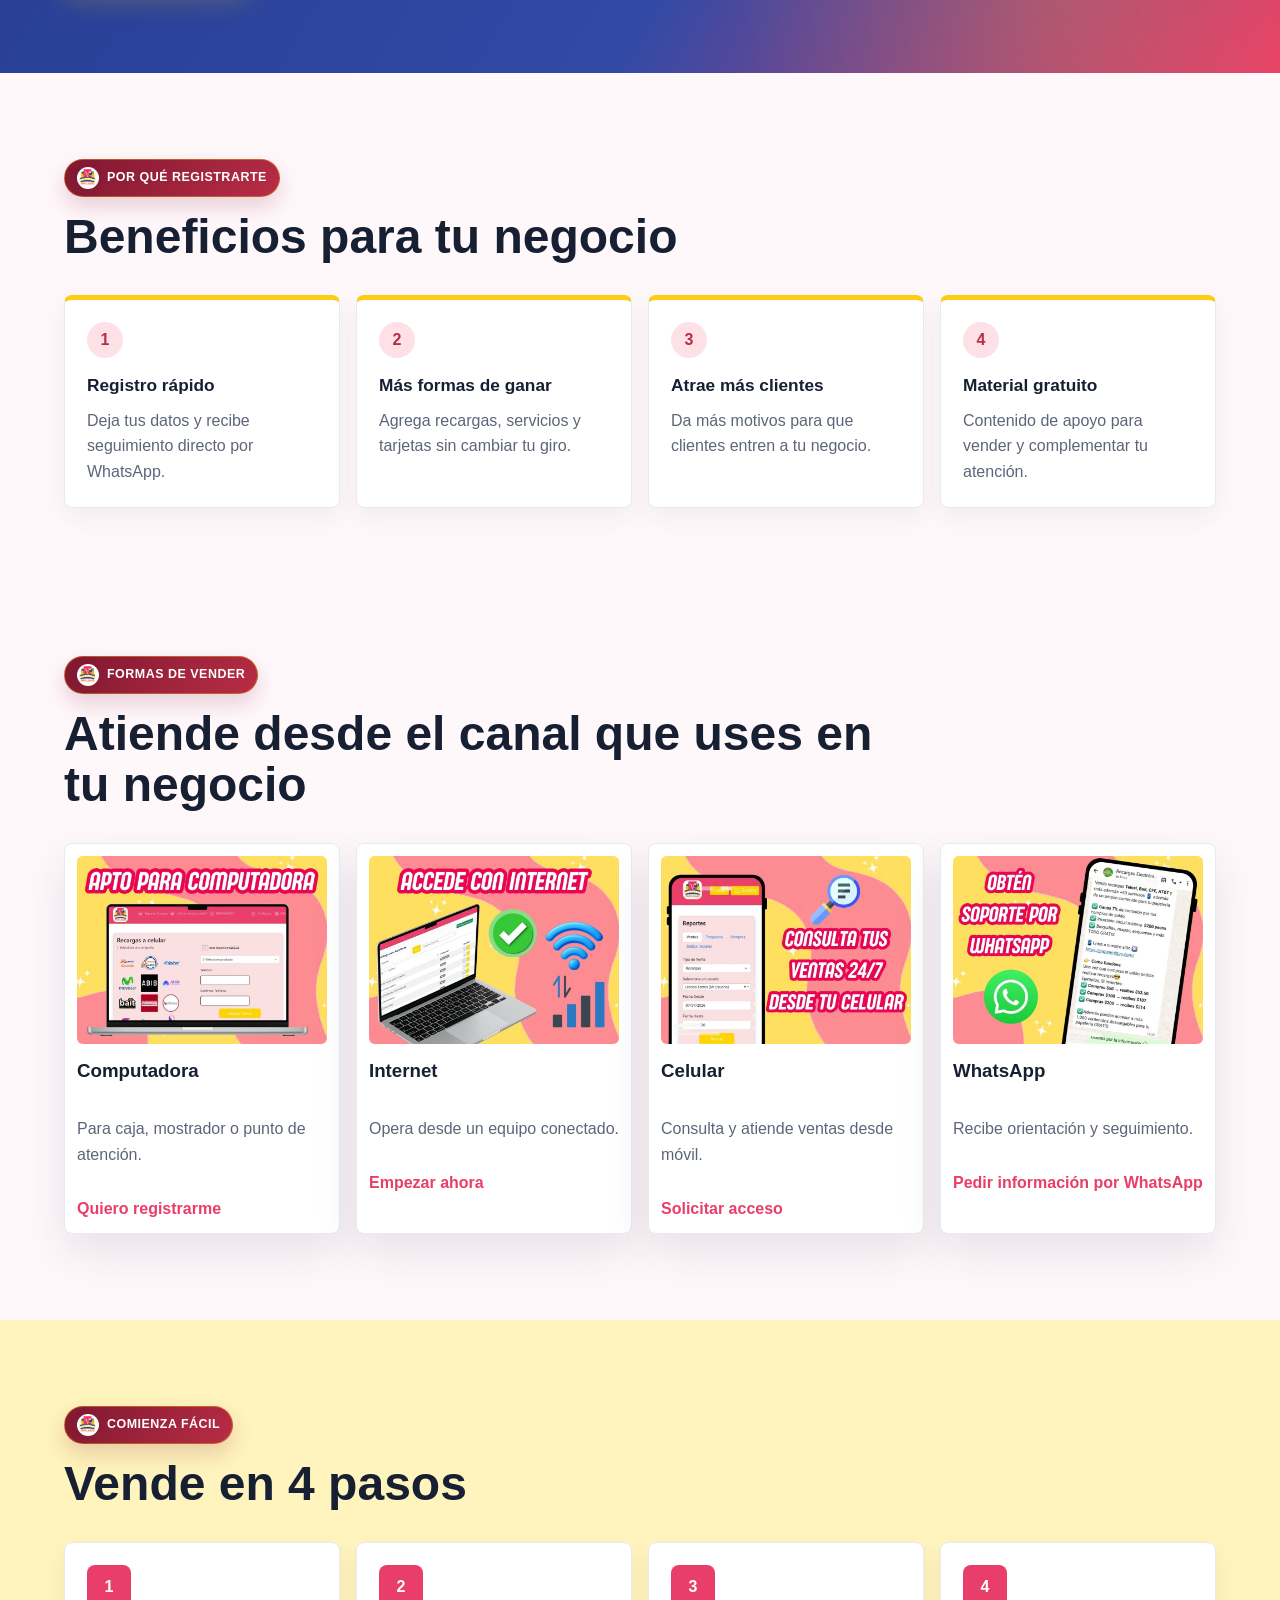
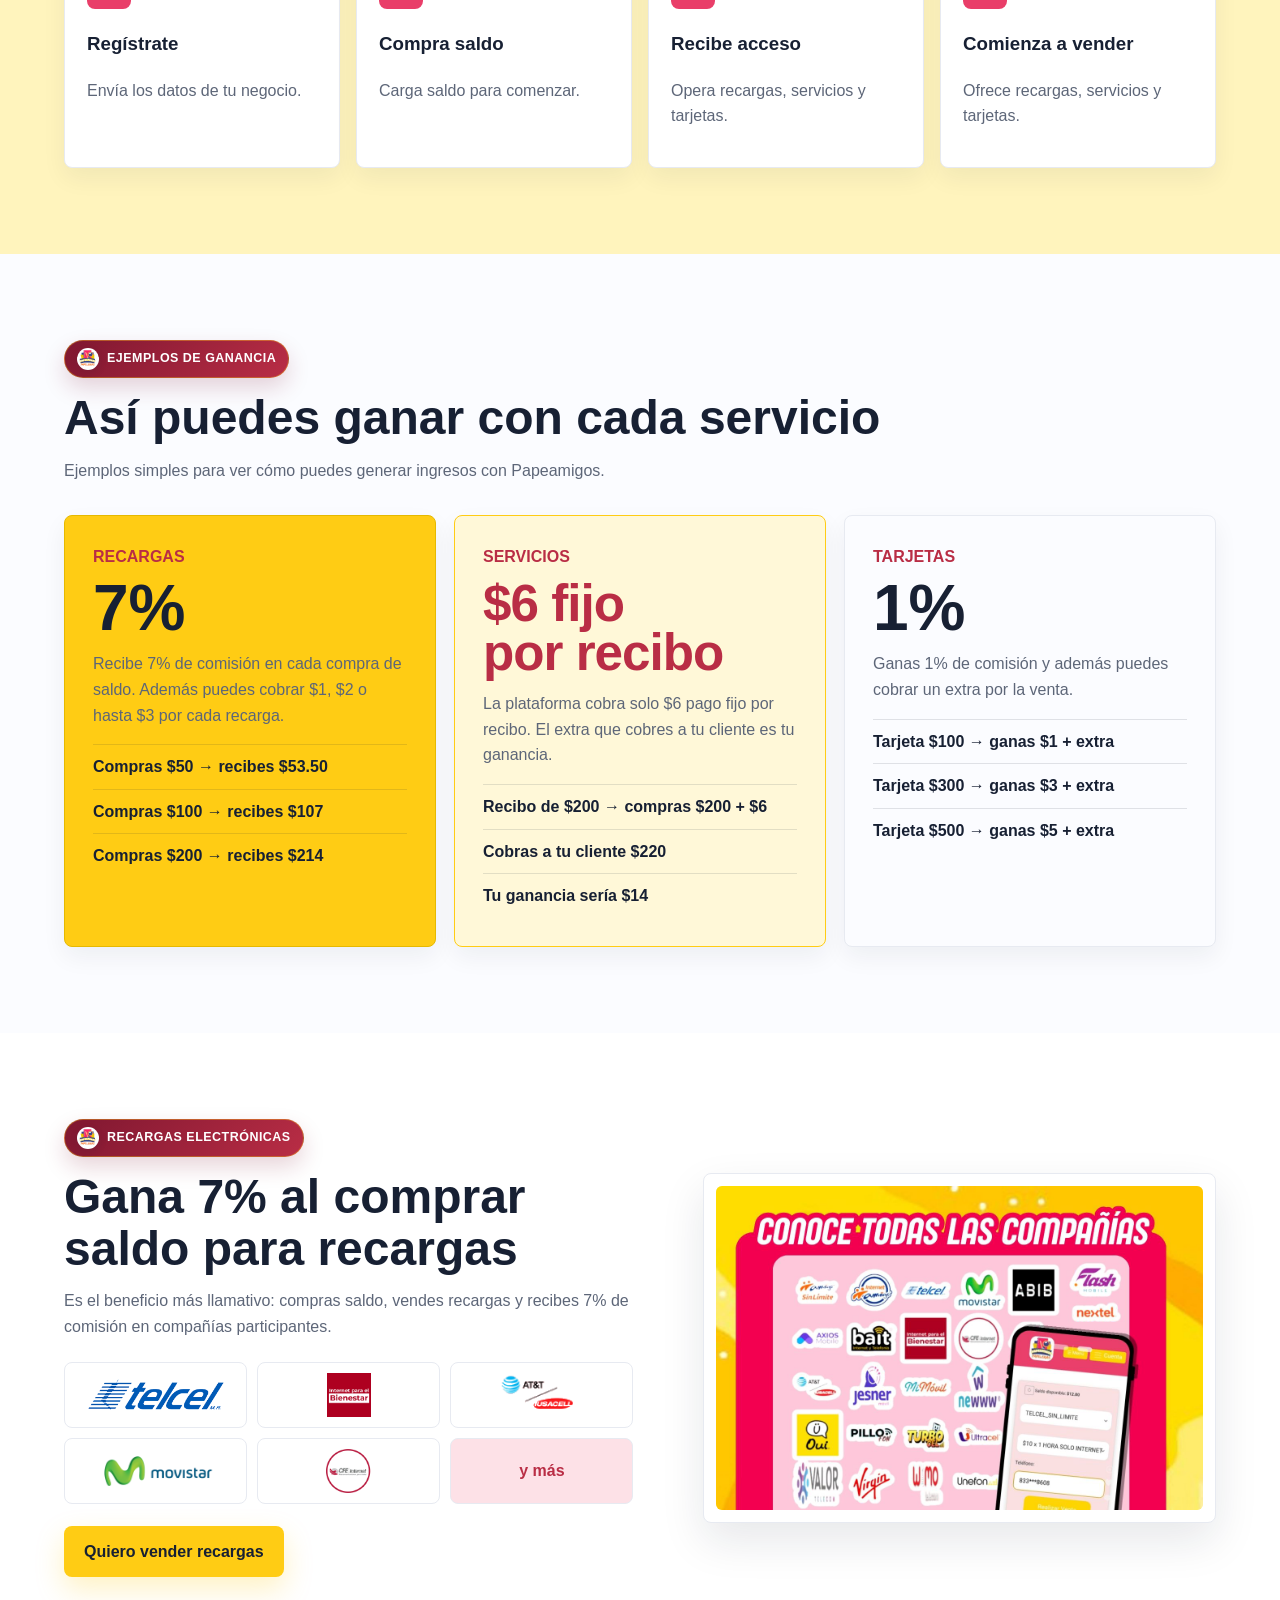
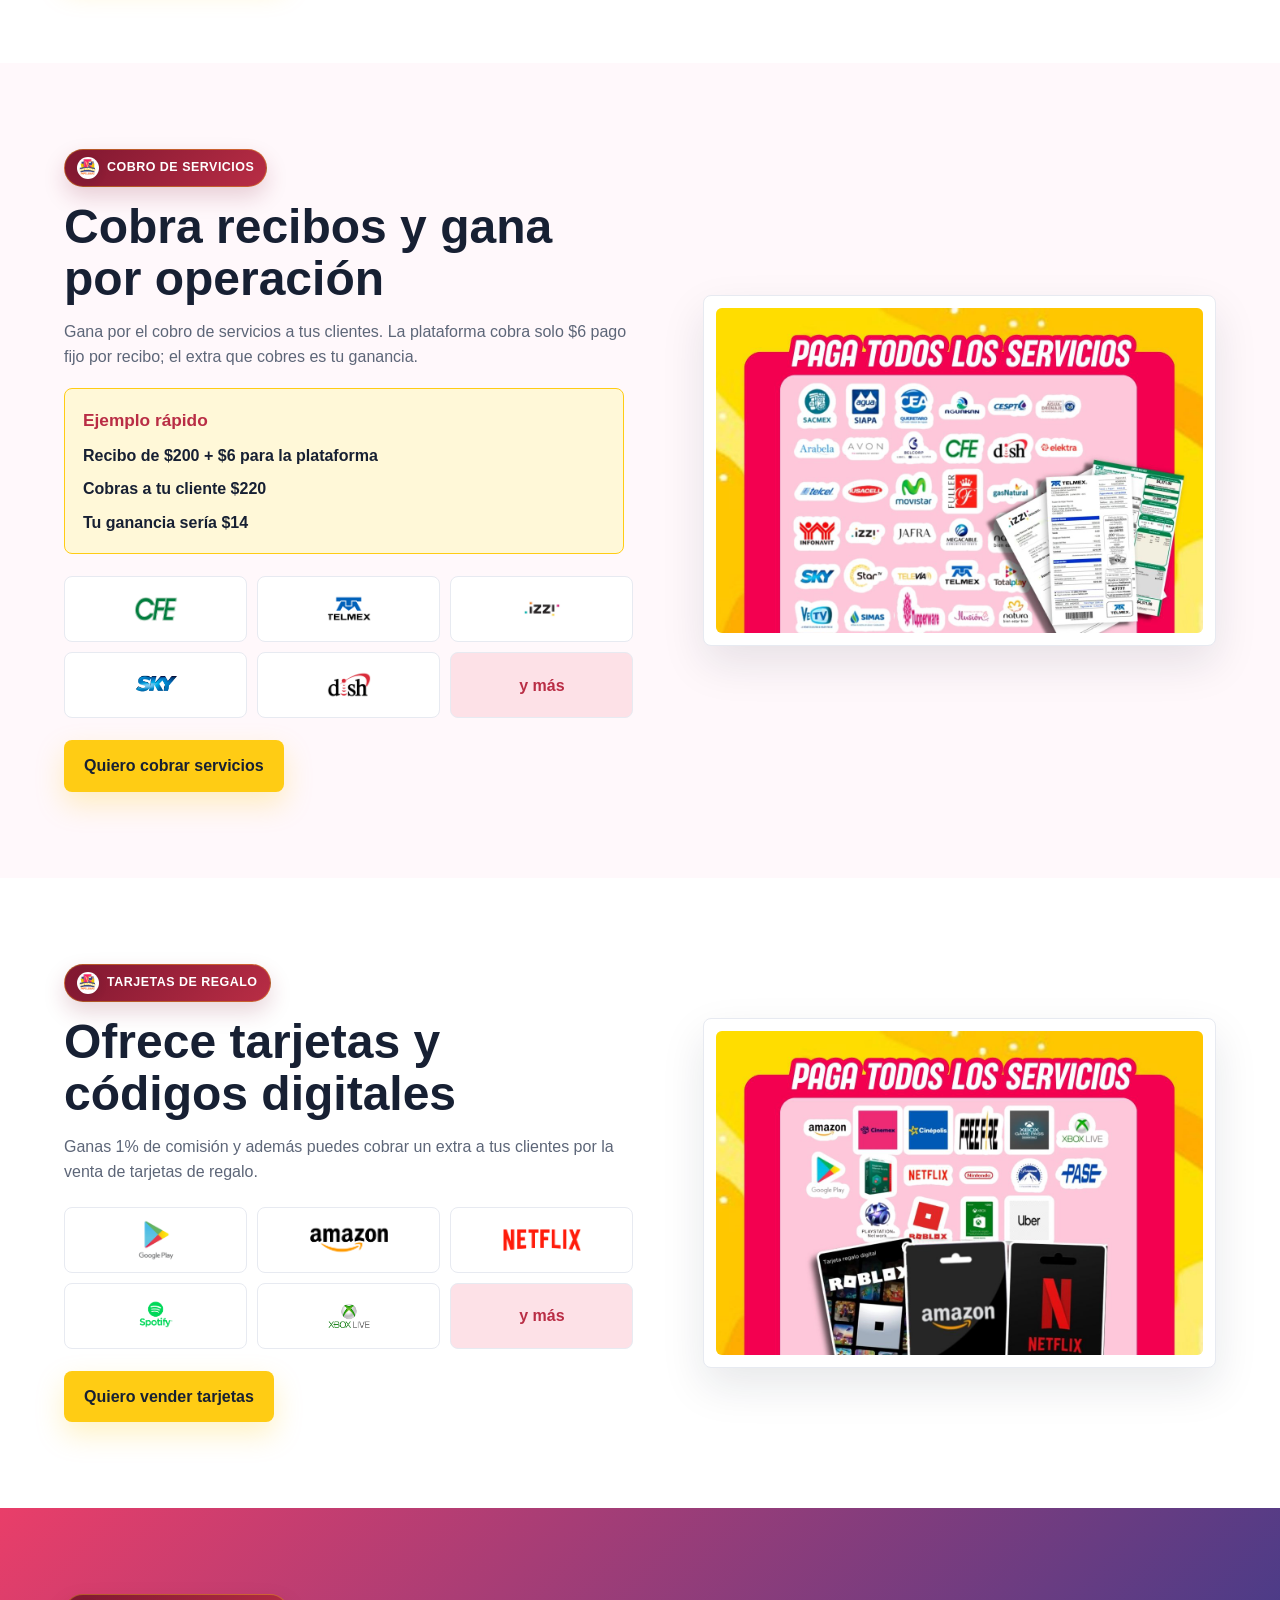
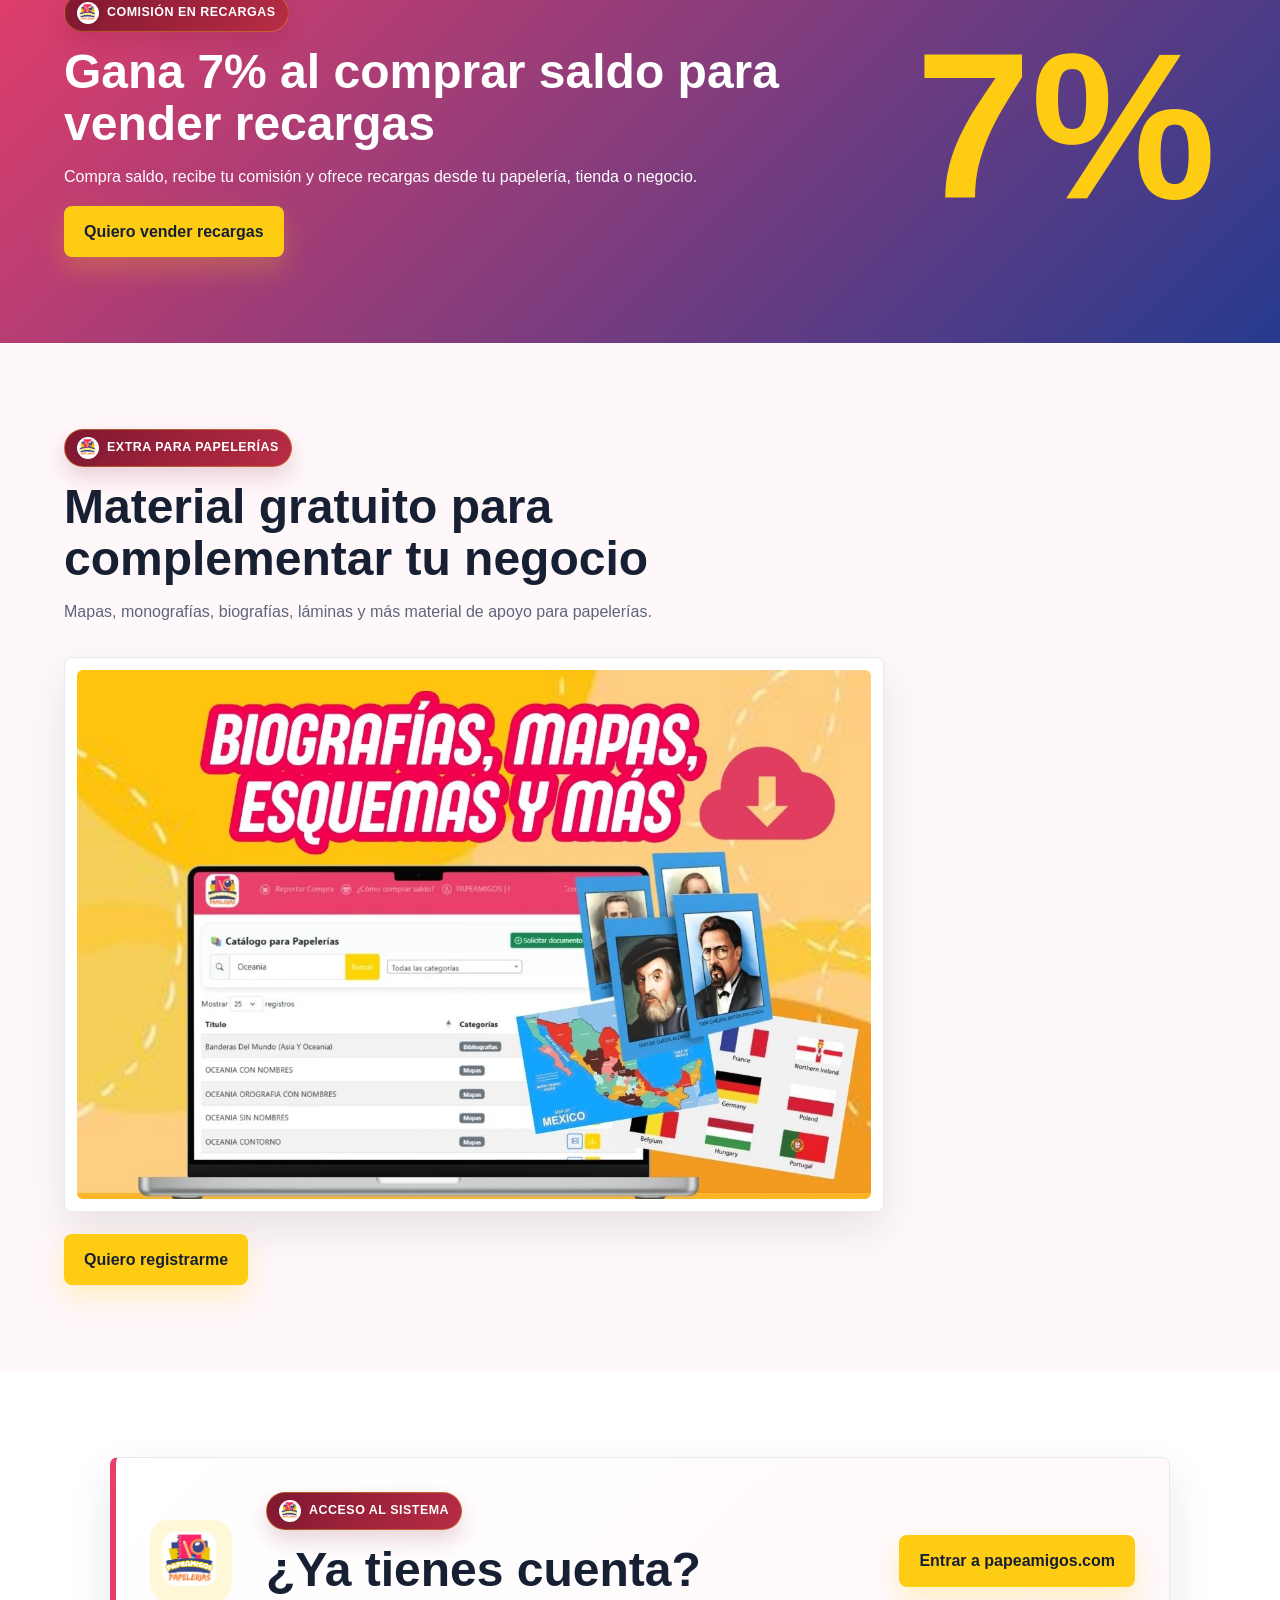
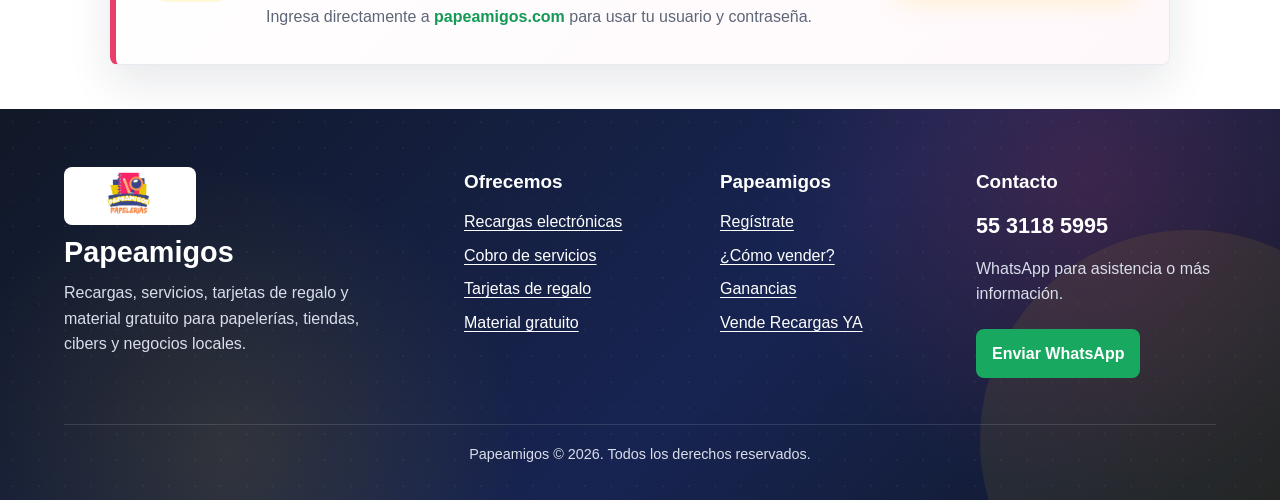
==== commit a37da248: "Replace Flash with ATT in logo carousel" ====
--- a/index.html
+++ b/index.html
@@ -69,7 +69,7 @@
             <img src="assets/images/logos/movistar.png" alt="Movistar">
             <img src="assets/images/logos/bait.png" alt="BAIT">
             <img src="assets/images/logos/internet-amigo.png" alt="Internet Amigo">
-            <img src="assets/images/logos/flash.png" alt="Flash Mobile">
+            <img src="assets/images/logos/logo-att-crop.png" alt="AT&amp;T">
             <img src="assets/images/logos/cfe-internet.png" alt="CFE Internet">
             <img src="assets/images/logos/vendesaldo/telmex.png" alt="Telmex">
             <img src="assets/images/logos/vendesaldo/izzi.png" alt="Izzi">
@@ -84,7 +84,7 @@
             <img src="assets/images/logos/movistar.png" alt="Movistar">
             <img src="assets/images/logos/bait.png" alt="BAIT">
             <img src="assets/images/logos/internet-amigo.png" alt="Internet Amigo">
-            <img src="assets/images/logos/flash.png" alt="Flash Mobile">
+            <img src="assets/images/logos/logo-att-crop.png" alt="AT&amp;T">
             <img src="assets/images/logos/cfe-internet.png" alt="CFE Internet">
             <img src="assets/images/logos/vendesaldo/telmex.png" alt="Telmex">
             <img src="assets/images/logos/vendesaldo/izzi.png" alt="Izzi">
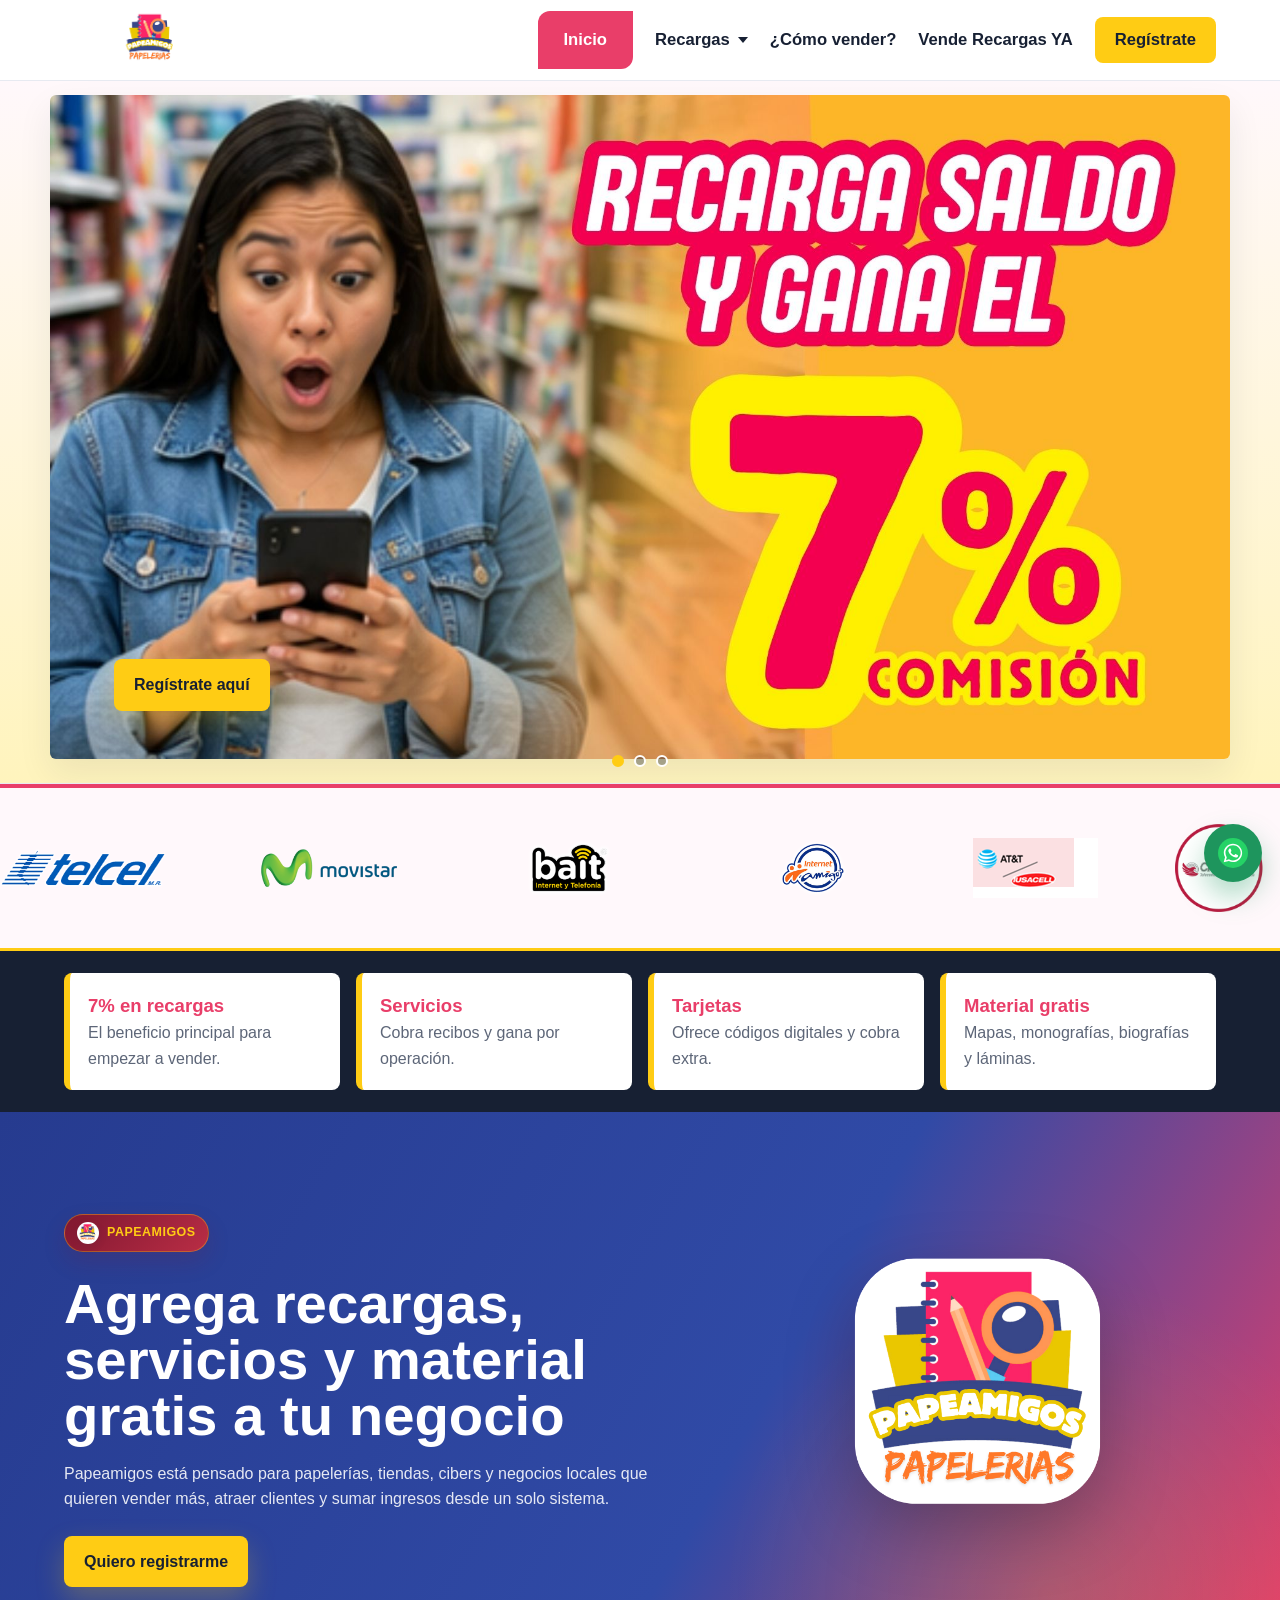
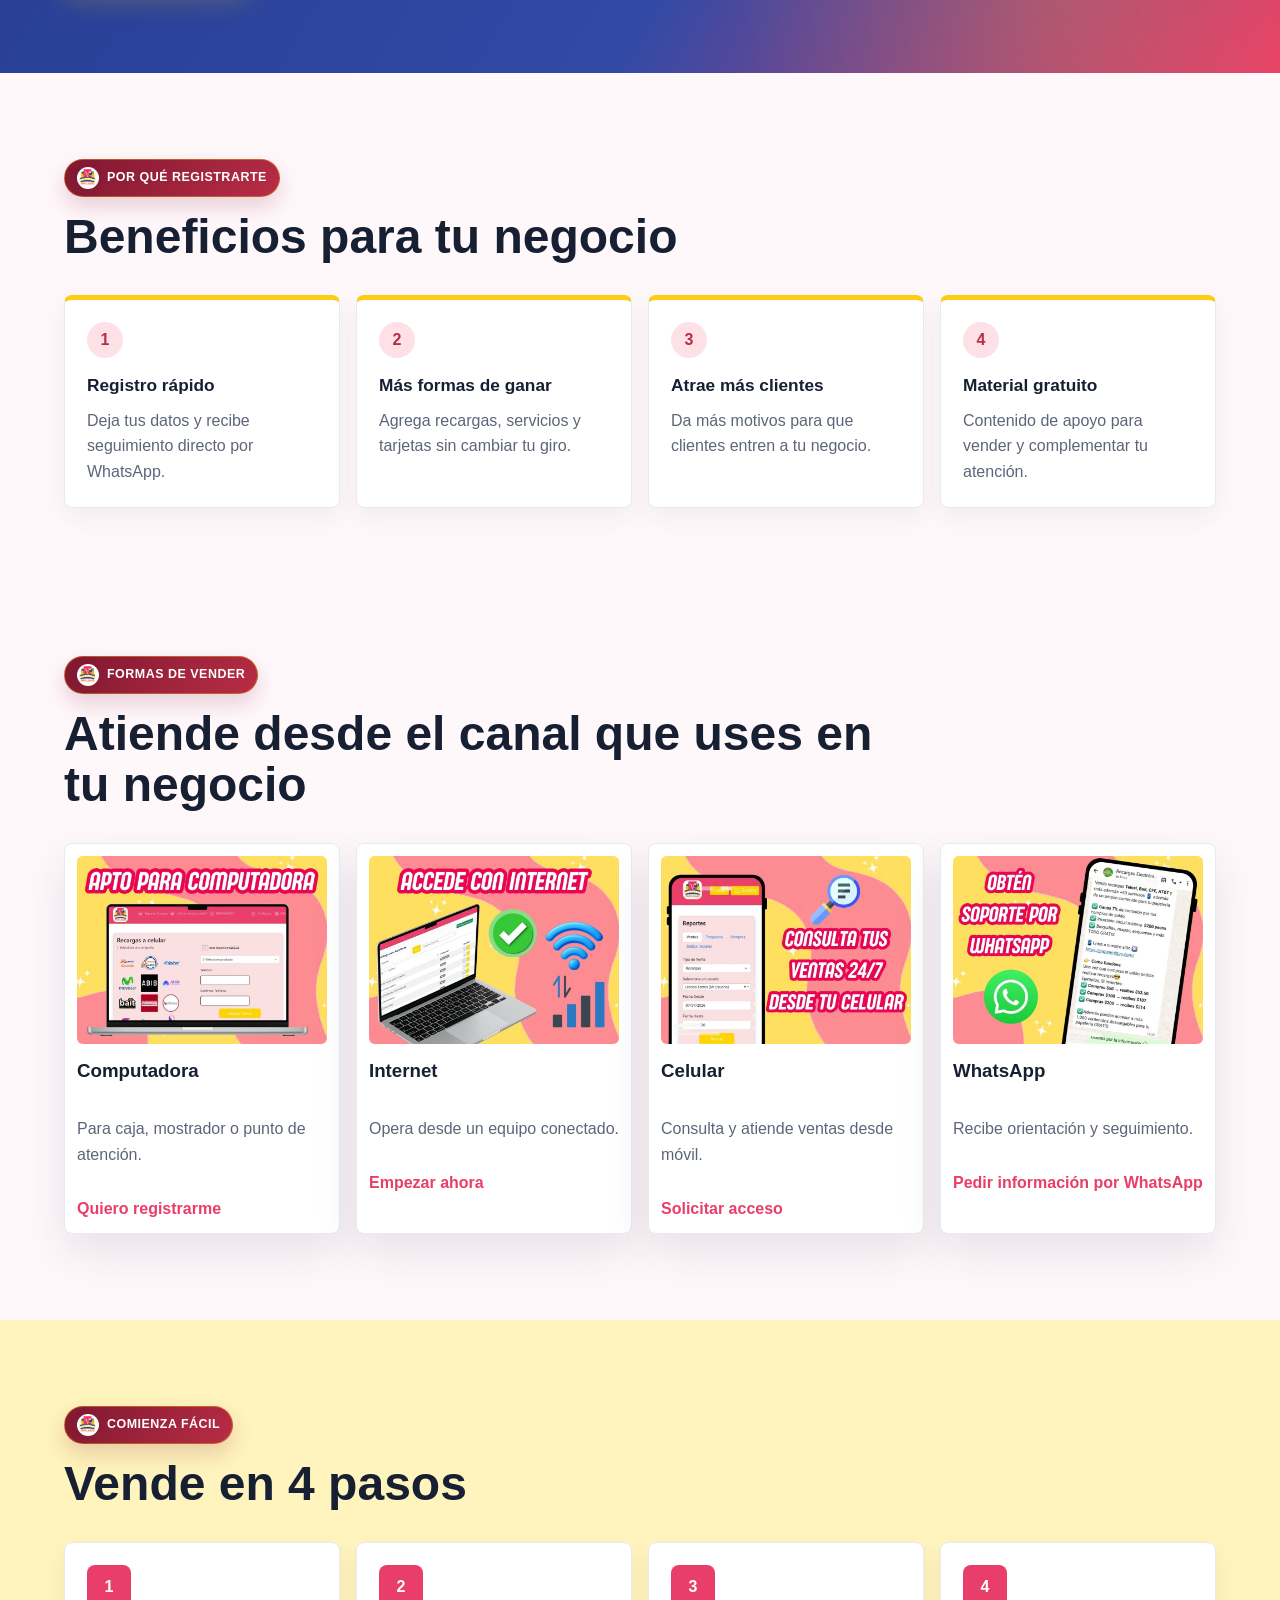
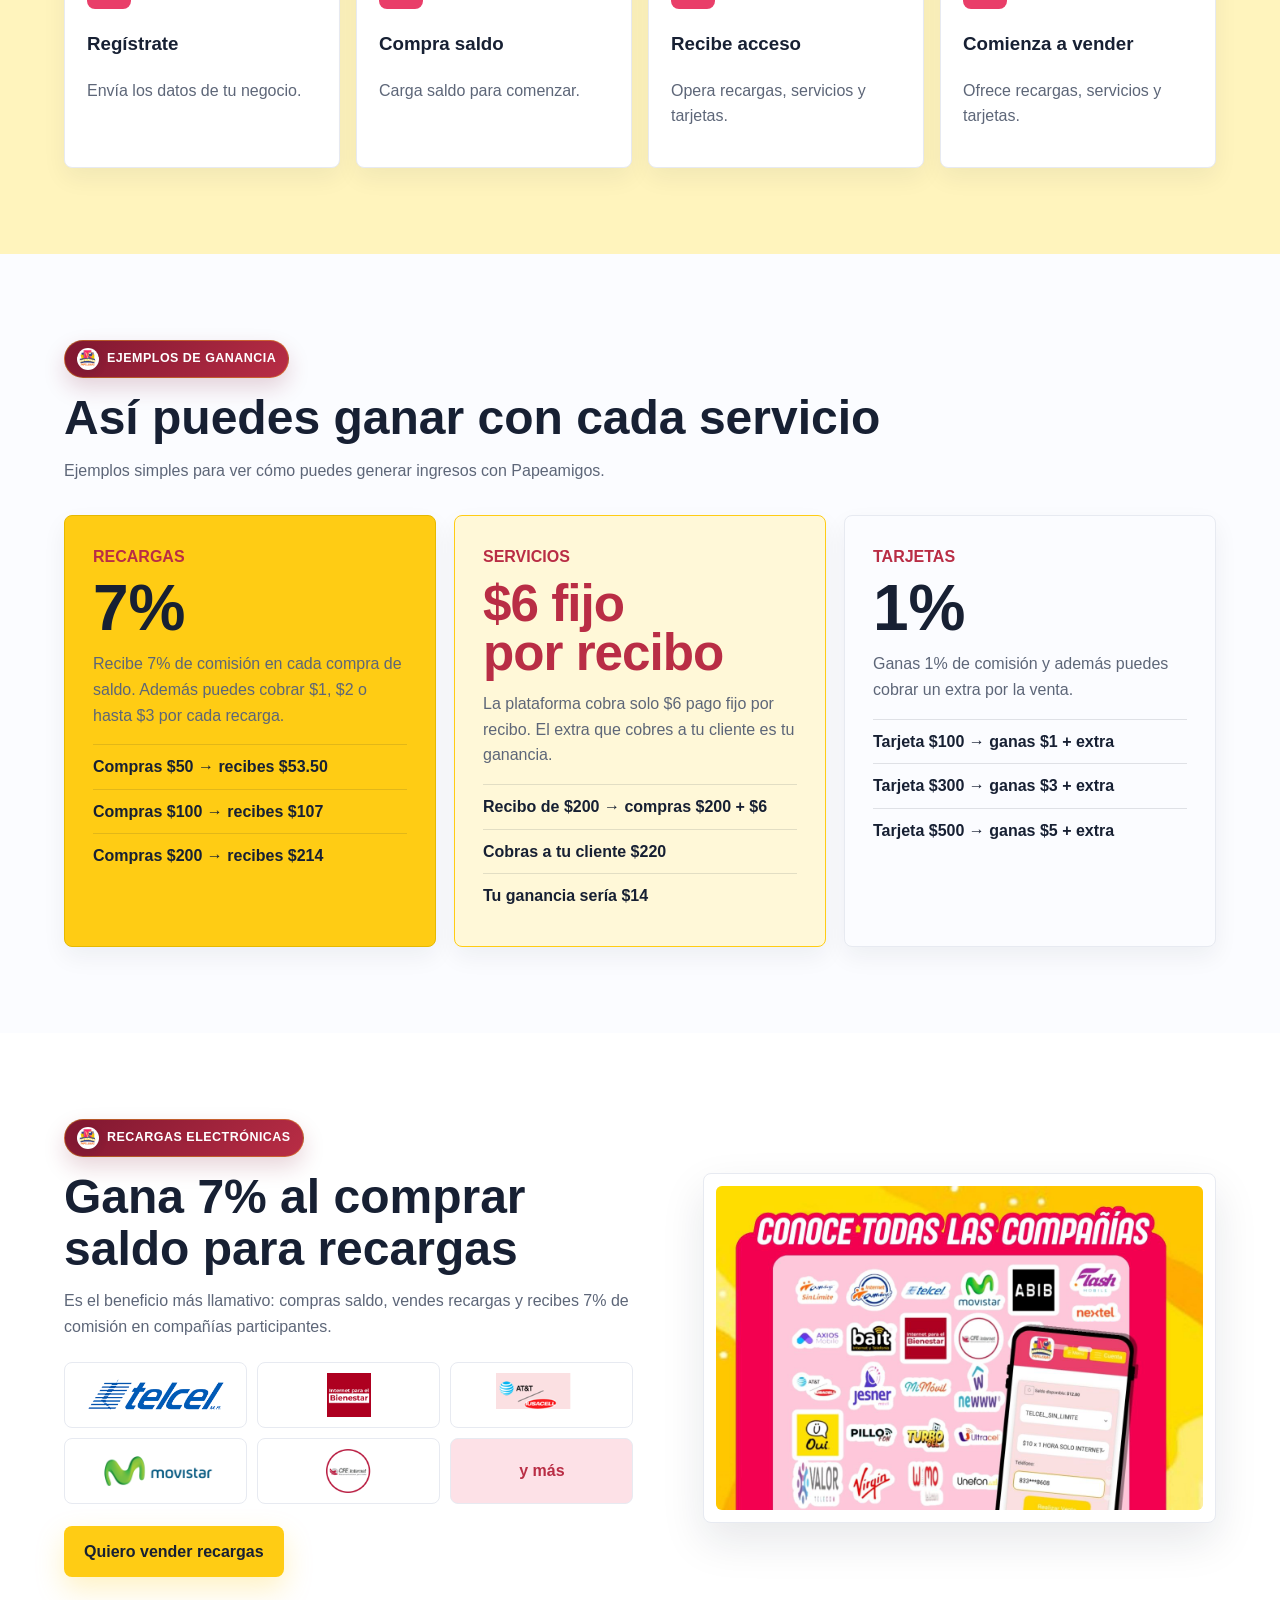
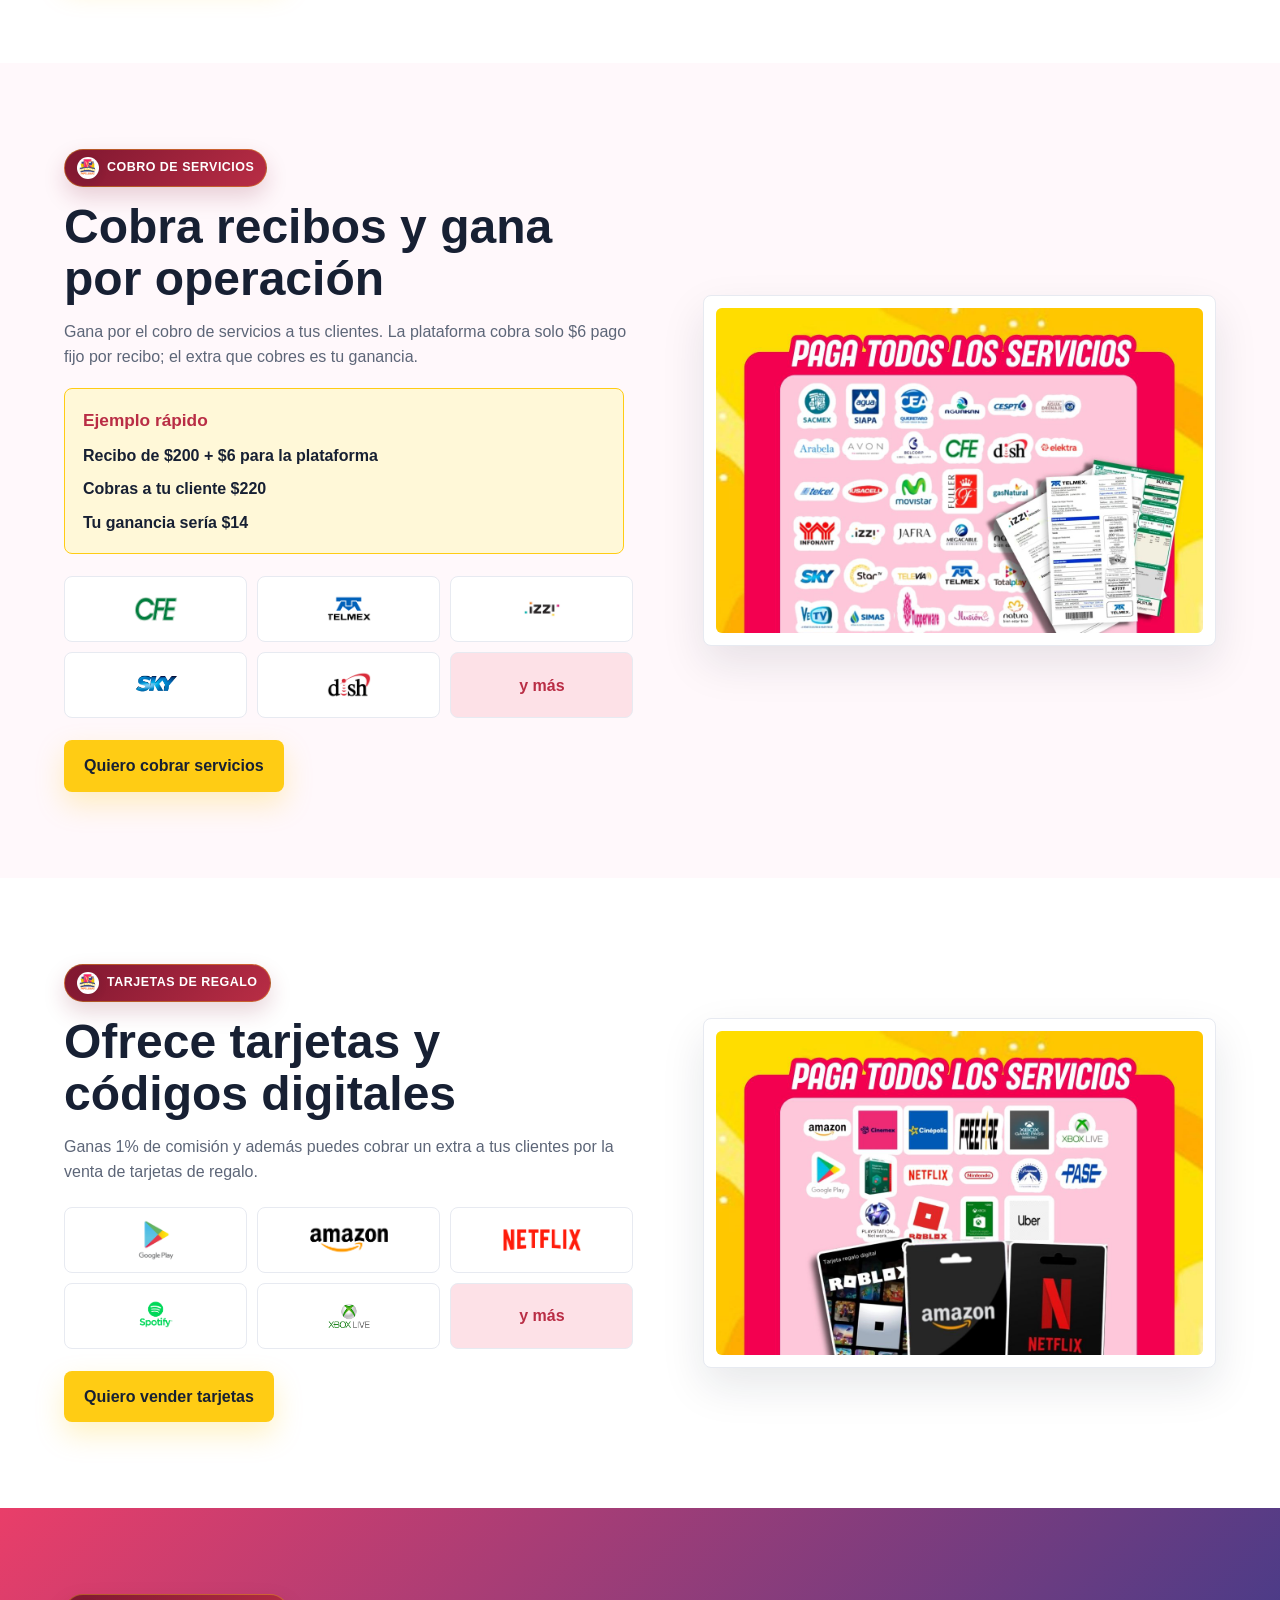
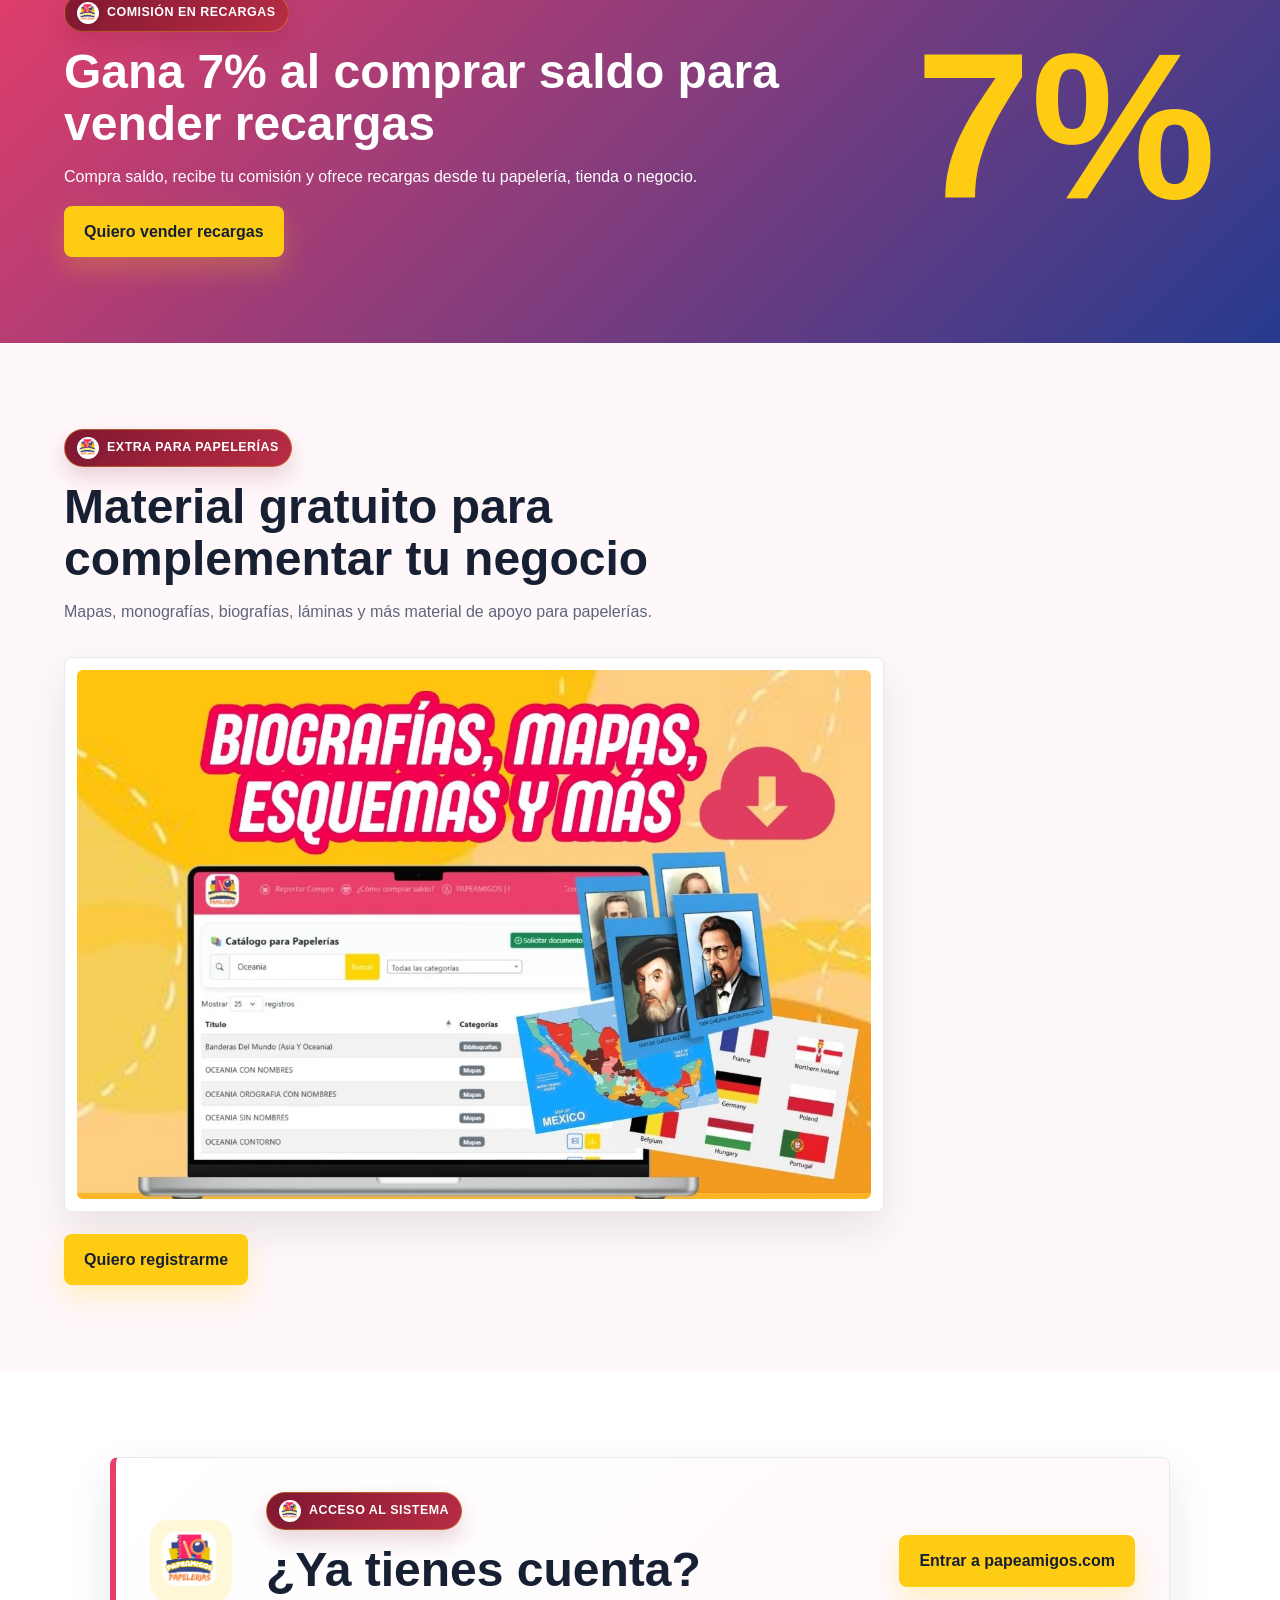
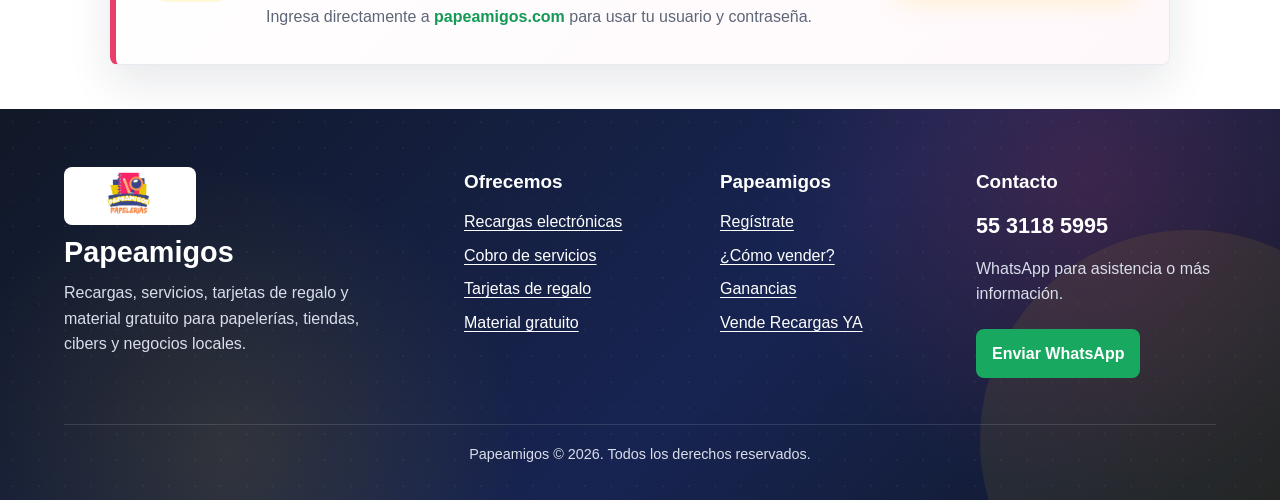
==== commit fad913c7: "Use clean ATT logo" ====
--- a/index.html
+++ b/index.html
@@ -69,7 +69,7 @@
             <img src="assets/images/logos/movistar.png" alt="Movistar">
             <img src="assets/images/logos/bait.png" alt="BAIT">
             <img src="assets/images/logos/internet-amigo.png" alt="Internet Amigo">
-            <img src="assets/images/logos/logo-att-crop.png" alt="AT&amp;T">
+            <img src="assets/images/logos/sheet-att.png" alt="AT&amp;T">
             <img src="assets/images/logos/cfe-internet.png" alt="CFE Internet">
             <img src="assets/images/logos/vendesaldo/telmex.png" alt="Telmex">
             <img src="assets/images/logos/vendesaldo/izzi.png" alt="Izzi">
@@ -84,7 +84,7 @@
             <img src="assets/images/logos/movistar.png" alt="Movistar">
             <img src="assets/images/logos/bait.png" alt="BAIT">
             <img src="assets/images/logos/internet-amigo.png" alt="Internet Amigo">
-            <img src="assets/images/logos/logo-att-crop.png" alt="AT&amp;T">
+            <img src="assets/images/logos/sheet-att.png" alt="AT&amp;T">
             <img src="assets/images/logos/cfe-internet.png" alt="CFE Internet">
             <img src="assets/images/logos/vendesaldo/telmex.png" alt="Telmex">
             <img src="assets/images/logos/vendesaldo/izzi.png" alt="Izzi">
@@ -192,7 +192,7 @@
           <p class="tag">Recargas electrónicas</p>
           <h2>Gana 7% al comprar saldo para recargas</h2>
           <p>Es el beneficio más llamativo: compras saldo, vendes recargas y recibes 7% de comisión en compañías participantes.</p>
-          <div class="brand-list logo-list"><span><img src="assets/images/logos/telcel.png" alt="Telcel"></span><span><img src="assets/images/logos/bienestar.png" alt="Internet para el Bienestar"></span><span><img src="assets/images/logos/logo-att-crop.png" alt="AT&amp;T"></span><span><img src="assets/images/logos/movistar.png" alt="Movistar"></span><span><img src="assets/images/logos/cfe-internet.png" alt="CFE Internet"></span><span>y más</span></div>
+          <div class="brand-list logo-list"><span><img src="assets/images/logos/telcel.png" alt="Telcel"></span><span><img src="assets/images/logos/bienestar.png" alt="Internet para el Bienestar"></span><span><img src="assets/images/logos/sheet-att.png" alt="AT&amp;T"></span><span><img src="assets/images/logos/movistar.png" alt="Movistar"></span><span><img src="assets/images/logos/cfe-internet.png" alt="CFE Internet"></span><span>y más</span></div>
           <a class="btn primary" href="registro/" target="_blank" rel="noopener">Quiero vender recargas</a>
         </div>
         <figure class="media-box"><img src="assets/images/recargas-companias.jpg" alt="Compañías disponibles para recargas"></figure>
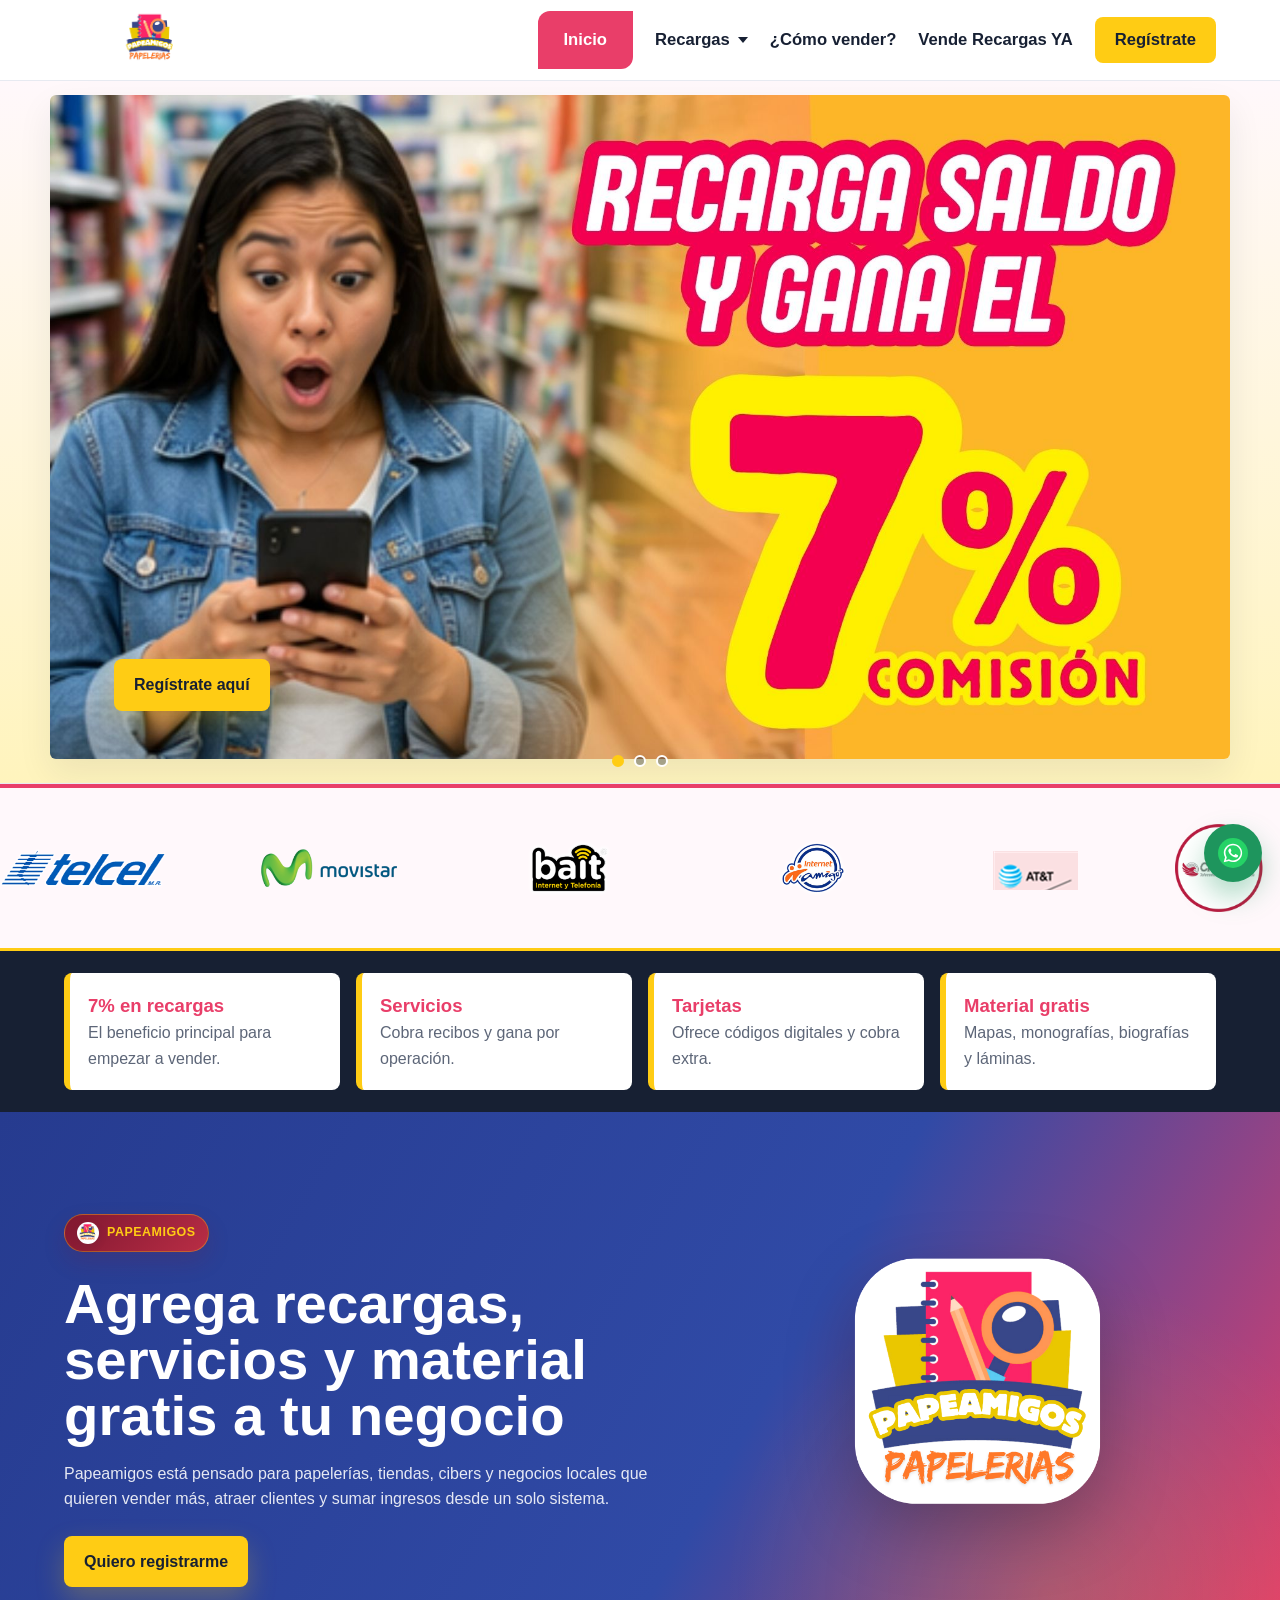
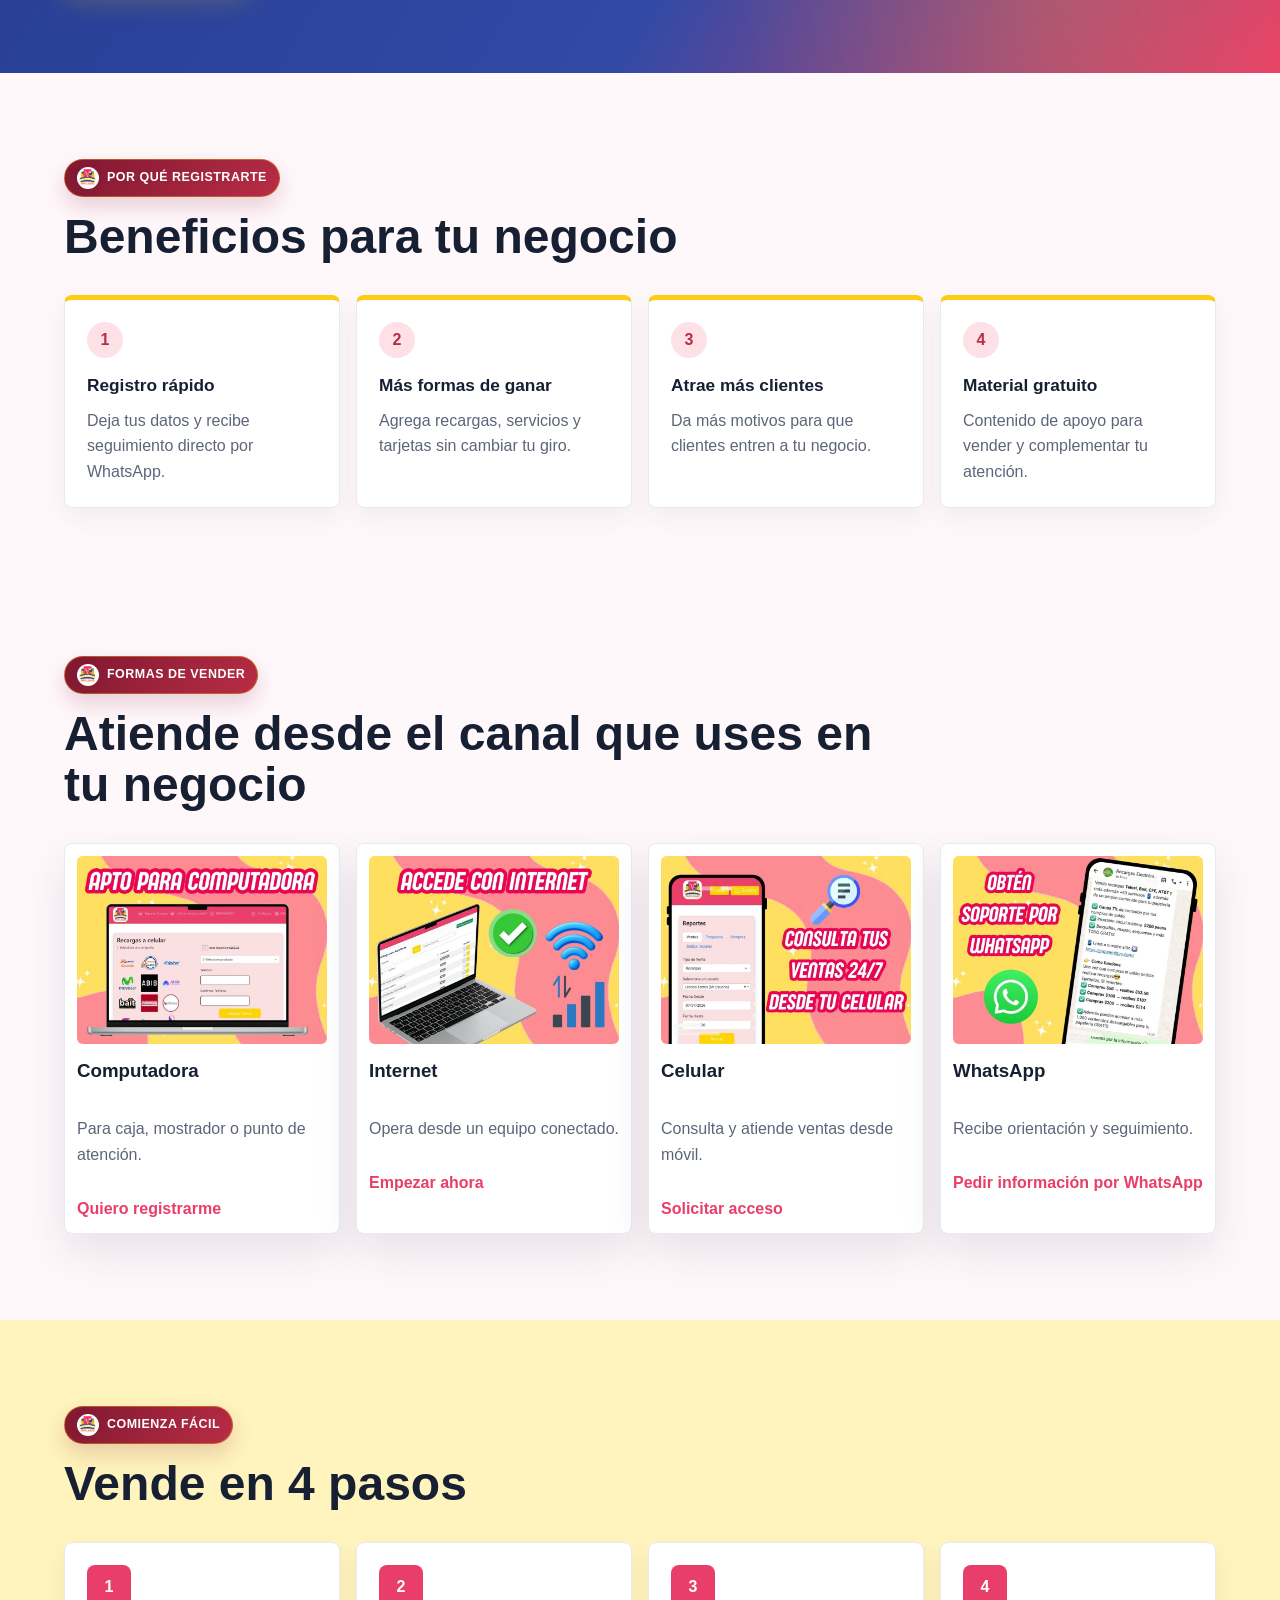
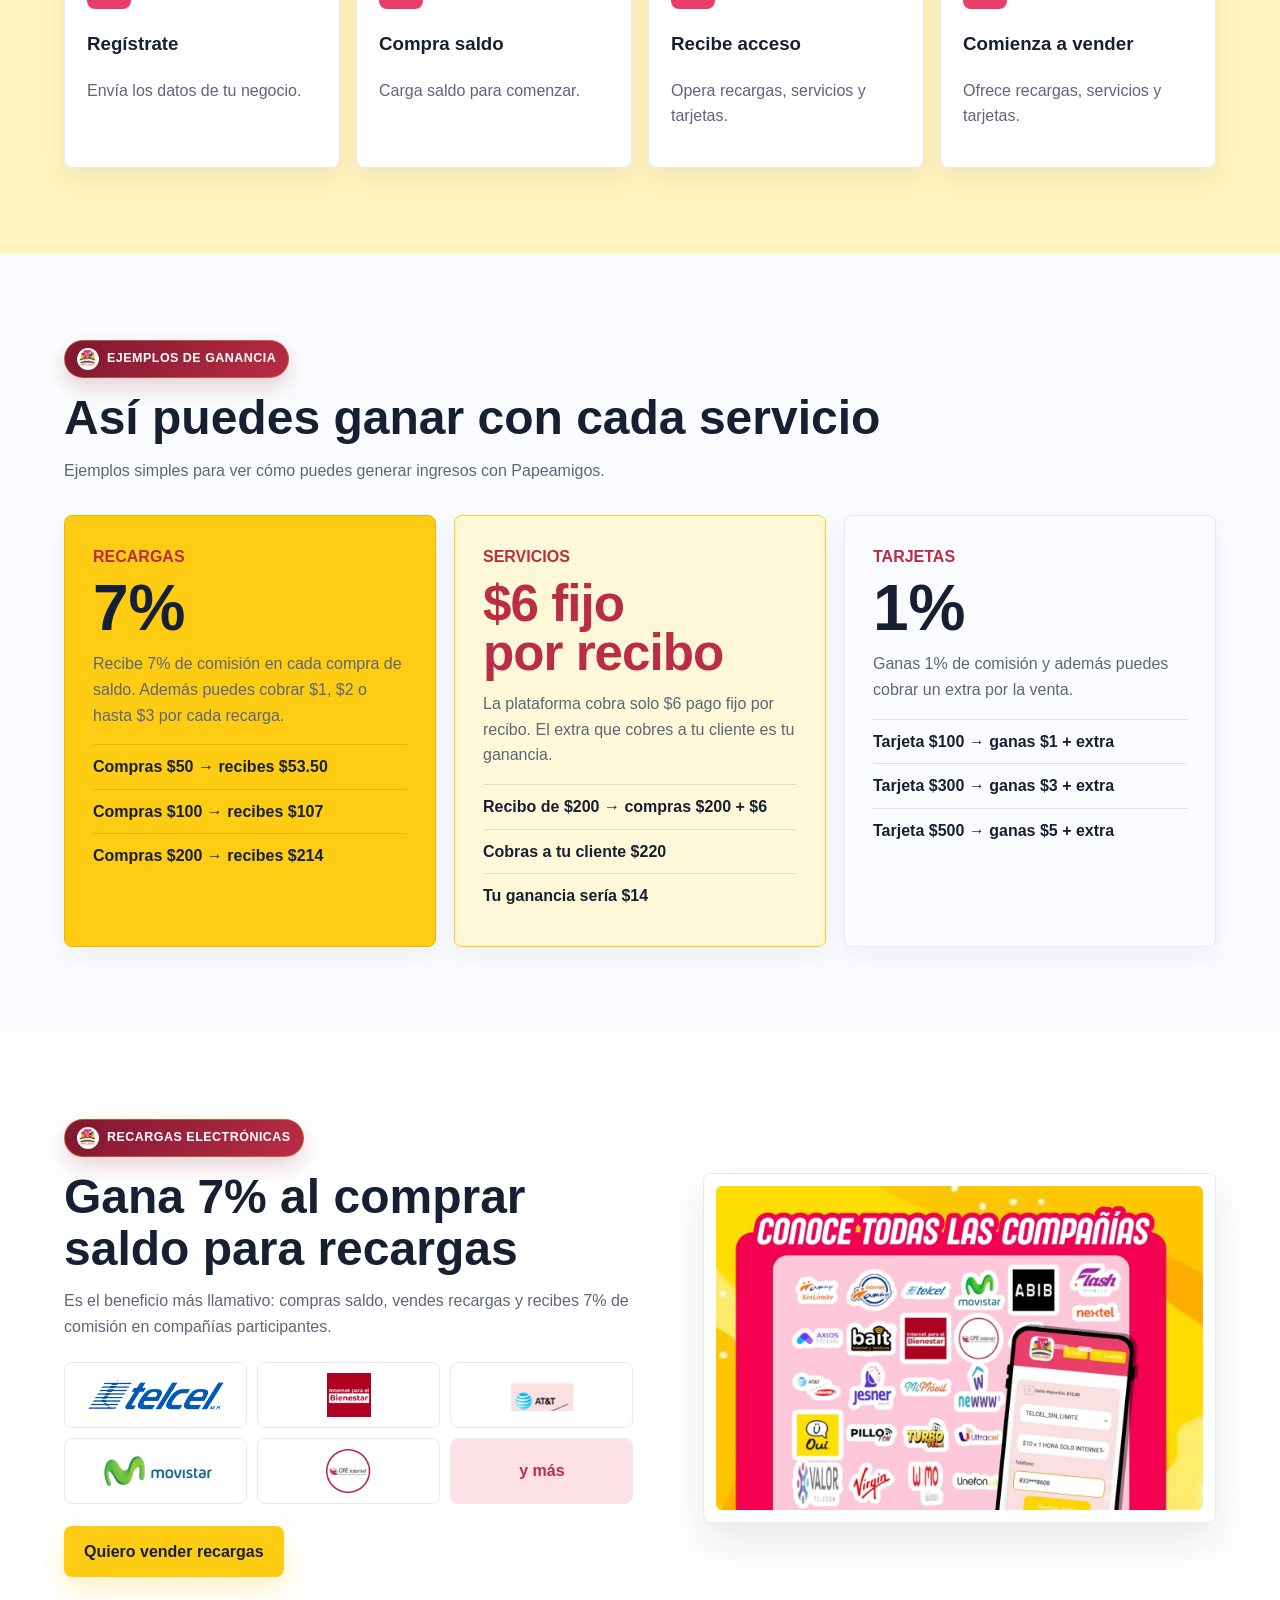
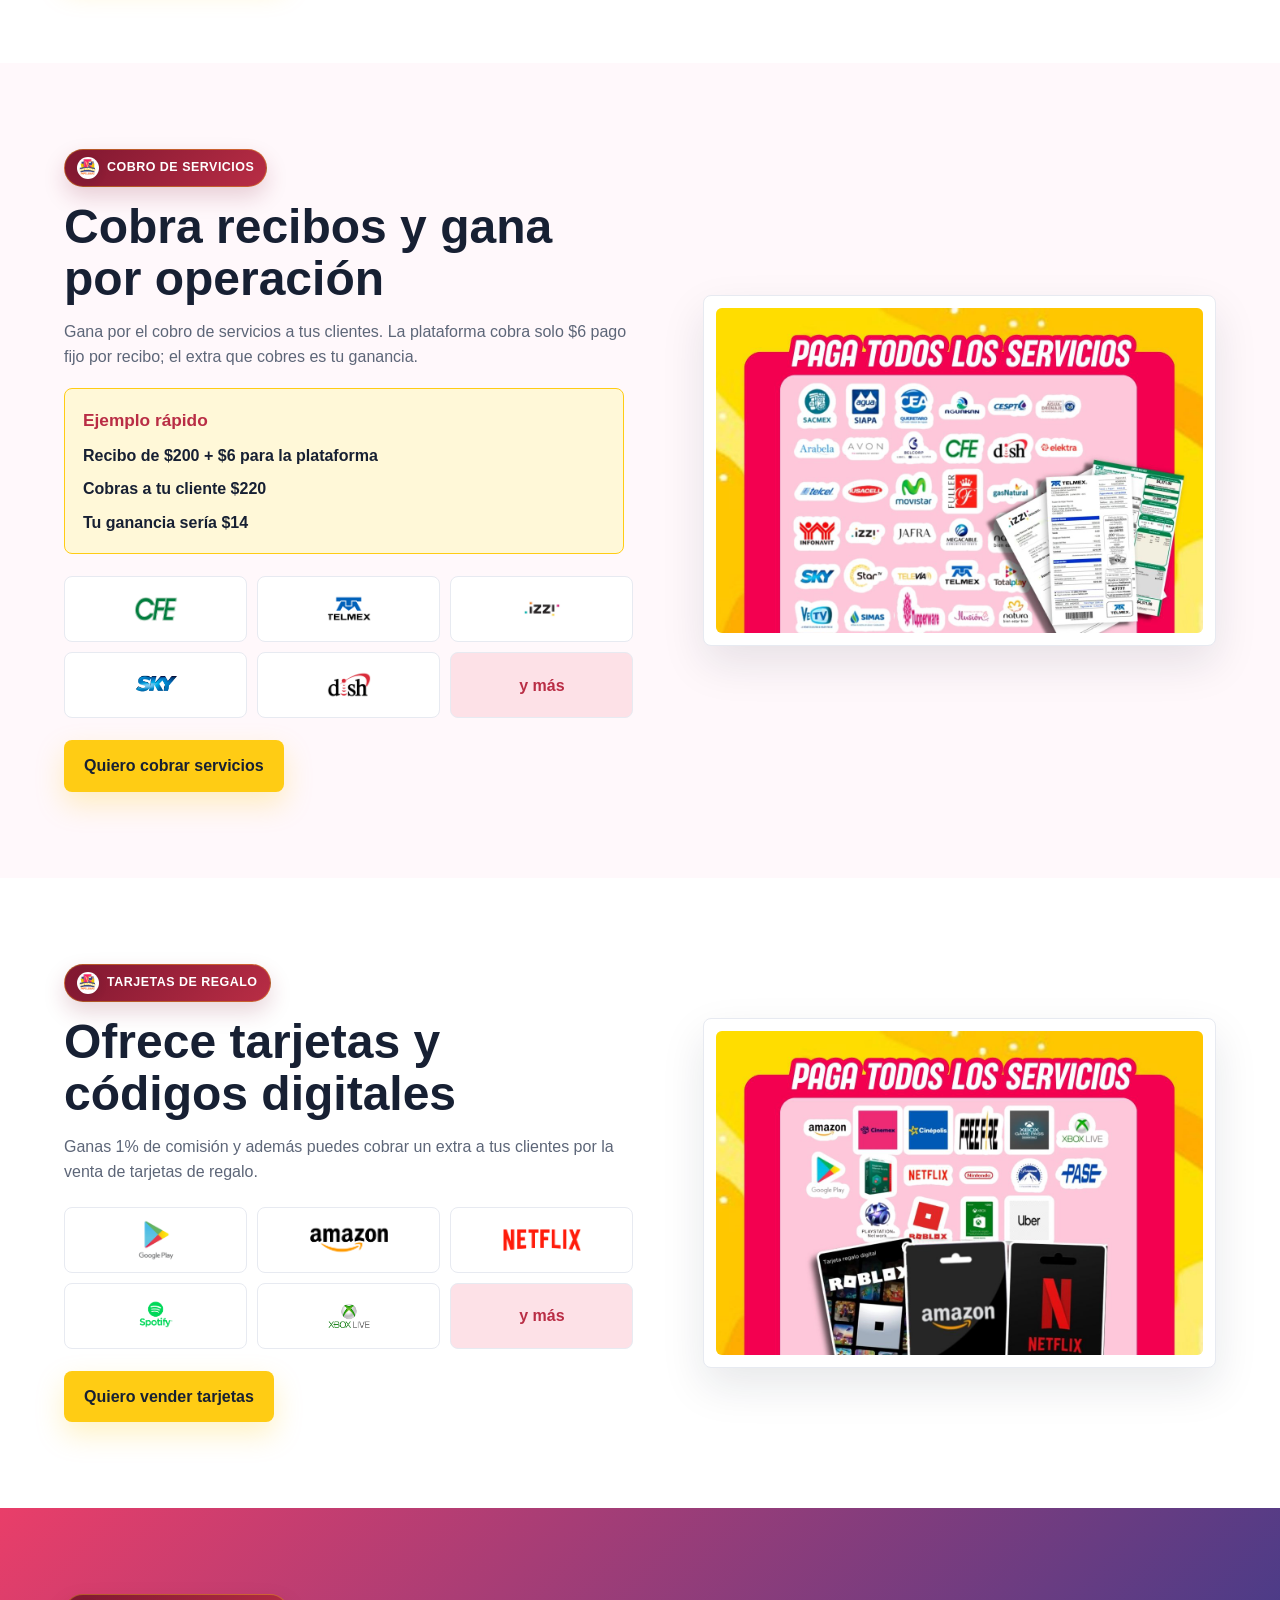
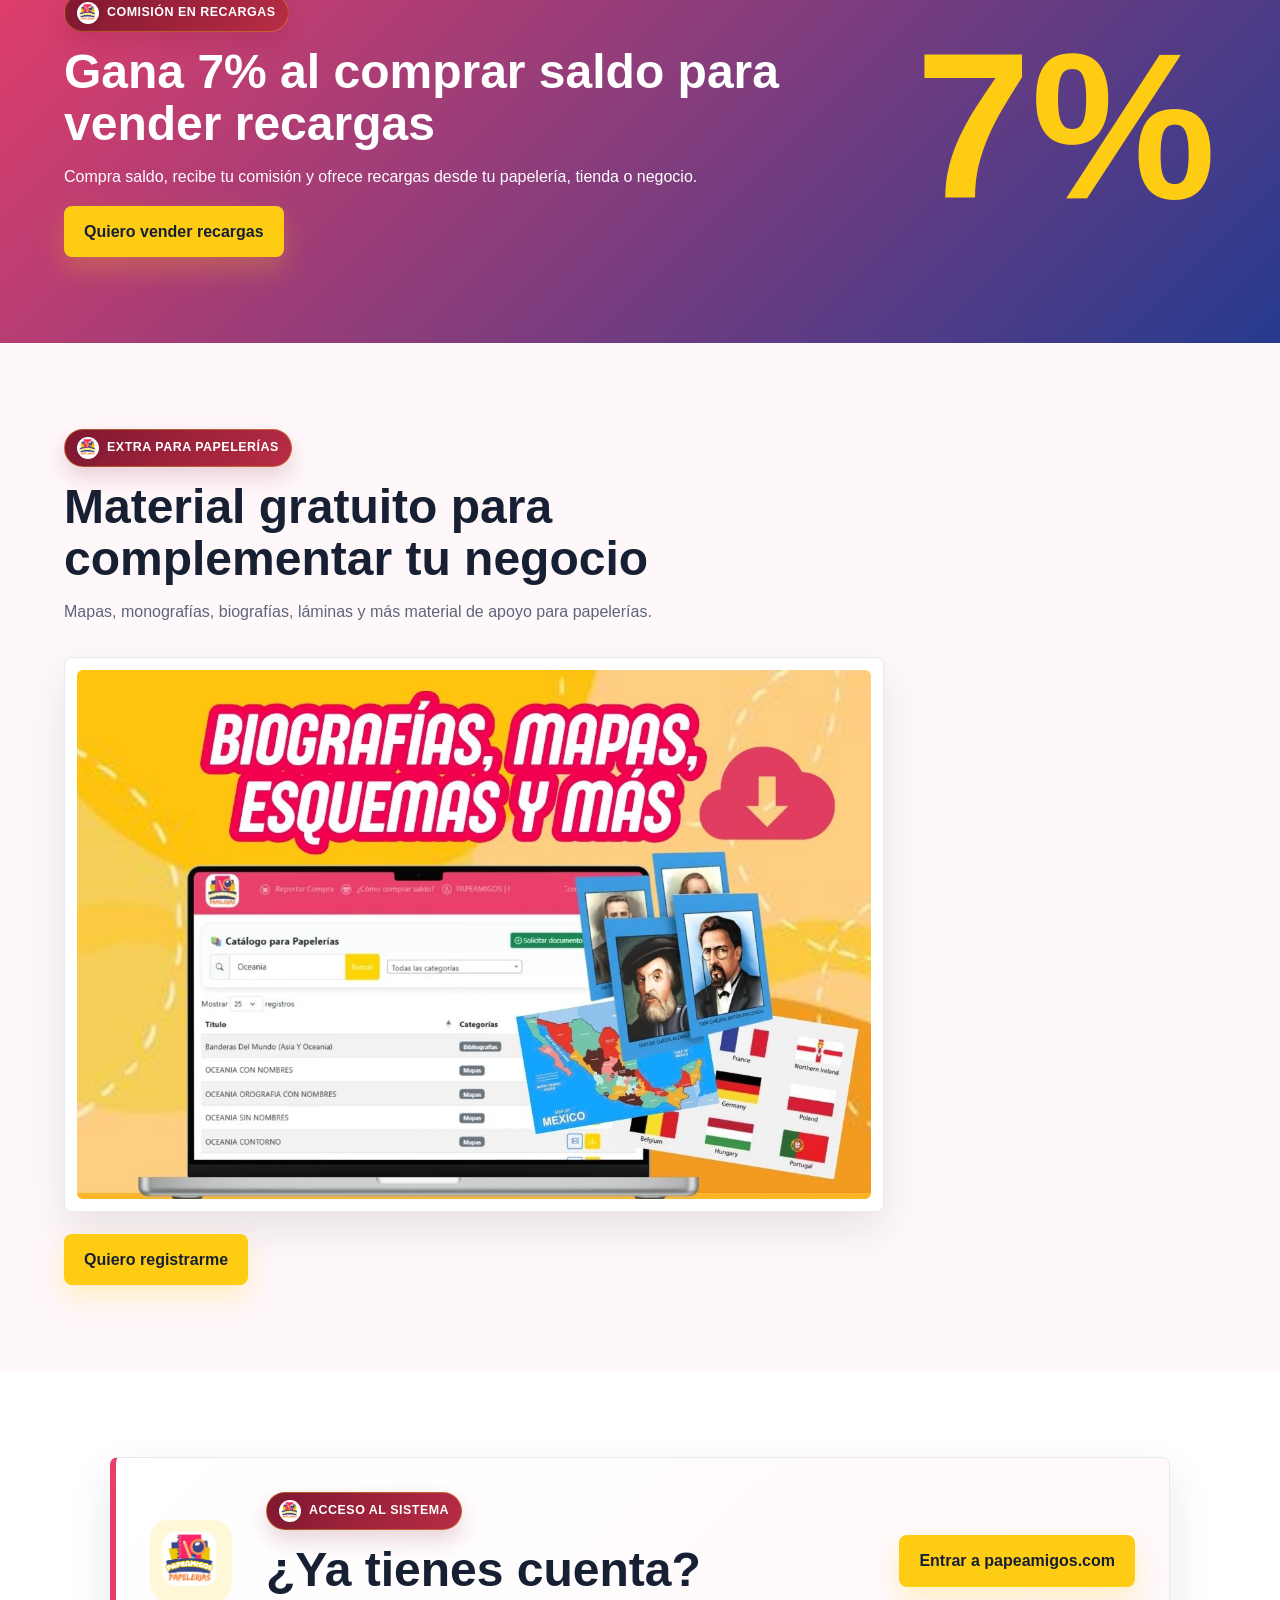
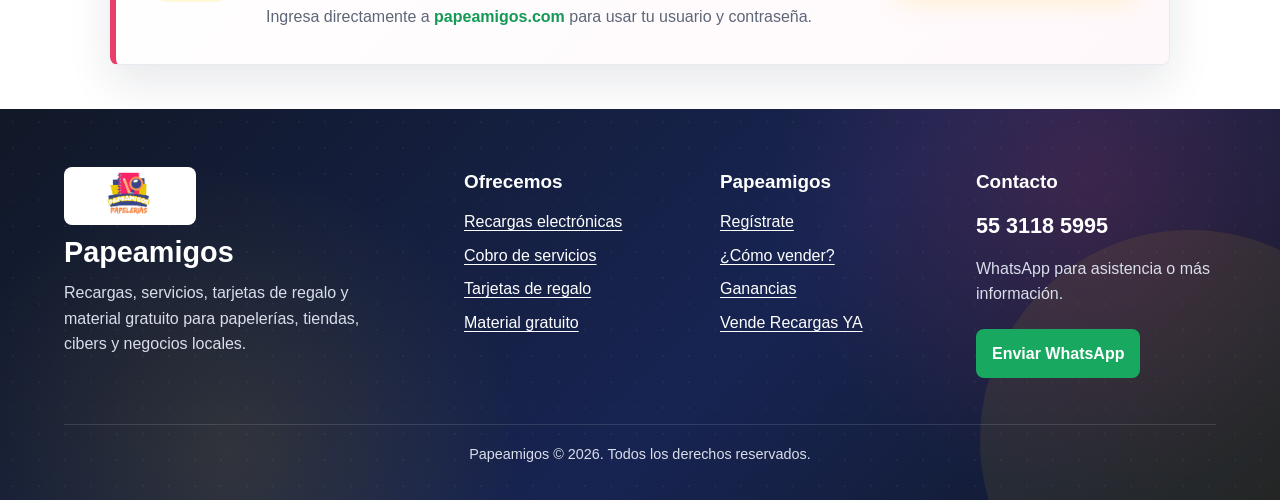
==== commit c0f3fe7c: "Add clean ATT logo asset" ====
--- a/index.html
+++ b/index.html
@@ -69,7 +69,7 @@
             <img src="assets/images/logos/movistar.png" alt="Movistar">
             <img src="assets/images/logos/bait.png" alt="BAIT">
             <img src="assets/images/logos/internet-amigo.png" alt="Internet Amigo">
-            <img src="assets/images/logos/sheet-att.png" alt="AT&amp;T">
+            <img src="assets/images/logos/att-clean.png" alt="AT&amp;T">
             <img src="assets/images/logos/cfe-internet.png" alt="CFE Internet">
             <img src="assets/images/logos/vendesaldo/telmex.png" alt="Telmex">
             <img src="assets/images/logos/vendesaldo/izzi.png" alt="Izzi">
@@ -84,7 +84,7 @@
             <img src="assets/images/logos/movistar.png" alt="Movistar">
             <img src="assets/images/logos/bait.png" alt="BAIT">
             <img src="assets/images/logos/internet-amigo.png" alt="Internet Amigo">
-            <img src="assets/images/logos/sheet-att.png" alt="AT&amp;T">
+            <img src="assets/images/logos/att-clean.png" alt="AT&amp;T">
             <img src="assets/images/logos/cfe-internet.png" alt="CFE Internet">
             <img src="assets/images/logos/vendesaldo/telmex.png" alt="Telmex">
             <img src="assets/images/logos/vendesaldo/izzi.png" alt="Izzi">
@@ -192,7 +192,7 @@
           <p class="tag">Recargas electrónicas</p>
           <h2>Gana 7% al comprar saldo para recargas</h2>
           <p>Es el beneficio más llamativo: compras saldo, vendes recargas y recibes 7% de comisión en compañías participantes.</p>
-          <div class="brand-list logo-list"><span><img src="assets/images/logos/telcel.png" alt="Telcel"></span><span><img src="assets/images/logos/bienestar.png" alt="Internet para el Bienestar"></span><span><img src="assets/images/logos/sheet-att.png" alt="AT&amp;T"></span><span><img src="assets/images/logos/movistar.png" alt="Movistar"></span><span><img src="assets/images/logos/cfe-internet.png" alt="CFE Internet"></span><span>y más</span></div>
+          <div class="brand-list logo-list"><span><img src="assets/images/logos/telcel.png" alt="Telcel"></span><span><img src="assets/images/logos/bienestar.png" alt="Internet para el Bienestar"></span><span><img src="assets/images/logos/att-clean.png" alt="AT&amp;T"></span><span><img src="assets/images/logos/movistar.png" alt="Movistar"></span><span><img src="assets/images/logos/cfe-internet.png" alt="CFE Internet"></span><span>y más</span></div>
           <a class="btn primary" href="registro/" target="_blank" rel="noopener">Quiero vender recargas</a>
         </div>
         <figure class="media-box"><img src="assets/images/recargas-companias.jpg" alt="Compañías disponibles para recargas"></figure>
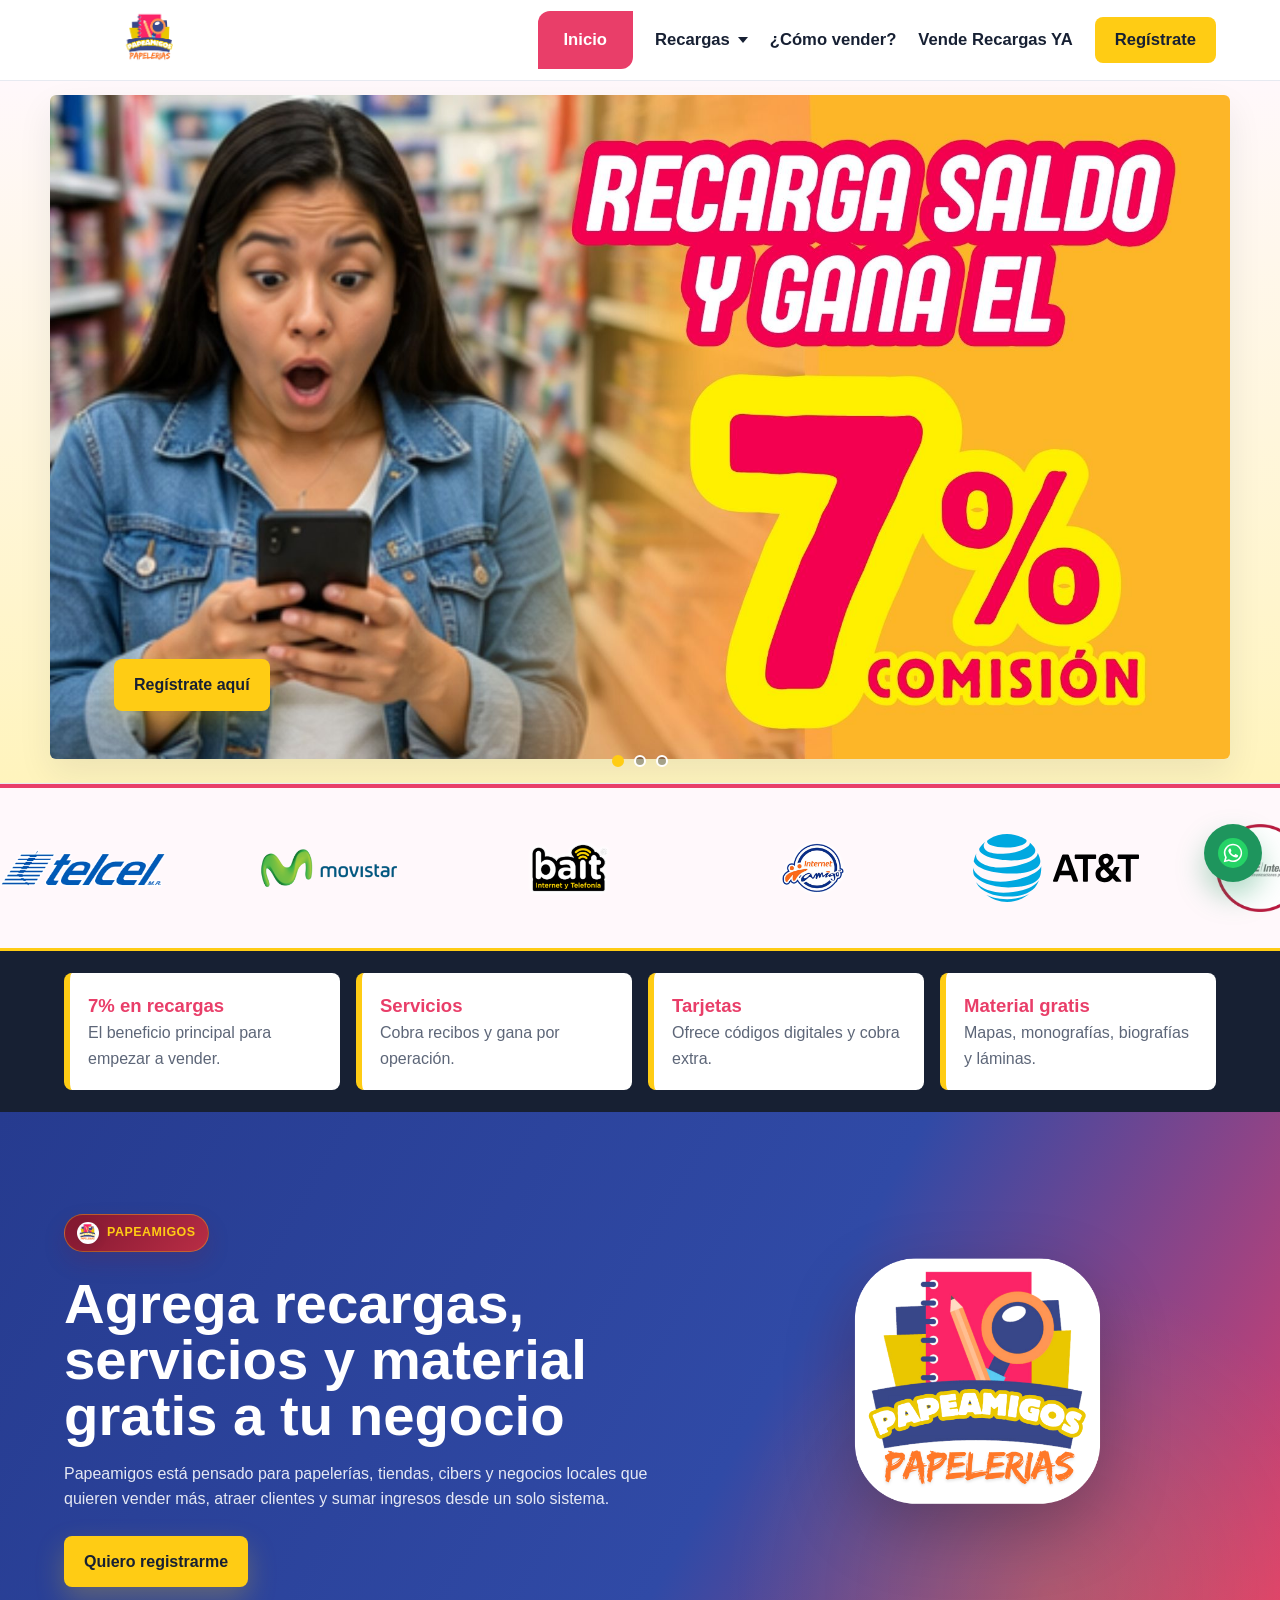
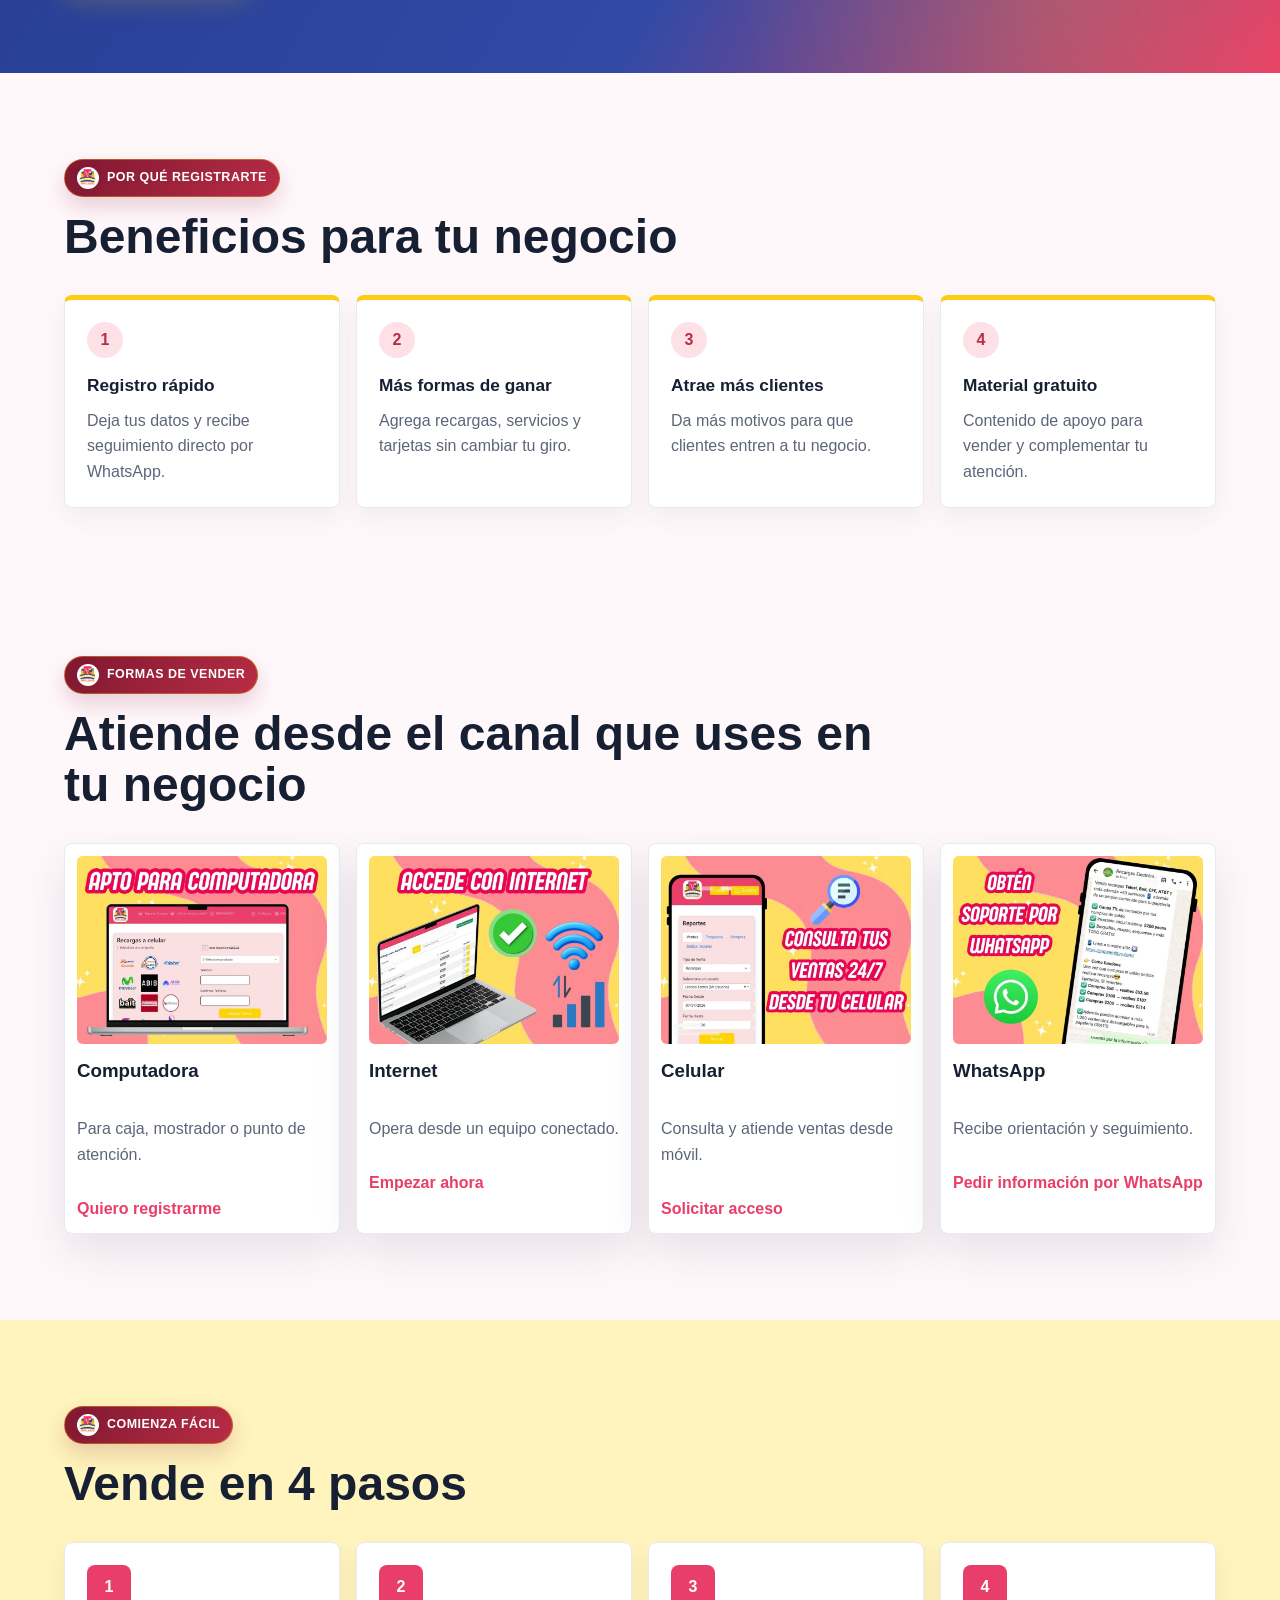
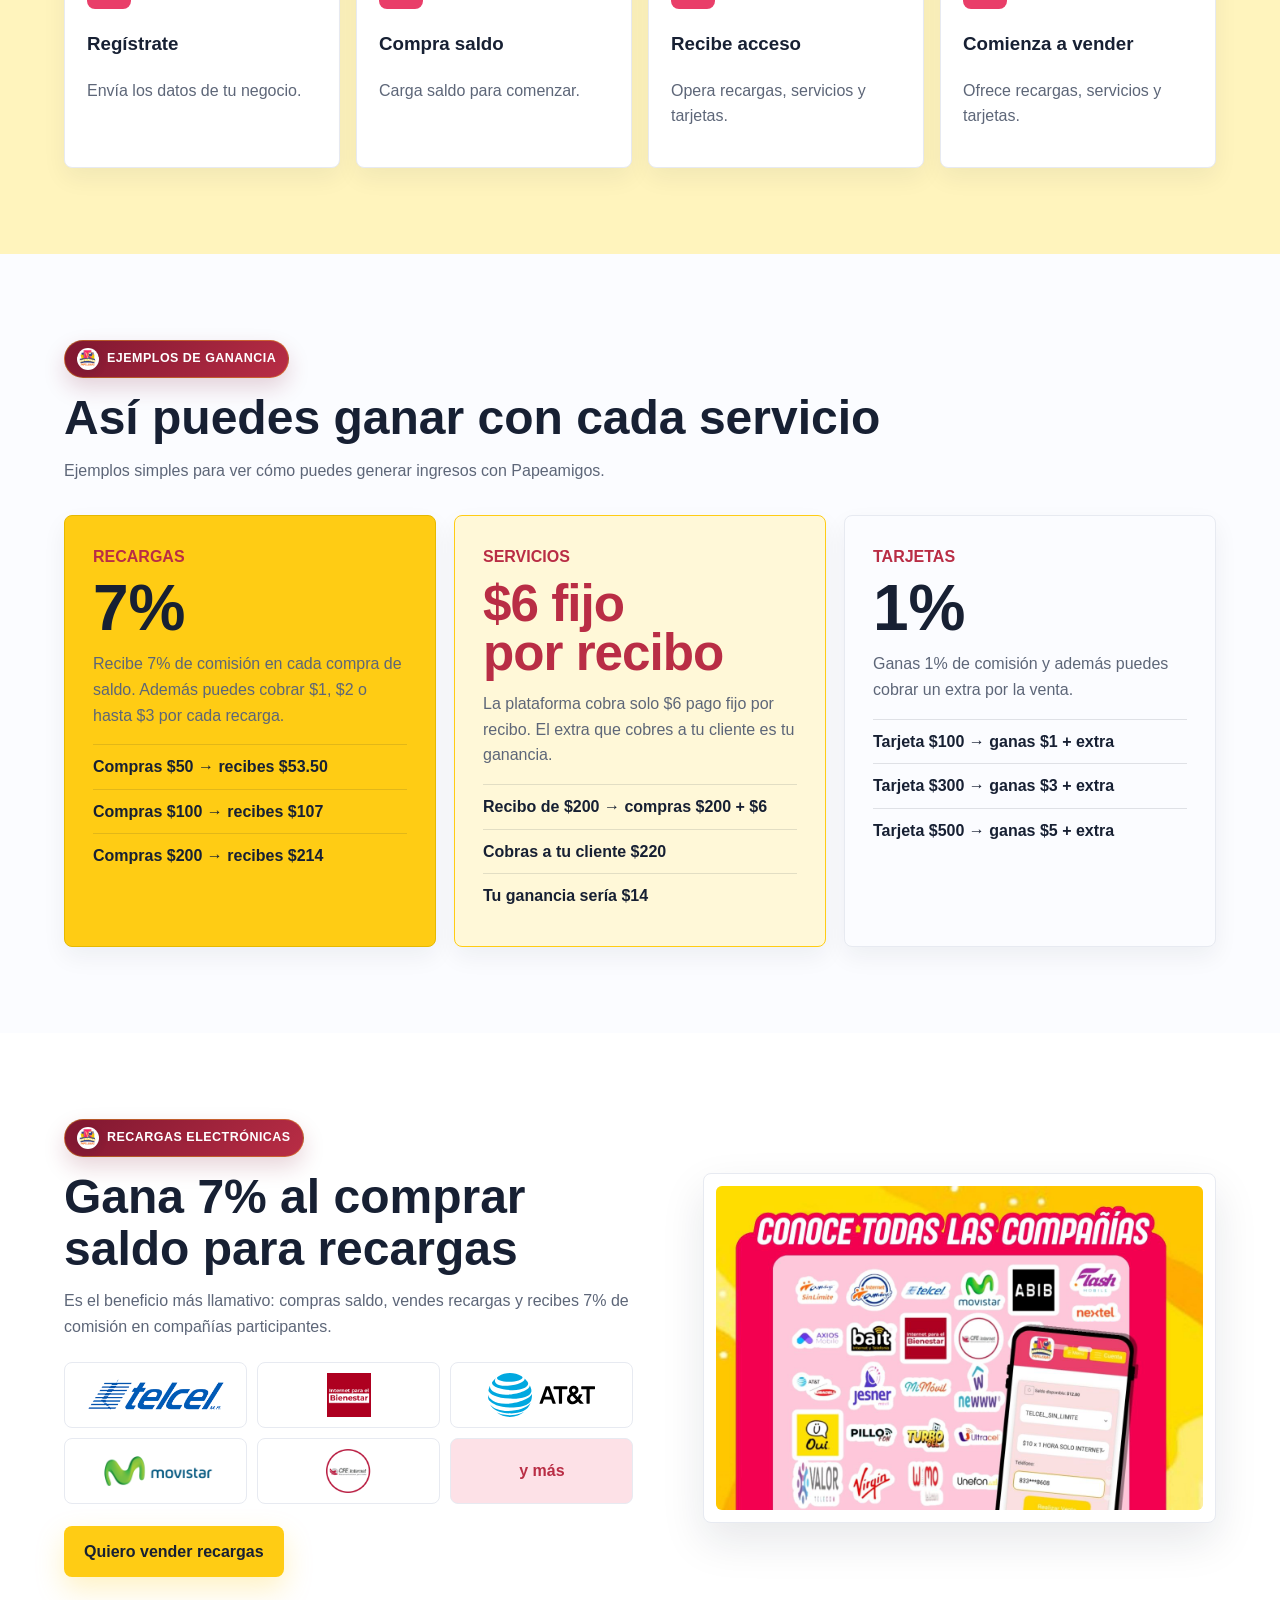
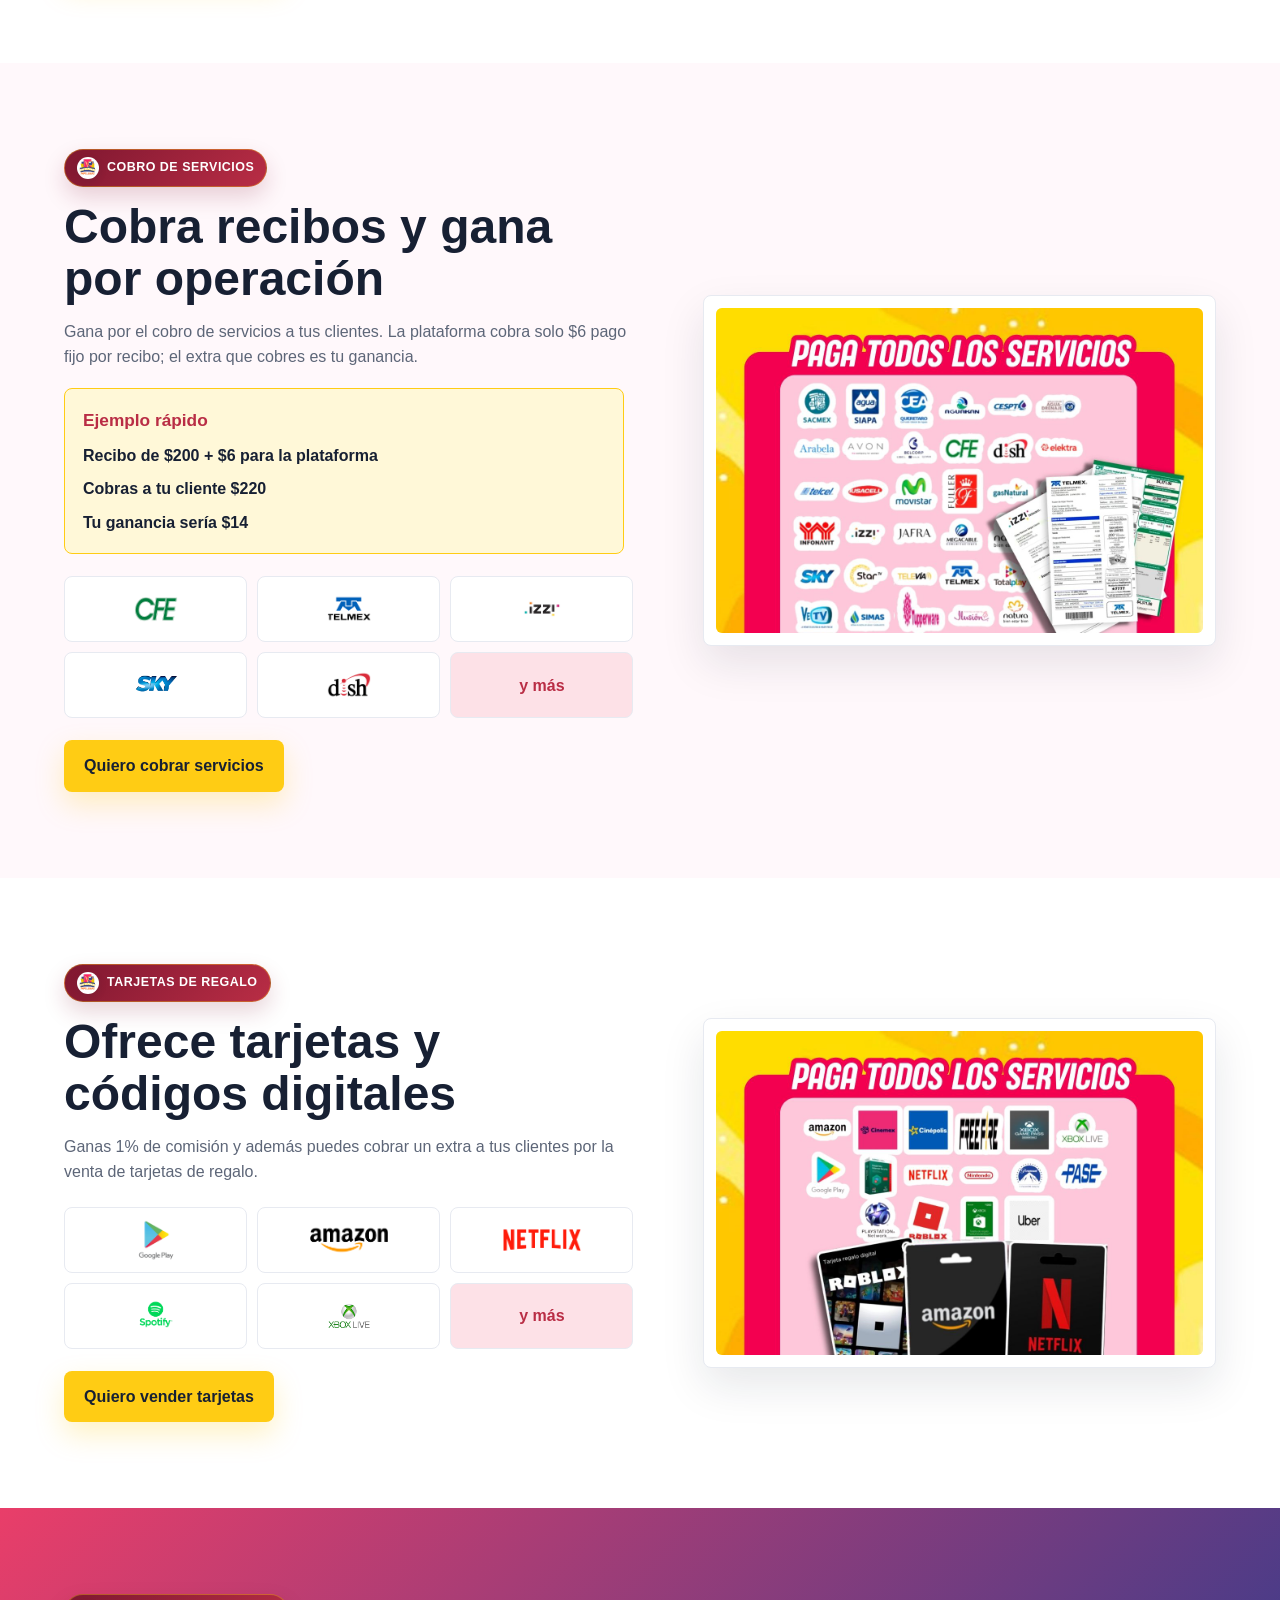
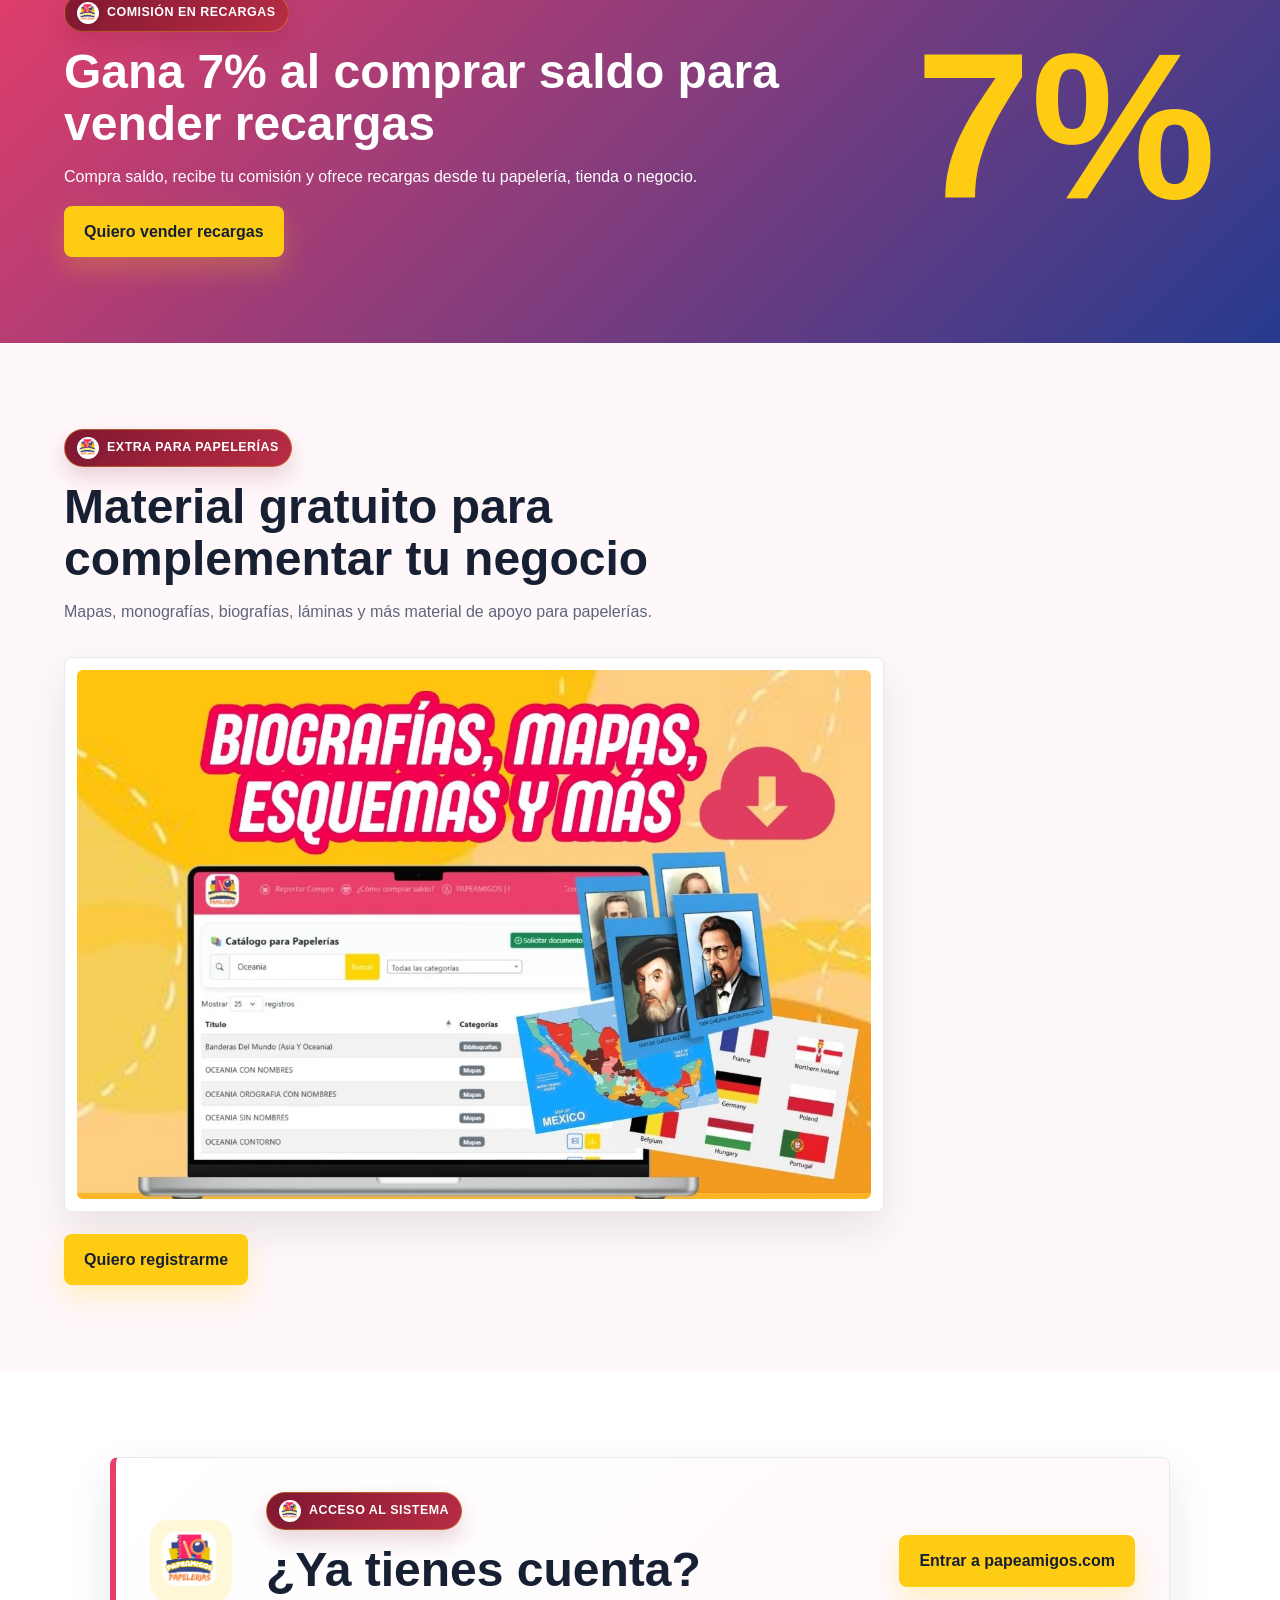
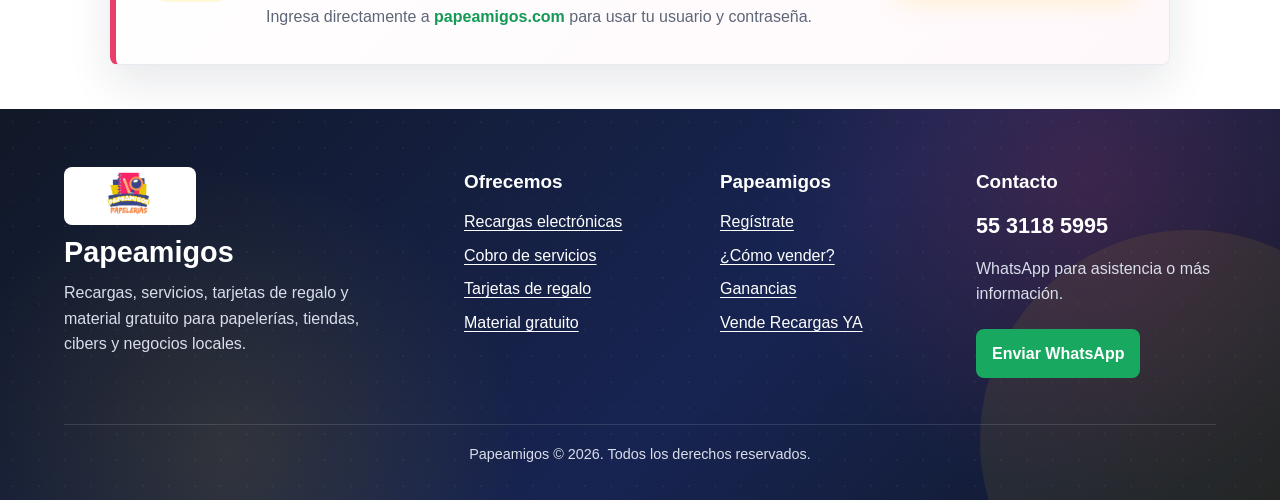
==== commit d6bf4864: "Use internet ATT logo asset" ====
--- a/index.html
+++ b/index.html
@@ -69,7 +69,7 @@
             <img src="assets/images/logos/movistar.png" alt="Movistar">
             <img src="assets/images/logos/bait.png" alt="BAIT">
             <img src="assets/images/logos/internet-amigo.png" alt="Internet Amigo">
-            <img src="assets/images/logos/att-clean.png" alt="AT&amp;T">
+            <img src="assets/images/logos/att-logo-2016.svg" alt="AT&amp;T">
             <img src="assets/images/logos/cfe-internet.png" alt="CFE Internet">
             <img src="assets/images/logos/vendesaldo/telmex.png" alt="Telmex">
             <img src="assets/images/logos/vendesaldo/izzi.png" alt="Izzi">
@@ -84,7 +84,7 @@
             <img src="assets/images/logos/movistar.png" alt="Movistar">
             <img src="assets/images/logos/bait.png" alt="BAIT">
             <img src="assets/images/logos/internet-amigo.png" alt="Internet Amigo">
-            <img src="assets/images/logos/att-clean.png" alt="AT&amp;T">
+            <img src="assets/images/logos/att-logo-2016.svg" alt="AT&amp;T">
             <img src="assets/images/logos/cfe-internet.png" alt="CFE Internet">
             <img src="assets/images/logos/vendesaldo/telmex.png" alt="Telmex">
             <img src="assets/images/logos/vendesaldo/izzi.png" alt="Izzi">
@@ -192,7 +192,7 @@
           <p class="tag">Recargas electrónicas</p>
           <h2>Gana 7% al comprar saldo para recargas</h2>
           <p>Es el beneficio más llamativo: compras saldo, vendes recargas y recibes 7% de comisión en compañías participantes.</p>
-          <div class="brand-list logo-list"><span><img src="assets/images/logos/telcel.png" alt="Telcel"></span><span><img src="assets/images/logos/bienestar.png" alt="Internet para el Bienestar"></span><span><img src="assets/images/logos/att-clean.png" alt="AT&amp;T"></span><span><img src="assets/images/logos/movistar.png" alt="Movistar"></span><span><img src="assets/images/logos/cfe-internet.png" alt="CFE Internet"></span><span>y más</span></div>
+          <div class="brand-list logo-list"><span><img src="assets/images/logos/telcel.png" alt="Telcel"></span><span><img src="assets/images/logos/bienestar.png" alt="Internet para el Bienestar"></span><span><img src="assets/images/logos/att-logo-2016.svg" alt="AT&amp;T"></span><span><img src="assets/images/logos/movistar.png" alt="Movistar"></span><span><img src="assets/images/logos/cfe-internet.png" alt="CFE Internet"></span><span>y más</span></div>
           <a class="btn primary" href="registro/" target="_blank" rel="noopener">Quiero vender recargas</a>
         </div>
         <figure class="media-box"><img src="assets/images/recargas-companias.jpg" alt="Compañías disponibles para recargas"></figure>
